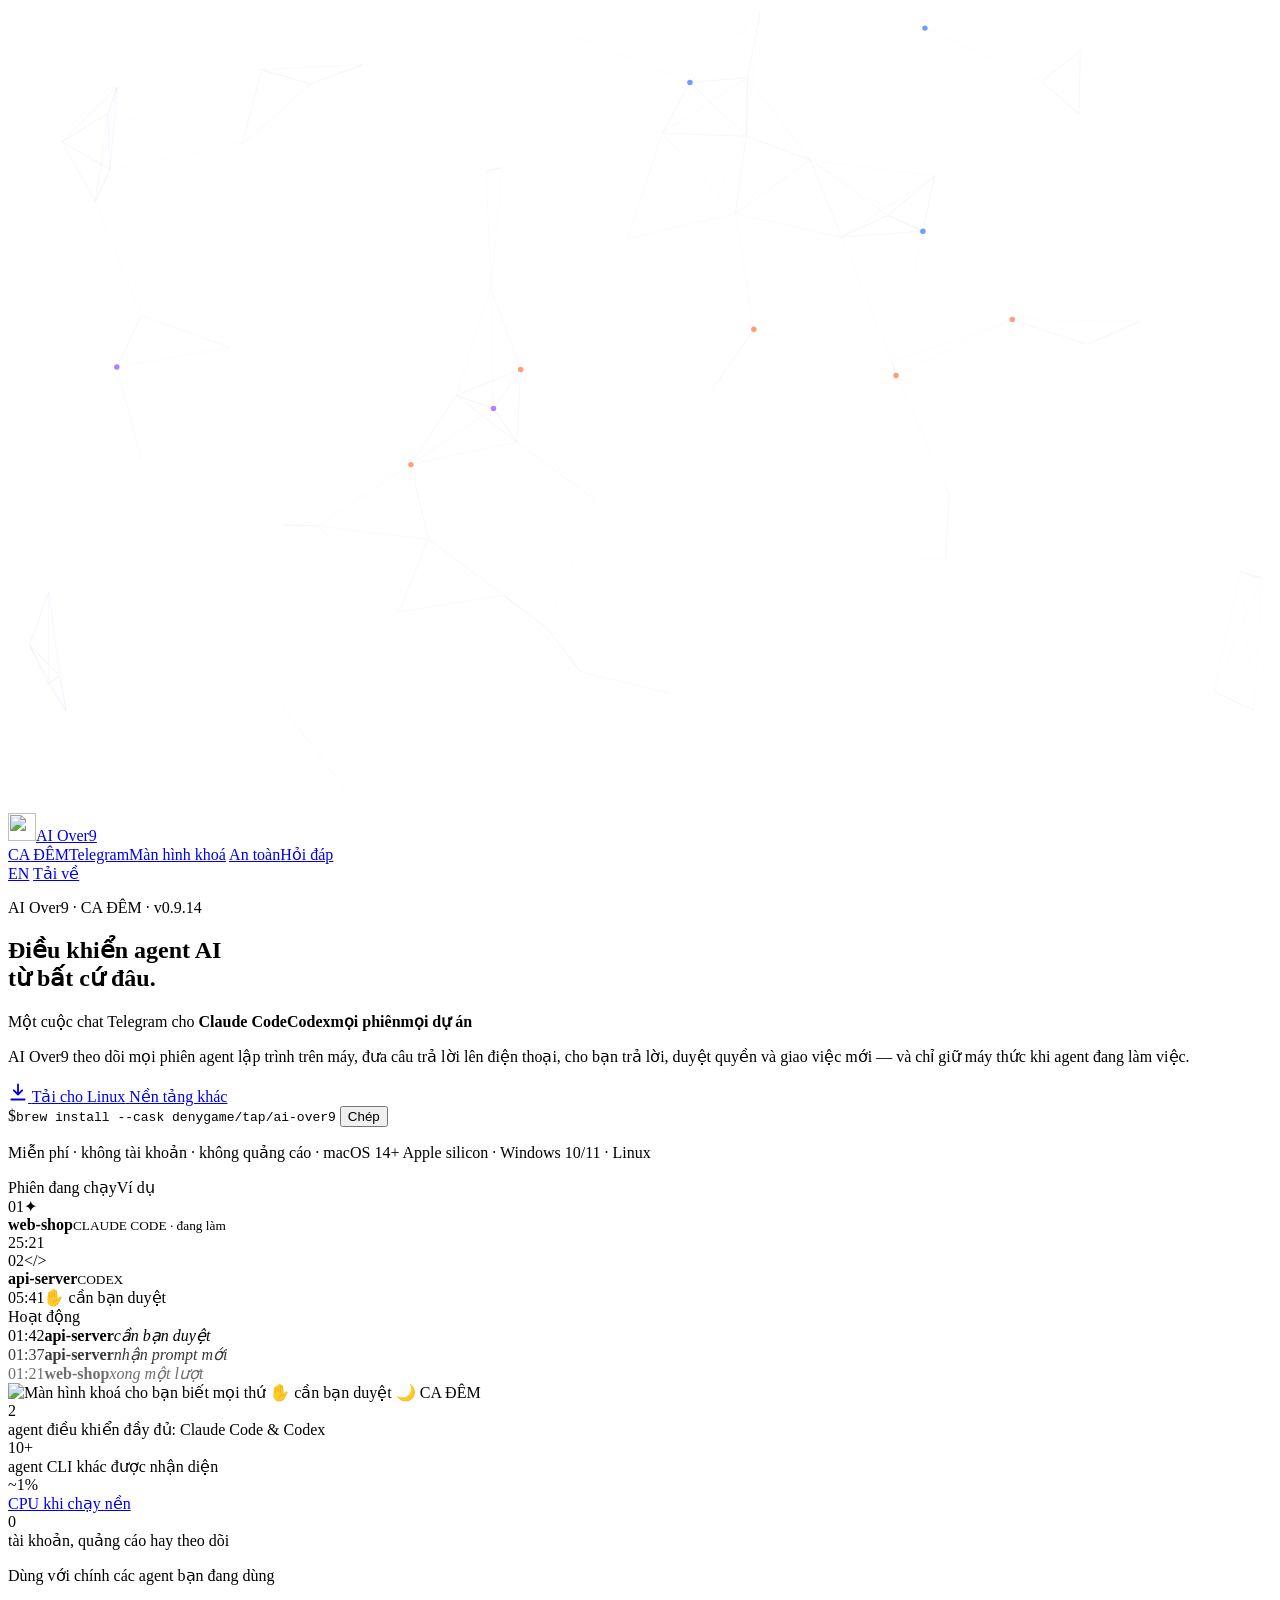
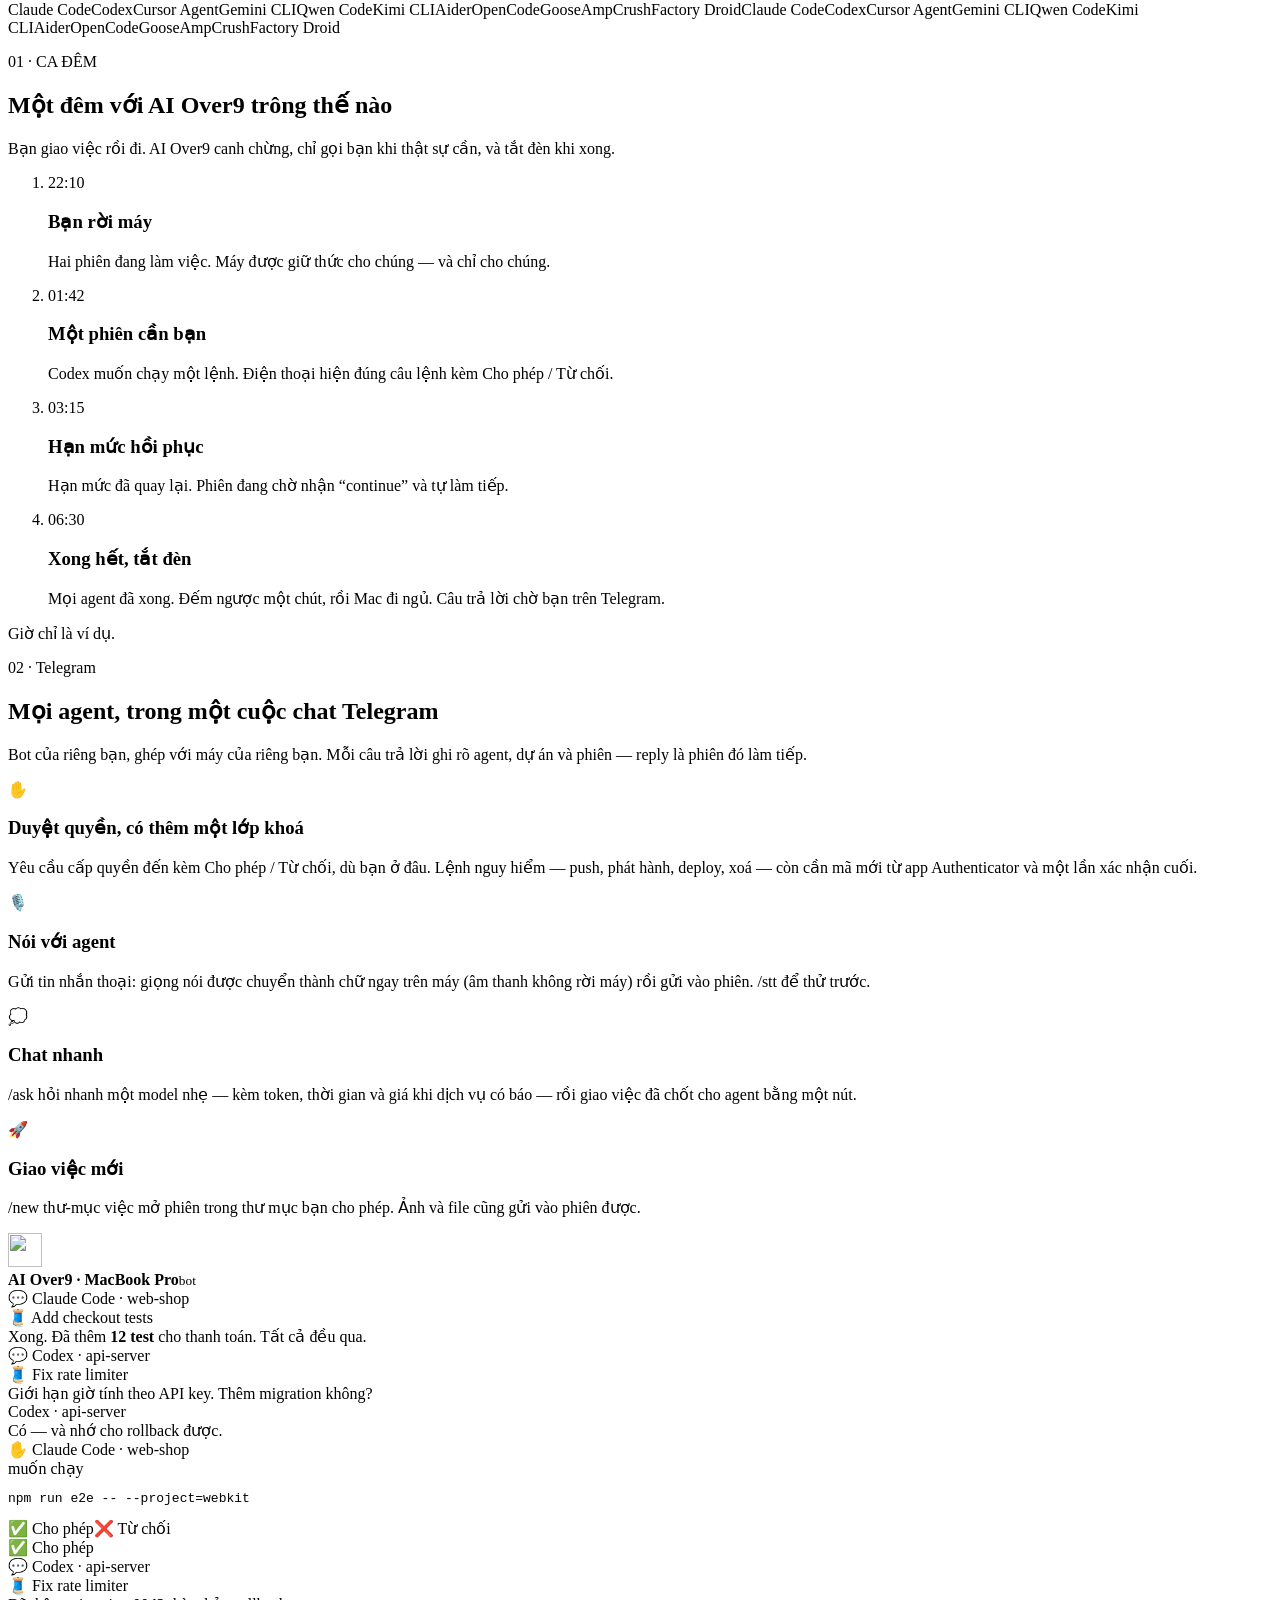
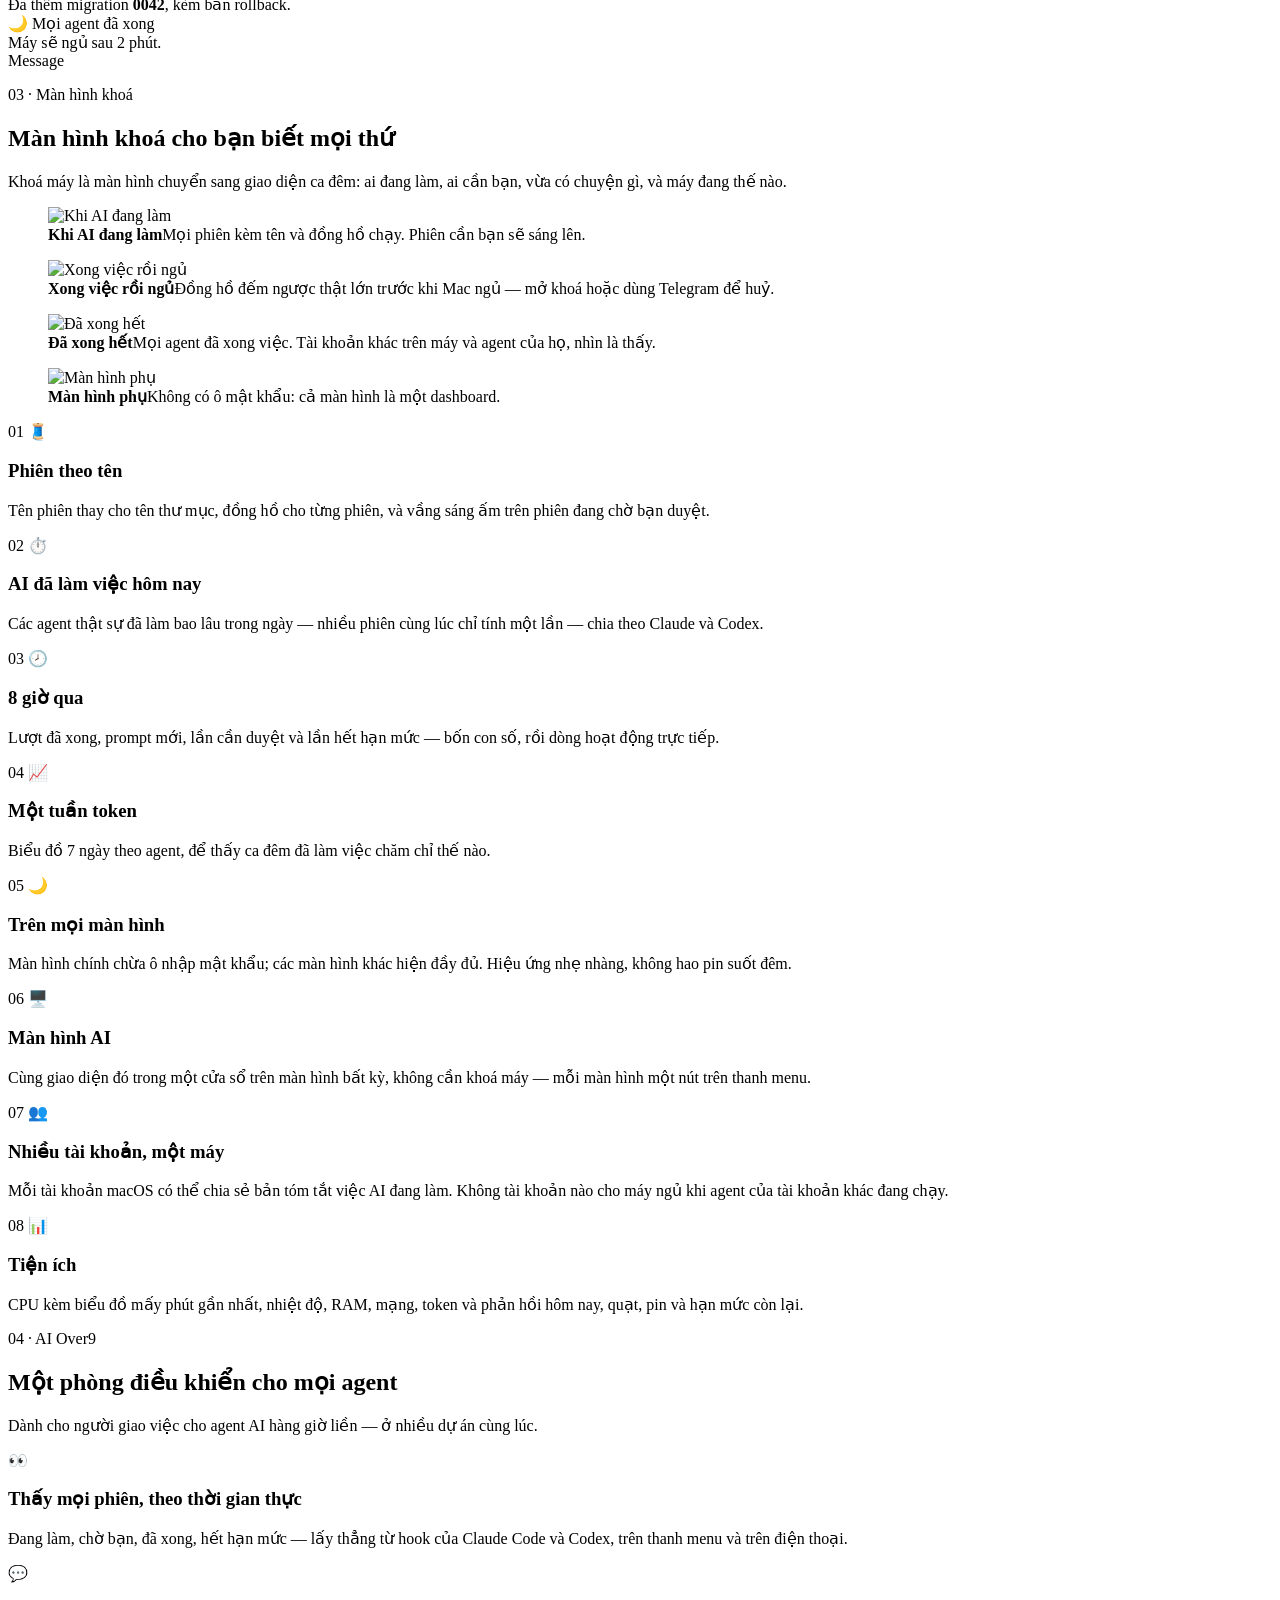
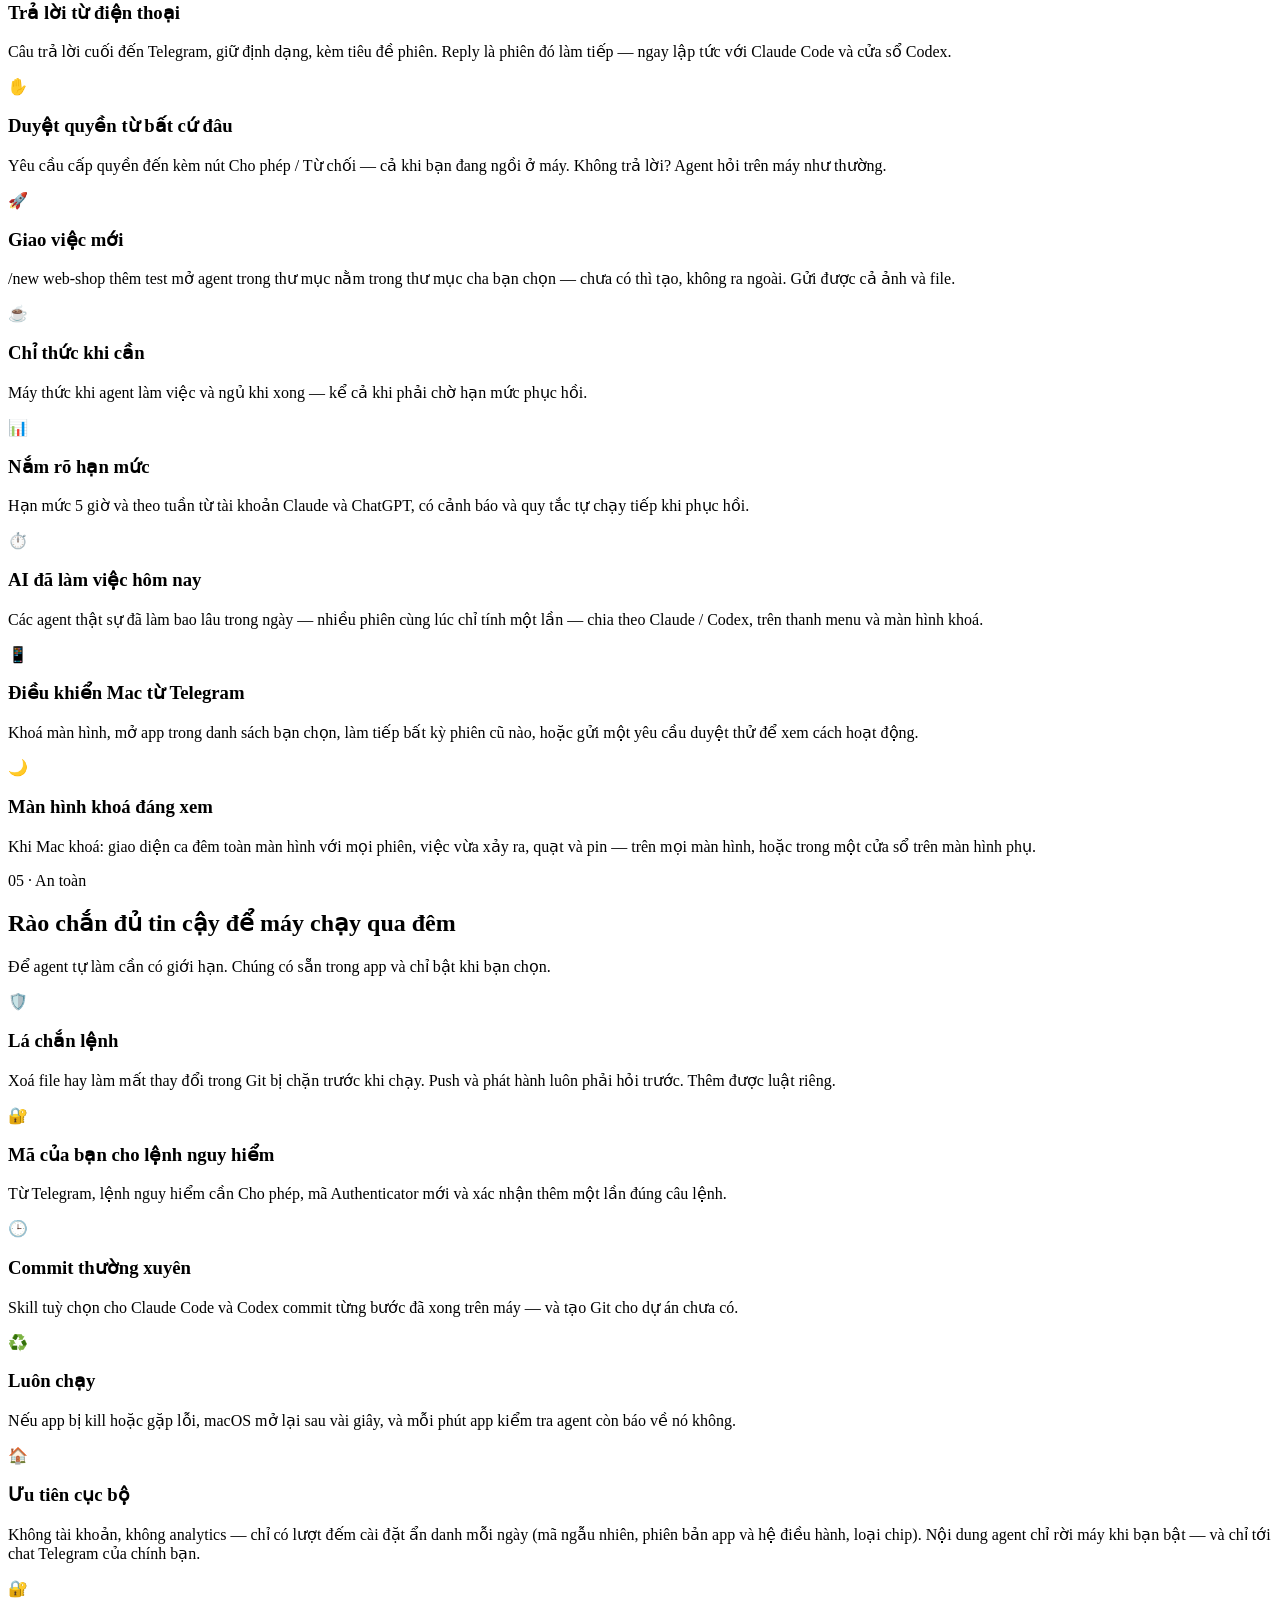
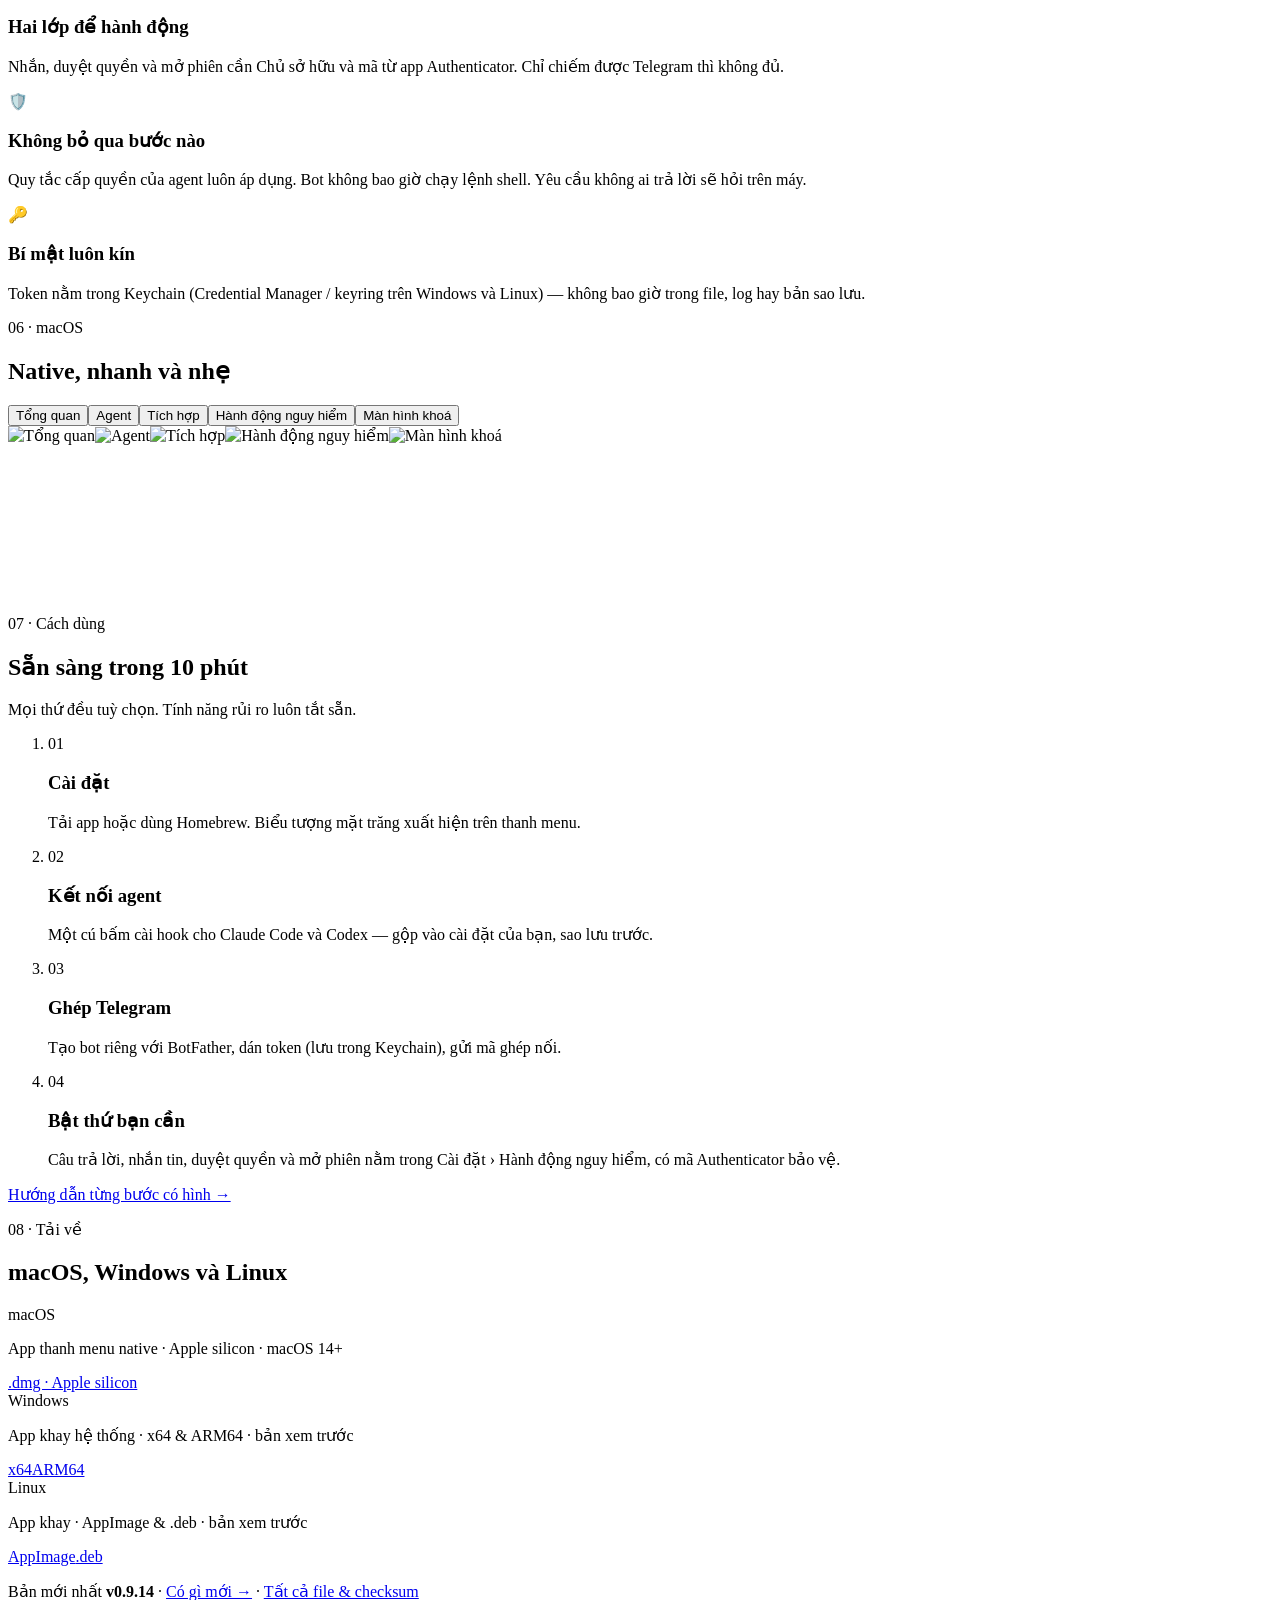
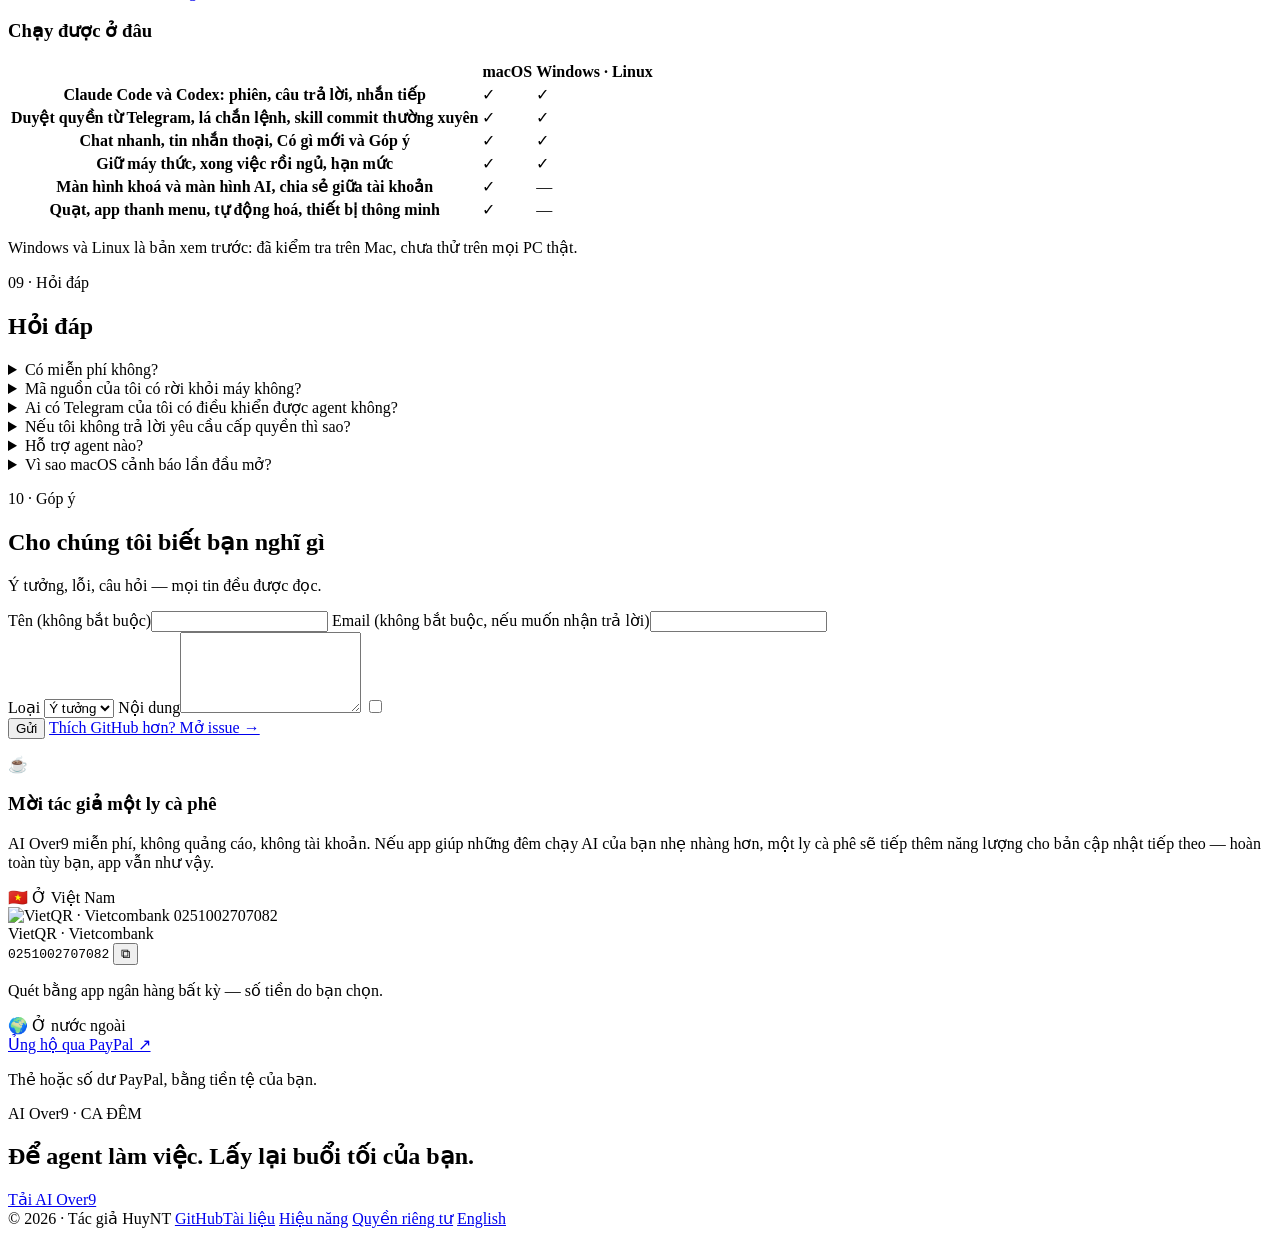
==== vi/index.html @ e2caab8d "Website 2026-11-14T16:31Z" ====
<!DOCTYPE html><html lang="vi"> <head><meta charset="utf-8"><meta name="viewport" content="width=device-width, initial-scale=1"><title>AI Over9 — điều khiển agent lập trình AI từ bất cứ đâu</title><meta name="description" content="AI Over9 theo dõi mọi phiên Claude Code và Codex, đưa câu trả lời lên Telegram, cho bạn trả lời, duyệt quyền và mở phiên mới từ điện thoại, và chỉ giữ máy thức khi agent làm việc."><link rel="canonical" href="https://denygame.github.io/ai-over9/vi/"><link rel="alternate" hreflang="en" href="https://denygame.github.io/ai-over9/"><link rel="alternate" hreflang="vi" href="https://denygame.github.io/ai-over9/vi/"><link rel="icon" type="image/png" href="/ai-over9/favicon.png"><meta property="og:type" content="website"><meta property="og:title" content="AI Over9 — điều khiển agent lập trình AI từ bất cứ đâu"><meta property="og:description" content="AI Over9 theo dõi mọi phiên Claude Code và Codex, đưa câu trả lời lên Telegram, cho bạn trả lời, duyệt quyền và mở phiên mới từ điện thoại, và chỉ giữ máy thức khi agent làm việc."><meta property="og:image" content="https://denygame.github.io/ai-over9/media/hero-vi.jpg"><meta property="og:url" content="https://denygame.github.io/ai-over9/vi/"><meta name="twitter:card" content="summary_large_image"><meta name="theme-color" content="#08080c"><link rel="preconnect" href="https://fonts.googleapis.com"><link rel="preconnect" href="https://fonts.gstatic.com" crossorigin><link href="https://fonts.googleapis.com/css2?family=Anton&family=Inter:wght@400;500;600;700;800&family=JetBrains+Mono:wght@500;700&display=swap&subset=vietnamese" rel="stylesheet"><link rel="stylesheet" href="/ai-over9/_astro/index.wZpimJ7n.css"></head> <body>  <!-- The night: a dark field with brand light and a still constellation behind everything. --><div class="night" aria-hidden="true" data-astro-cid-sefmxpgk> <div class="glow g1" data-astro-cid-sefmxpgk></div><div class="glow g2" data-astro-cid-sefmxpgk></div><div class="glow g3" data-astro-cid-sefmxpgk></div> <svg class="sky" viewBox="0 0 1200 760" preserveAspectRatio="xMidYMid slice" data-astro-cid-sefmxpgk> <line x1="287.5" y1="72.1" x2="222.4" y2="129.4" stroke="#a7a3ff" stroke-opacity="0.093" stroke-width="0.8" data-astro-cid-sefmxpgk></line><line x1="287.5" y1="72.1" x2="240.6" y2="58.5" stroke="#a7a3ff" stroke-opacity="0.148" stroke-width="0.8" data-astro-cid-sefmxpgk></line><line x1="287.5" y1="72.1" x2="336.4" y2="53.8" stroke="#a7a3ff" stroke-opacity="0.143" stroke-width="0.8" data-astro-cid-sefmxpgk></line><line x1="458.7" y1="266.9" x2="486.7" y2="343.1" stroke="#a7a3ff" stroke-opacity="0.101" stroke-width="0.8" data-astro-cid-sefmxpgk></line><line x1="458.7" y1="266.9" x2="425.5" y2="367.8" stroke="#a7a3ff" stroke-opacity="0.064" stroke-width="0.8" data-astro-cid-sefmxpgk></line><line x1="458.7" y1="266.9" x2="469.3" y2="151.5" stroke="#a7a3ff" stroke-opacity="0.05" stroke-width="0.8" data-astro-cid-sefmxpgk></line><line x1="458.7" y1="266.9" x2="588.4" y2="218.8" stroke="#a7a3ff" stroke-opacity="0.017" stroke-width="0.8" data-astro-cid-sefmxpgk></line><line x1="458.7" y1="266.9" x2="460.9" y2="380.2" stroke="#a7a3ff" stroke-opacity="0.054" stroke-width="0.8" data-astro-cid-sefmxpgk></line><line x1="458.7" y1="266.9" x2="453.9" y2="155.0" stroke="#a7a3ff" stroke-opacity="0.056" stroke-width="0.8" data-astro-cid-sefmxpgk></line><line x1="458.7" y1="266.9" x2="483.1" y2="412.0" stroke="#a7a3ff" stroke-opacity="0.004" stroke-width="0.8" data-astro-cid-sefmxpgk></line><line x1="103.5" y1="75.1" x2="82.8" y2="183.7" stroke="#a7a3ff" stroke-opacity="0.058" stroke-width="0.8" data-astro-cid-sefmxpgk></line><line x1="103.5" y1="75.1" x2="222.4" y2="129.4" stroke="#a7a3ff" stroke-opacity="0.028" stroke-width="0.8" data-astro-cid-sefmxpgk></line><line x1="103.5" y1="75.1" x2="240.6" y2="58.5" stroke="#a7a3ff" stroke-opacity="0.017" stroke-width="0.8" data-astro-cid-sefmxpgk></line><line x1="103.5" y1="75.1" x2="51.2" y2="127.1" stroke="#a7a3ff" stroke-opacity="0.112" stroke-width="0.8" data-astro-cid-sefmxpgk></line><line x1="103.5" y1="75.1" x2="96.9" y2="153.1" stroke="#a7a3ff" stroke-opacity="0.105" stroke-width="0.8" data-astro-cid-sefmxpgk></line><line x1="103.5" y1="75.1" x2="95.0" y2="100.0" stroke="#a7a3ff" stroke-opacity="0.181" stroke-width="0.8" data-astro-cid-sefmxpgk></line><line x1="486.7" y1="343.1" x2="382.5" y2="433.5" stroke="#a7a3ff" stroke-opacity="0.018" stroke-width="0.8" data-astro-cid-sefmxpgk></line><line x1="486.7" y1="343.1" x2="425.5" y2="367.8" stroke="#a7a3ff" stroke-opacity="0.123" stroke-width="0.8" data-astro-cid-sefmxpgk></line><line x1="486.7" y1="343.1" x2="557.8" y2="467.5" stroke="#a7a3ff" stroke-opacity="0.01" stroke-width="0.8" data-astro-cid-sefmxpgk></line><line x1="486.7" y1="343.1" x2="460.9" y2="380.2" stroke="#a7a3ff" stroke-opacity="0.154" stroke-width="0.8" data-astro-cid-sefmxpgk></line><line x1="486.7" y1="343.1" x2="483.1" y2="412.0" stroke="#a7a3ff" stroke-opacity="0.119" stroke-width="0.8" data-astro-cid-sefmxpgk></line><line x1="103.3" y1="340.8" x2="126.3" y2="427.9" stroke="#a7a3ff" stroke-opacity="0.088" stroke-width="0.8" data-astro-cid-sefmxpgk></line><line x1="103.3" y1="340.8" x2="210.5" y2="322.4" stroke="#a7a3ff" stroke-opacity="0.061" stroke-width="0.8" data-astro-cid-sefmxpgk></line><line x1="103.3" y1="340.8" x2="126.7" y2="291.7" stroke="#a7a3ff" stroke-opacity="0.14" stroke-width="0.8" data-astro-cid-sefmxpgk></line><line x1="893.6" y1="461.4" x2="890.1" y2="523.9" stroke="#a7a3ff" stroke-opacity="0.128" stroke-width="0.8" data-astro-cid-sefmxpgk></line><line x1="893.6" y1="461.4" x2="756.9" y2="518.1" stroke="#a7a3ff" stroke-opacity="0.003" stroke-width="0.8" data-astro-cid-sefmxpgk></line><line x1="893.6" y1="461.4" x2="839.6" y2="335.8" stroke="#a7a3ff" stroke-opacity="0.019" stroke-width="0.8" data-astro-cid-sefmxpgk></line><line x1="893.6" y1="461.4" x2="843.1" y2="348.8" stroke="#a7a3ff" stroke-opacity="0.039" stroke-width="0.8" data-astro-cid-sefmxpgk></line><line x1="82.8" y1="183.7" x2="222.4" y2="129.4" stroke="#a7a3ff" stroke-opacity="0" stroke-width="0.8" data-astro-cid-sefmxpgk></line><line x1="82.8" y1="183.7" x2="126.7" y2="291.7" stroke="#a7a3ff" stroke-opacity="0.049" stroke-width="0.8" data-astro-cid-sefmxpgk></line><line x1="82.8" y1="183.7" x2="51.2" y2="127.1" stroke="#a7a3ff" stroke-opacity="0.125" stroke-width="0.8" data-astro-cid-sefmxpgk></line><line x1="82.8" y1="183.7" x2="96.9" y2="153.1" stroke="#a7a3ff" stroke-opacity="0.171" stroke-width="0.8" data-astro-cid-sefmxpgk></line><line x1="82.8" y1="183.7" x2="95.0" y2="100.0" stroke="#a7a3ff" stroke-opacity="0.096" stroke-width="0.8" data-astro-cid-sefmxpgk></line><line x1="890.1" y1="523.9" x2="756.9" y2="518.1" stroke="#a7a3ff" stroke-opacity="0.024" stroke-width="0.8" data-astro-cid-sefmxpgk></line><line x1="48.8" y1="634.1" x2="20.5" y2="604.5" stroke="#a7a3ff" stroke-opacity="0.16" stroke-width="0.8" data-astro-cid-sefmxpgk></line><line x1="48.8" y1="634.1" x2="38.2" y2="641.4" stroke="#a7a3ff" stroke-opacity="0.201" stroke-width="0.8" data-astro-cid-sefmxpgk></line><line x1="48.8" y1="634.1" x2="55.4" y2="667.6" stroke="#a7a3ff" stroke-opacity="0.17" stroke-width="0.8" data-astro-cid-sefmxpgk></line><line x1="48.8" y1="634.1" x2="38.8" y2="554.1" stroke="#a7a3ff" stroke-opacity="0.102" stroke-width="0.8" data-astro-cid-sefmxpgk></line><line x1="382.5" y1="433.5" x2="425.5" y2="367.8" stroke="#a7a3ff" stroke-opacity="0.105" stroke-width="0.8" data-astro-cid-sefmxpgk></line><line x1="382.5" y1="433.5" x2="260.8" y2="490.8" stroke="#a7a3ff" stroke-opacity="0.023" stroke-width="0.8" data-astro-cid-sefmxpgk></line><line x1="382.5" y1="433.5" x2="399.0" y2="504.3" stroke="#a7a3ff" stroke-opacity="0.113" stroke-width="0.8" data-astro-cid-sefmxpgk></line><line x1="382.5" y1="433.5" x2="371.2" y2="573.3" stroke="#a7a3ff" stroke-opacity="0.014" stroke-width="0.8" data-astro-cid-sefmxpgk></line><line x1="382.5" y1="433.5" x2="460.9" y2="380.2" stroke="#a7a3ff" stroke-opacity="0.081" stroke-width="0.8" data-astro-cid-sefmxpgk></line><line x1="382.5" y1="433.5" x2="294.5" y2="491.6" stroke="#a7a3ff" stroke-opacity="0.065" stroke-width="0.8" data-astro-cid-sefmxpgk></line><line x1="382.5" y1="433.5" x2="483.1" y2="412.0" stroke="#a7a3ff" stroke-opacity="0.069" stroke-width="0.8" data-astro-cid-sefmxpgk></line><line x1="981.3" y1="69.9" x2="879.6" y2="159.7" stroke="#a7a3ff" stroke-opacity="0.021" stroke-width="0.8" data-astro-cid-sefmxpgk></line><line x1="981.3" y1="69.9" x2="870.5" y2="19.1" stroke="#a7a3ff" stroke-opacity="0.041" stroke-width="0.8" data-astro-cid-sefmxpgk></line><line x1="981.3" y1="69.9" x2="1016.7" y2="100.5" stroke="#a7a3ff" stroke-opacity="0.151" stroke-width="0.8" data-astro-cid-sefmxpgk></line><line x1="981.3" y1="69.9" x2="1018.0" y2="40.6" stroke="#a7a3ff" stroke-opacity="0.151" stroke-width="0.8" data-astro-cid-sefmxpgk></line><line x1="621.1" y1="118.9" x2="588.4" y2="218.8" stroke="#a7a3ff" stroke-opacity="0.066" stroke-width="0.8" data-astro-cid-sefmxpgk></line><line x1="621.1" y1="118.9" x2="647.4" y2="70.7" stroke="#a7a3ff" stroke-opacity="0.14" stroke-width="0.8" data-astro-cid-sefmxpgk></line><line x1="621.1" y1="118.9" x2="713.9" y2="3.6" stroke="#a7a3ff" stroke-opacity="0.003" stroke-width="0.8" data-astro-cid-sefmxpgk></line><line x1="621.1" y1="118.9" x2="702.3" y2="66.1" stroke="#a7a3ff" stroke-opacity="0.078" stroke-width="0.8" data-astro-cid-sefmxpgk></line><line x1="621.1" y1="118.9" x2="761.5" y2="144.1" stroke="#a7a3ff" stroke-opacity="0.011" stroke-width="0.8" data-astro-cid-sefmxpgk></line><line x1="621.1" y1="118.9" x2="532.5" y2="24.4" stroke="#a7a3ff" stroke-opacity="0.03" stroke-width="0.8" data-astro-cid-sefmxpgk></line><line x1="621.1" y1="118.9" x2="700.8" y2="121.7" stroke="#a7a3ff" stroke-opacity="0.103" stroke-width="0.8" data-astro-cid-sefmxpgk></line><line x1="621.1" y1="118.9" x2="690.6" y2="195.4" stroke="#a7a3ff" stroke-opacity="0.068" stroke-width="0.8" data-astro-cid-sefmxpgk></line><line x1="1170.1" y1="535.4" x2="1182.8" y2="666.8" stroke="#a7a3ff" stroke-opacity="0.026" stroke-width="0.8" data-astro-cid-sefmxpgk></line><line x1="1170.1" y1="535.4" x2="1190.3" y2="541.3" stroke="#a7a3ff" stroke-opacity="0.189" stroke-width="0.8" data-astro-cid-sefmxpgk></line><line x1="1170.1" y1="535.4" x2="1144.8" y2="649.1" stroke="#a7a3ff" stroke-opacity="0.049" stroke-width="0.8" data-astro-cid-sefmxpgk></line><line x1="425.5" y1="367.8" x2="399.0" y2="504.3" stroke="#a7a3ff" stroke-opacity="0.016" stroke-width="0.8" data-astro-cid-sefmxpgk></line><line x1="425.5" y1="367.8" x2="460.9" y2="380.2" stroke="#a7a3ff" stroke-opacity="0.165" stroke-width="0.8" data-astro-cid-sefmxpgk></line><line x1="425.5" y1="367.8" x2="483.1" y2="412.0" stroke="#a7a3ff" stroke-opacity="0.114" stroke-width="0.8" data-astro-cid-sefmxpgk></line><line x1="126.3" y1="427.9" x2="210.5" y2="322.4" stroke="#a7a3ff" stroke-opacity="0.022" stroke-width="0.8" data-astro-cid-sefmxpgk></line><line x1="126.3" y1="427.9" x2="126.7" y2="291.7" stroke="#a7a3ff" stroke-opacity="0.02" stroke-width="0.8" data-astro-cid-sefmxpgk></line><line x1="126.3" y1="427.9" x2="260.8" y2="490.8" stroke="#a7a3ff" stroke-opacity="0.002" stroke-width="0.8" data-astro-cid-sefmxpgk></line><line x1="1182.8" y1="666.8" x2="1190.3" y2="541.3" stroke="#a7a3ff" stroke-opacity="0.036" stroke-width="0.8" data-astro-cid-sefmxpgk></line><line x1="1182.8" y1="666.8" x2="1144.8" y2="649.1" stroke="#a7a3ff" stroke-opacity="0.158" stroke-width="0.8" data-astro-cid-sefmxpgk></line><line x1="469.3" y1="151.5" x2="588.4" y2="218.8" stroke="#a7a3ff" stroke-opacity="0.019" stroke-width="0.8" data-astro-cid-sefmxpgk></line><line x1="469.3" y1="151.5" x2="532.5" y2="24.4" stroke="#a7a3ff" stroke-opacity="0.012" stroke-width="0.8" data-astro-cid-sefmxpgk></line><line x1="469.3" y1="151.5" x2="453.9" y2="155.0" stroke="#a7a3ff" stroke-opacity="0.197" stroke-width="0.8" data-astro-cid-sefmxpgk></line><line x1="222.4" y1="129.4" x2="240.6" y2="58.5" stroke="#a7a3ff" stroke-opacity="0.113" stroke-width="0.8" data-astro-cid-sefmxpgk></line><line x1="222.4" y1="129.4" x2="336.4" y2="53.8" stroke="#a7a3ff" stroke-opacity="0.019" stroke-width="0.8" data-astro-cid-sefmxpgk></line><line x1="222.4" y1="129.4" x2="96.9" y2="153.1" stroke="#a7a3ff" stroke-opacity="0.033" stroke-width="0.8" data-astro-cid-sefmxpgk></line><line x1="222.4" y1="129.4" x2="95.0" y2="100.0" stroke="#a7a3ff" stroke-opacity="0.028" stroke-width="0.8" data-astro-cid-sefmxpgk></line><line x1="588.4" y1="218.8" x2="708.1" y2="304.9" stroke="#a7a3ff" stroke-opacity="0.004" stroke-width="0.8" data-astro-cid-sefmxpgk></line><line x1="588.4" y1="218.8" x2="700.8" y2="121.7" stroke="#a7a3ff" stroke-opacity="0.002" stroke-width="0.8" data-astro-cid-sefmxpgk></line><line x1="588.4" y1="218.8" x2="690.6" y2="195.4" stroke="#a7a3ff" stroke-opacity="0.066" stroke-width="0.8" data-astro-cid-sefmxpgk></line><line x1="588.4" y1="218.8" x2="453.9" y2="155.0" stroke="#a7a3ff" stroke-opacity="0.002" stroke-width="0.8" data-astro-cid-sefmxpgk></line><line x1="165.1" y1="750.7" x2="55.4" y2="667.6" stroke="#a7a3ff" stroke-opacity="0.018" stroke-width="0.8" data-astro-cid-sefmxpgk></line><line x1="165.1" y1="750.7" x2="261.0" y2="664.4" stroke="#a7a3ff" stroke-opacity="0.031" stroke-width="0.8" data-astro-cid-sefmxpgk></line><line x1="879.6" y1="159.7" x2="870.5" y2="19.1" stroke="#a7a3ff" stroke-opacity="0.013" stroke-width="0.8" data-astro-cid-sefmxpgk></line><line x1="879.6" y1="159.7" x2="1016.7" y2="100.5" stroke="#a7a3ff" stroke-opacity="0.001" stroke-width="0.8" data-astro-cid-sefmxpgk></line><line x1="879.6" y1="159.7" x2="868.6" y2="211.9" stroke="#a7a3ff" stroke-opacity="0.142" stroke-width="0.8" data-astro-cid-sefmxpgk></line><line x1="879.6" y1="159.7" x2="761.5" y2="144.1" stroke="#a7a3ff" stroke-opacity="0.045" stroke-width="0.8" data-astro-cid-sefmxpgk></line><line x1="879.6" y1="159.7" x2="791.4" y2="217.4" stroke="#a7a3ff" stroke-opacity="0.066" stroke-width="0.8" data-astro-cid-sefmxpgk></line><line x1="879.6" y1="159.7" x2="835.1" y2="196.8" stroke="#a7a3ff" stroke-opacity="0.135" stroke-width="0.8" data-astro-cid-sefmxpgk></line><line x1="647.4" y1="70.7" x2="713.9" y2="3.6" stroke="#a7a3ff" stroke-opacity="0.081" stroke-width="0.8" data-astro-cid-sefmxpgk></line><line x1="647.4" y1="70.7" x2="702.3" y2="66.1" stroke="#a7a3ff" stroke-opacity="0.139" stroke-width="0.8" data-astro-cid-sefmxpgk></line><line x1="647.4" y1="70.7" x2="761.5" y2="144.1" stroke="#a7a3ff" stroke-opacity="0.021" stroke-width="0.8" data-astro-cid-sefmxpgk></line><line x1="647.4" y1="70.7" x2="532.5" y2="24.4" stroke="#a7a3ff" stroke-opacity="0.038" stroke-width="0.8" data-astro-cid-sefmxpgk></line><line x1="647.4" y1="70.7" x2="700.8" y2="121.7" stroke="#a7a3ff" stroke-opacity="0.112" stroke-width="0.8" data-astro-cid-sefmxpgk></line><line x1="647.4" y1="70.7" x2="690.6" y2="195.4" stroke="#a7a3ff" stroke-opacity="0.027" stroke-width="0.8" data-astro-cid-sefmxpgk></line><line x1="20.5" y1="604.5" x2="38.2" y2="641.4" stroke="#a7a3ff" stroke-opacity="0.16" stroke-width="0.8" data-astro-cid-sefmxpgk></line><line x1="20.5" y1="604.5" x2="55.4" y2="667.6" stroke="#a7a3ff" stroke-opacity="0.114" stroke-width="0.8" data-astro-cid-sefmxpgk></line><line x1="20.5" y1="604.5" x2="38.8" y2="554.1" stroke="#a7a3ff" stroke-opacity="0.141" stroke-width="0.8" data-astro-cid-sefmxpgk></line><line x1="839.6" y1="335.8" x2="953.4" y2="295.8" stroke="#a7a3ff" stroke-opacity="0.043" stroke-width="0.8" data-astro-cid-sefmxpgk></line><line x1="839.6" y1="335.8" x2="868.6" y2="211.9" stroke="#a7a3ff" stroke-opacity="0.033" stroke-width="0.8" data-astro-cid-sefmxpgk></line><line x1="839.6" y1="335.8" x2="708.1" y2="304.9" stroke="#a7a3ff" stroke-opacity="0.022" stroke-width="0.8" data-astro-cid-sefmxpgk></line><line x1="839.6" y1="335.8" x2="791.4" y2="217.4" stroke="#a7a3ff" stroke-opacity="0.033" stroke-width="0.8" data-astro-cid-sefmxpgk></line><line x1="839.6" y1="335.8" x2="843.1" y2="348.8" stroke="#a7a3ff" stroke-opacity="0.2" stroke-width="0.8" data-astro-cid-sefmxpgk></line><line x1="839.6" y1="335.8" x2="835.1" y2="196.8" stroke="#a7a3ff" stroke-opacity="0.016" stroke-width="0.8" data-astro-cid-sefmxpgk></line><line x1="1024.6" y1="319.6" x2="953.4" y2="295.8" stroke="#a7a3ff" stroke-opacity="0.11" stroke-width="0.8" data-astro-cid-sefmxpgk></line><line x1="1024.6" y1="319.6" x2="1074.4" y2="297.3" stroke="#a7a3ff" stroke-opacity="0.14" stroke-width="0.8" data-astro-cid-sefmxpgk></line><line x1="713.9" y1="3.6" x2="702.3" y2="66.1" stroke="#a7a3ff" stroke-opacity="0.127" stroke-width="0.8" data-astro-cid-sefmxpgk></line><line x1="713.9" y1="3.6" x2="761.5" y2="144.1" stroke="#a7a3ff" stroke-opacity="0.003" stroke-width="0.8" data-astro-cid-sefmxpgk></line><line x1="713.9" y1="3.6" x2="700.8" y2="121.7" stroke="#a7a3ff" stroke-opacity="0.046" stroke-width="0.8" data-astro-cid-sefmxpgk></line><line x1="38.2" y1="641.4" x2="55.4" y2="667.6" stroke="#a7a3ff" stroke-opacity="0.174" stroke-width="0.8" data-astro-cid-sefmxpgk></line><line x1="38.2" y1="641.4" x2="38.8" y2="554.1" stroke="#a7a3ff" stroke-opacity="0.092" stroke-width="0.8" data-astro-cid-sefmxpgk></line><line x1="669.3" y1="361.1" x2="708.1" y2="304.9" stroke="#a7a3ff" stroke-opacity="0.12" stroke-width="0.8" data-astro-cid-sefmxpgk></line><line x1="702.3" y1="66.1" x2="761.5" y2="144.1" stroke="#a7a3ff" stroke-opacity="0.076" stroke-width="0.8" data-astro-cid-sefmxpgk></line><line x1="702.3" y1="66.1" x2="700.8" y2="121.7" stroke="#a7a3ff" stroke-opacity="0.139" stroke-width="0.8" data-astro-cid-sefmxpgk></line><line x1="702.3" y1="66.1" x2="690.6" y2="195.4" stroke="#a7a3ff" stroke-opacity="0.03" stroke-width="0.8" data-astro-cid-sefmxpgk></line><line x1="210.5" y1="322.4" x2="126.7" y2="291.7" stroke="#a7a3ff" stroke-opacity="0.089" stroke-width="0.8" data-astro-cid-sefmxpgk></line><line x1="319.6" y1="740.7" x2="261.0" y2="664.4" stroke="#a7a3ff" stroke-opacity="0.079" stroke-width="0.8" data-astro-cid-sefmxpgk></line><line x1="544.1" y1="630.4" x2="628.8" y2="650.8" stroke="#a7a3ff" stroke-opacity="0.092" stroke-width="0.8" data-astro-cid-sefmxpgk></line><line x1="544.1" y1="630.4" x2="511.7" y2="589.3" stroke="#a7a3ff" stroke-opacity="0.143" stroke-width="0.8" data-astro-cid-sefmxpgk></line><line x1="544.1" y1="630.4" x2="471.0" y2="557.5" stroke="#a7a3ff" stroke-opacity="0.069" stroke-width="0.8" data-astro-cid-sefmxpgk></line><line x1="628.8" y1="650.8" x2="511.7" y2="589.3" stroke="#a7a3ff" stroke-opacity="0.026" stroke-width="0.8" data-astro-cid-sefmxpgk></line><line x1="240.6" y1="58.5" x2="336.4" y2="53.8" stroke="#a7a3ff" stroke-opacity="0.079" stroke-width="0.8" data-astro-cid-sefmxpgk></line><line x1="953.4" y1="295.8" x2="868.6" y2="211.9" stroke="#a7a3ff" stroke-opacity="0.045" stroke-width="0.8" data-astro-cid-sefmxpgk></line><line x1="953.4" y1="295.8" x2="1074.4" y2="297.3" stroke="#a7a3ff" stroke-opacity="0.043" stroke-width="0.8" data-astro-cid-sefmxpgk></line><line x1="953.4" y1="295.8" x2="843.1" y2="348.8" stroke="#a7a3ff" stroke-opacity="0.041" stroke-width="0.8" data-astro-cid-sefmxpgk></line><line x1="870.5" y1="19.1" x2="1018.0" y2="40.6" stroke="#a7a3ff" stroke-opacity="0.001" stroke-width="0.8" data-astro-cid-sefmxpgk></line><line x1="126.7" y1="291.7" x2="96.9" y2="153.1" stroke="#a7a3ff" stroke-opacity="0.012" stroke-width="0.8" data-astro-cid-sefmxpgk></line><line x1="1016.7" y1="100.5" x2="1018.0" y2="40.6" stroke="#a7a3ff" stroke-opacity="0.132" stroke-width="0.8" data-astro-cid-sefmxpgk></line><line x1="1190.3" y1="541.3" x2="1144.8" y2="649.1" stroke="#a7a3ff" stroke-opacity="0.048" stroke-width="0.8" data-astro-cid-sefmxpgk></line><line x1="260.8" y1="490.8" x2="399.0" y2="504.3" stroke="#a7a3ff" stroke-opacity="0.016" stroke-width="0.8" data-astro-cid-sefmxpgk></line><line x1="260.8" y1="490.8" x2="371.2" y2="573.3" stroke="#a7a3ff" stroke-opacity="0.018" stroke-width="0.8" data-astro-cid-sefmxpgk></line><line x1="260.8" y1="490.8" x2="294.5" y2="491.6" stroke="#a7a3ff" stroke-opacity="0.17" stroke-width="0.8" data-astro-cid-sefmxpgk></line><line x1="868.6" y1="211.9" x2="761.5" y2="144.1" stroke="#a7a3ff" stroke-opacity="0.034" stroke-width="0.8" data-astro-cid-sefmxpgk></line><line x1="868.6" y1="211.9" x2="791.4" y2="217.4" stroke="#a7a3ff" stroke-opacity="0.107" stroke-width="0.8" data-astro-cid-sefmxpgk></line><line x1="868.6" y1="211.9" x2="843.1" y2="348.8" stroke="#a7a3ff" stroke-opacity="0.016" stroke-width="0.8" data-astro-cid-sefmxpgk></line><line x1="868.6" y1="211.9" x2="835.1" y2="196.8" stroke="#a7a3ff" stroke-opacity="0.166" stroke-width="0.8" data-astro-cid-sefmxpgk></line><line x1="708.1" y1="304.9" x2="791.4" y2="217.4" stroke="#a7a3ff" stroke-opacity="0.043" stroke-width="0.8" data-astro-cid-sefmxpgk></line><line x1="708.1" y1="304.9" x2="690.6" y2="195.4" stroke="#a7a3ff" stroke-opacity="0.057" stroke-width="0.8" data-astro-cid-sefmxpgk></line><line x1="708.1" y1="304.9" x2="843.1" y2="348.8" stroke="#a7a3ff" stroke-opacity="0.012" stroke-width="0.8" data-astro-cid-sefmxpgk></line><line x1="51.2" y1="127.1" x2="96.9" y2="153.1" stroke="#a7a3ff" stroke-opacity="0.143" stroke-width="0.8" data-astro-cid-sefmxpgk></line><line x1="51.2" y1="127.1" x2="95.0" y2="100.0" stroke="#a7a3ff" stroke-opacity="0.144" stroke-width="0.8" data-astro-cid-sefmxpgk></line><line x1="399.0" y1="504.3" x2="371.2" y2="573.3" stroke="#a7a3ff" stroke-opacity="0.111" stroke-width="0.8" data-astro-cid-sefmxpgk></line><line x1="399.0" y1="504.3" x2="511.7" y2="589.3" stroke="#a7a3ff" stroke-opacity="0.013" stroke-width="0.8" data-astro-cid-sefmxpgk></line><line x1="399.0" y1="504.3" x2="460.9" y2="380.2" stroke="#a7a3ff" stroke-opacity="0.017" stroke-width="0.8" data-astro-cid-sefmxpgk></line><line x1="399.0" y1="504.3" x2="471.0" y2="557.5" stroke="#a7a3ff" stroke-opacity="0.089" stroke-width="0.8" data-astro-cid-sefmxpgk></line><line x1="399.0" y1="504.3" x2="294.5" y2="491.6" stroke="#a7a3ff" stroke-opacity="0.066" stroke-width="0.8" data-astro-cid-sefmxpgk></line><line x1="399.0" y1="504.3" x2="483.1" y2="412.0" stroke="#a7a3ff" stroke-opacity="0.037" stroke-width="0.8" data-astro-cid-sefmxpgk></line><line x1="761.5" y1="144.1" x2="700.8" y2="121.7" stroke="#a7a3ff" stroke-opacity="0.125" stroke-width="0.8" data-astro-cid-sefmxpgk></line><line x1="761.5" y1="144.1" x2="791.4" y2="217.4" stroke="#a7a3ff" stroke-opacity="0.104" stroke-width="0.8" data-astro-cid-sefmxpgk></line><line x1="761.5" y1="144.1" x2="690.6" y2="195.4" stroke="#a7a3ff" stroke-opacity="0.092" stroke-width="0.8" data-astro-cid-sefmxpgk></line><line x1="761.5" y1="144.1" x2="835.1" y2="196.8" stroke="#a7a3ff" stroke-opacity="0.087" stroke-width="0.8" data-astro-cid-sefmxpgk></line><line x1="371.2" y1="573.3" x2="511.7" y2="589.3" stroke="#a7a3ff" stroke-opacity="0.013" stroke-width="0.8" data-astro-cid-sefmxpgk></line><line x1="371.2" y1="573.3" x2="261.0" y2="664.4" stroke="#a7a3ff" stroke-opacity="0.01" stroke-width="0.8" data-astro-cid-sefmxpgk></line><line x1="371.2" y1="573.3" x2="471.0" y2="557.5" stroke="#a7a3ff" stroke-opacity="0.072" stroke-width="0.8" data-astro-cid-sefmxpgk></line><line x1="371.2" y1="573.3" x2="294.5" y2="491.6" stroke="#a7a3ff" stroke-opacity="0.056" stroke-width="0.8" data-astro-cid-sefmxpgk></line><line x1="96.9" y1="153.1" x2="95.0" y2="100.0" stroke="#a7a3ff" stroke-opacity="0.142" stroke-width="0.8" data-astro-cid-sefmxpgk></line><line x1="700.8" y1="121.7" x2="791.4" y2="217.4" stroke="#a7a3ff" stroke-opacity="0.027" stroke-width="0.8" data-astro-cid-sefmxpgk></line><line x1="700.8" y1="121.7" x2="690.6" y2="195.4" stroke="#a7a3ff" stroke-opacity="0.111" stroke-width="0.8" data-astro-cid-sefmxpgk></line><line x1="55.4" y1="667.6" x2="38.8" y2="554.1" stroke="#a7a3ff" stroke-opacity="0.052" stroke-width="0.8" data-astro-cid-sefmxpgk></line><line x1="511.7" y1="589.3" x2="557.8" y2="467.5" stroke="#a7a3ff" stroke-opacity="0.029" stroke-width="0.8" data-astro-cid-sefmxpgk></line><line x1="511.7" y1="589.3" x2="471.0" y2="557.5" stroke="#a7a3ff" stroke-opacity="0.144" stroke-width="0.8" data-astro-cid-sefmxpgk></line><line x1="557.8" y1="467.5" x2="460.9" y2="380.2" stroke="#a7a3ff" stroke-opacity="0.029" stroke-width="0.8" data-astro-cid-sefmxpgk></line><line x1="557.8" y1="467.5" x2="471.0" y2="557.5" stroke="#a7a3ff" stroke-opacity="0.037" stroke-width="0.8" data-astro-cid-sefmxpgk></line><line x1="557.8" y1="467.5" x2="483.1" y2="412.0" stroke="#a7a3ff" stroke-opacity="0.083" stroke-width="0.8" data-astro-cid-sefmxpgk></line><line x1="460.9" y1="380.2" x2="483.1" y2="412.0" stroke="#a7a3ff" stroke-opacity="0.163" stroke-width="0.8" data-astro-cid-sefmxpgk></line><line x1="791.4" y1="217.4" x2="690.6" y2="195.4" stroke="#a7a3ff" stroke-opacity="0.069" stroke-width="0.8" data-astro-cid-sefmxpgk></line><line x1="791.4" y1="217.4" x2="843.1" y2="348.8" stroke="#a7a3ff" stroke-opacity="0.013" stroke-width="0.8" data-astro-cid-sefmxpgk></line><line x1="791.4" y1="217.4" x2="835.1" y2="196.8" stroke="#a7a3ff" stroke-opacity="0.149" stroke-width="0.8" data-astro-cid-sefmxpgk></line><line x1="690.6" y1="195.4" x2="835.1" y2="196.8" stroke="#a7a3ff" stroke-opacity="0.008" stroke-width="0.8" data-astro-cid-sefmxpgk></line><line x1="471.0" y1="557.5" x2="483.1" y2="412.0" stroke="#a7a3ff" stroke-opacity="0.006" stroke-width="0.8" data-astro-cid-sefmxpgk></line> <circle cx="287.5" cy="72.1" r="1.2" fill="#ffffff" fill-opacity="0.35" data-astro-cid-sefmxpgk></circle><circle cx="458.7" cy="266.9" r="1.2" fill="#ffffff" fill-opacity="0.35" data-astro-cid-sefmxpgk></circle><circle cx="103.5" cy="75.1" r="1.2" fill="#ffffff" fill-opacity="0.35" data-astro-cid-sefmxpgk></circle><circle class="twinkle" style="--t:2.7s" cx="486.7" cy="343.1" r="2.6" fill="#ff9e73" data-astro-cid-sefmxpgk></circle><circle class="twinkle" style="--t:3.6s" cx="103.3" cy="340.8" r="2.6" fill="#b380ff" data-astro-cid-sefmxpgk></circle><circle cx="893.6" cy="461.4" r="1.2" fill="#ffffff" fill-opacity="0.35" data-astro-cid-sefmxpgk></circle><circle cx="82.8" cy="183.7" r="1.2" fill="#ffffff" fill-opacity="0.35" data-astro-cid-sefmxpgk></circle><circle cx="890.1" cy="523.9" r="1.2" fill="#ffffff" fill-opacity="0.35" data-astro-cid-sefmxpgk></circle><circle cx="48.8" cy="634.1" r="1.2" fill="#ffffff" fill-opacity="0.35" data-astro-cid-sefmxpgk></circle><circle class="twinkle" style="--t:1.8s" cx="382.5" cy="433.5" r="2.6" fill="#ff9e73" data-astro-cid-sefmxpgk></circle><circle cx="981.3" cy="69.9" r="1.2" fill="#ffffff" fill-opacity="0.35" data-astro-cid-sefmxpgk></circle><circle cx="621.1" cy="118.9" r="1.2" fill="#ffffff" fill-opacity="0.35" data-astro-cid-sefmxpgk></circle><circle cx="1170.1" cy="535.4" r="1.2" fill="#ffffff" fill-opacity="0.35" data-astro-cid-sefmxpgk></circle><circle cx="425.5" cy="367.8" r="1.2" fill="#ffffff" fill-opacity="0.35" data-astro-cid-sefmxpgk></circle><circle cx="126.3" cy="427.9" r="1.2" fill="#ffffff" fill-opacity="0.35" data-astro-cid-sefmxpgk></circle><circle cx="1182.8" cy="666.8" r="1.2" fill="#ffffff" fill-opacity="0.35" data-astro-cid-sefmxpgk></circle><circle cx="469.3" cy="151.5" r="1.2" fill="#ffffff" fill-opacity="0.35" data-astro-cid-sefmxpgk></circle><circle cx="222.4" cy="129.4" r="1.2" fill="#ffffff" fill-opacity="0.35" data-astro-cid-sefmxpgk></circle><circle cx="588.4" cy="218.8" r="1.2" fill="#ffffff" fill-opacity="0.35" data-astro-cid-sefmxpgk></circle><circle cx="165.1" cy="750.7" r="1.2" fill="#ffffff" fill-opacity="0.35" data-astro-cid-sefmxpgk></circle><circle cx="879.6" cy="159.7" r="1.2" fill="#ffffff" fill-opacity="0.35" data-astro-cid-sefmxpgk></circle><circle class="twinkle" style="--t:0s" cx="647.4" cy="70.7" r="2.6" fill="#6b9eff" data-astro-cid-sefmxpgk></circle><circle cx="756.9" cy="518.1" r="1.2" fill="#ffffff" fill-opacity="0.35" data-astro-cid-sefmxpgk></circle><circle cx="20.5" cy="604.5" r="1.2" fill="#ffffff" fill-opacity="0.35" data-astro-cid-sefmxpgk></circle><circle cx="839.6" cy="335.8" r="1.2" fill="#ffffff" fill-opacity="0.35" data-astro-cid-sefmxpgk></circle><circle cx="1024.6" cy="319.6" r="1.2" fill="#ffffff" fill-opacity="0.35" data-astro-cid-sefmxpgk></circle><circle cx="713.9" cy="3.6" r="1.2" fill="#ffffff" fill-opacity="0.35" data-astro-cid-sefmxpgk></circle><circle cx="38.2" cy="641.4" r="1.2" fill="#ffffff" fill-opacity="0.35" data-astro-cid-sefmxpgk></circle><circle cx="669.3" cy="361.1" r="1.2" fill="#ffffff" fill-opacity="0.35" data-astro-cid-sefmxpgk></circle><circle cx="702.3" cy="66.1" r="1.2" fill="#ffffff" fill-opacity="0.35" data-astro-cid-sefmxpgk></circle><circle cx="210.5" cy="322.4" r="1.2" fill="#ffffff" fill-opacity="0.35" data-astro-cid-sefmxpgk></circle><circle cx="319.6" cy="740.7" r="1.2" fill="#ffffff" fill-opacity="0.35" data-astro-cid-sefmxpgk></circle><circle cx="544.1" cy="630.4" r="1.2" fill="#ffffff" fill-opacity="0.35" data-astro-cid-sefmxpgk></circle><circle cx="628.8" cy="650.8" r="1.2" fill="#ffffff" fill-opacity="0.35" data-astro-cid-sefmxpgk></circle><circle cx="240.6" cy="58.5" r="1.2" fill="#ffffff" fill-opacity="0.35" data-astro-cid-sefmxpgk></circle><circle class="twinkle" style="--t:0s" cx="953.4" cy="295.8" r="2.6" fill="#ff9e73" data-astro-cid-sefmxpgk></circle><circle class="twinkle" style="--t:0.9s" cx="870.5" cy="19.1" r="2.6" fill="#6b9eff" data-astro-cid-sefmxpgk></circle><circle cx="126.7" cy="291.7" r="1.2" fill="#ffffff" fill-opacity="0.35" data-astro-cid-sefmxpgk></circle><circle cx="1016.7" cy="100.5" r="1.2" fill="#ffffff" fill-opacity="0.35" data-astro-cid-sefmxpgk></circle><circle cx="1190.3" cy="541.3" r="1.2" fill="#ffffff" fill-opacity="0.35" data-astro-cid-sefmxpgk></circle><circle cx="260.8" cy="490.8" r="1.2" fill="#ffffff" fill-opacity="0.35" data-astro-cid-sefmxpgk></circle><circle class="twinkle" style="--t:5.4s" cx="868.6" cy="211.9" r="2.6" fill="#6b9eff" data-astro-cid-sefmxpgk></circle><circle cx="1144.8" cy="649.1" r="1.2" fill="#ffffff" fill-opacity="0.35" data-astro-cid-sefmxpgk></circle><circle cx="1018.0" cy="40.6" r="1.2" fill="#ffffff" fill-opacity="0.35" data-astro-cid-sefmxpgk></circle><circle class="twinkle" style="--t:1.8s" cx="708.1" cy="304.9" r="2.6" fill="#ff9e73" data-astro-cid-sefmxpgk></circle><circle cx="51.2" cy="127.1" r="1.2" fill="#ffffff" fill-opacity="0.35" data-astro-cid-sefmxpgk></circle><circle cx="399.0" cy="504.3" r="1.2" fill="#ffffff" fill-opacity="0.35" data-astro-cid-sefmxpgk></circle><circle cx="336.4" cy="53.8" r="1.2" fill="#ffffff" fill-opacity="0.35" data-astro-cid-sefmxpgk></circle><circle cx="761.5" cy="144.1" r="1.2" fill="#ffffff" fill-opacity="0.35" data-astro-cid-sefmxpgk></circle><circle cx="371.2" cy="573.3" r="1.2" fill="#ffffff" fill-opacity="0.35" data-astro-cid-sefmxpgk></circle><circle cx="96.9" cy="153.1" r="1.2" fill="#ffffff" fill-opacity="0.35" data-astro-cid-sefmxpgk></circle><circle cx="532.5" cy="24.4" r="1.2" fill="#ffffff" fill-opacity="0.35" data-astro-cid-sefmxpgk></circle><circle cx="700.8" cy="121.7" r="1.2" fill="#ffffff" fill-opacity="0.35" data-astro-cid-sefmxpgk></circle><circle cx="799.8" cy="673.9" r="1.2" fill="#ffffff" fill-opacity="0.35" data-astro-cid-sefmxpgk></circle><circle cx="1074.4" cy="297.3" r="1.2" fill="#ffffff" fill-opacity="0.35" data-astro-cid-sefmxpgk></circle><circle cx="55.4" cy="667.6" r="1.2" fill="#ffffff" fill-opacity="0.35" data-astro-cid-sefmxpgk></circle><circle cx="511.7" cy="589.3" r="1.2" fill="#ffffff" fill-opacity="0.35" data-astro-cid-sefmxpgk></circle><circle cx="557.8" cy="467.5" r="1.2" fill="#ffffff" fill-opacity="0.35" data-astro-cid-sefmxpgk></circle><circle class="twinkle" style="--t:1.8s" cx="460.9" cy="380.2" r="2.6" fill="#b380ff" data-astro-cid-sefmxpgk></circle><circle cx="791.4" cy="217.4" r="1.2" fill="#ffffff" fill-opacity="0.35" data-astro-cid-sefmxpgk></circle><circle cx="261.0" cy="664.4" r="1.2" fill="#ffffff" fill-opacity="0.35" data-astro-cid-sefmxpgk></circle><circle cx="690.6" cy="195.4" r="1.2" fill="#ffffff" fill-opacity="0.35" data-astro-cid-sefmxpgk></circle><circle cx="453.9" cy="155.0" r="1.2" fill="#ffffff" fill-opacity="0.35" data-astro-cid-sefmxpgk></circle><circle cx="38.8" cy="554.1" r="1.2" fill="#ffffff" fill-opacity="0.35" data-astro-cid-sefmxpgk></circle><circle cx="471.0" cy="557.5" r="1.2" fill="#ffffff" fill-opacity="0.35" data-astro-cid-sefmxpgk></circle><circle class="twinkle" style="--t:1.8s" cx="843.1" cy="348.8" r="2.6" fill="#ff9e73" data-astro-cid-sefmxpgk></circle><circle cx="294.5" cy="491.6" r="1.2" fill="#ffffff" fill-opacity="0.35" data-astro-cid-sefmxpgk></circle><circle cx="483.1" cy="412.0" r="1.2" fill="#ffffff" fill-opacity="0.35" data-astro-cid-sefmxpgk></circle><circle cx="95.0" cy="100.0" r="1.2" fill="#ffffff" fill-opacity="0.35" data-astro-cid-sefmxpgk></circle><circle cx="835.1" cy="196.8" r="1.2" fill="#ffffff" fill-opacity="0.35" data-astro-cid-sefmxpgk></circle> </svg> </div> <header class="nav" data-astro-cid-sefmxpgk> <div class="wrap nav-in" data-astro-cid-sefmxpgk> <a class="brand" href="/ai-over9/vi/" data-astro-cid-sefmxpgk><img src="/ai-over9/icon.png" alt="" width="28" height="28" data-astro-cid-sefmxpgk><span data-astro-cid-sefmxpgk>AI Over9</span></a> <nav class="links" aria-label="Sections" data-astro-cid-sefmxpgk> <a href="#night" data-astro-cid-sefmxpgk>CA ĐÊM</a><a href="#telegram" data-astro-cid-sefmxpgk>Telegram</a><a href="#lock" data-astro-cid-sefmxpgk>Màn hình khoá</a> <a href="#safety" data-astro-cid-sefmxpgk>An toàn</a><a href="#faq" data-astro-cid-sefmxpgk>Hỏi đáp</a> </nav> <div class="nav-actions" data-astro-cid-sefmxpgk> <a class="pill" href="/ai-over9/" hreflang="en" data-astro-cid-sefmxpgk>EN</a> <a class="btn primary small" href="#download" data-astro-cid-sefmxpgk>Tải về</a> </div> </div> </header> <!-- HERO --> <section class="hero" data-astro-cid-sefmxpgk> <div class="wrap hero-grid" data-astro-cid-sefmxpgk> <div class="hero-copy" data-astro-cid-sefmxpgk> <p class="label reveal" data-astro-cid-sefmxpgk>AI Over9 · CA ĐÊM · v0.9.14</p> <h1 class="display reveal" style="--d:.06s" data-astro-cid-sefmxpgk>Điều khiển agent AI<br data-astro-cid-sefmxpgk><span class="grad-text" data-astro-cid-sefmxpgk>từ bất cứ đâu.</span></h1> <p class="rotator reveal" style="--d:.14s" data-astro-cid-sefmxpgk>Một cuộc chat Telegram cho <span class="rot" data-astro-cid-sefmxpgk><b class="on" data-astro-cid-sefmxpgk>Claude Code</b><b data-astro-cid-sefmxpgk>Codex</b><b data-astro-cid-sefmxpgk>mọi phiên</b><b data-astro-cid-sefmxpgk>mọi dự án</b></span></p> <p class="lead reveal" style="--d:.2s" data-astro-cid-sefmxpgk>AI Over9 theo dõi mọi phiên agent lập trình trên máy, đưa câu trả lời lên điện thoại, cho bạn trả lời, duyệt quyền và giao việc mới — và chỉ giữ máy thức khi agent đang làm việc.</p> <div class="cta reveal" style="--d:.28s" data-astro-cid-sefmxpgk> <a class="btn primary big" href="https://github.com/denygame/ai-over9/releases/download/v0.9.14/AIOver9-0.9.14-macos-arm64.dmg" data-download data-asset-file="macos-arm64.dmg" data-astro-cid-sefmxpgk> <svg width="20" height="20" viewBox="0 0 24 24" fill="none" aria-hidden="true" data-astro-cid-sefmxpgk><path d="M12 3v12m0 0l-5-5m5 5l5-5M4 21h16" stroke="currentColor" stroke-width="2.2" stroke-linecap="round" stroke-linejoin="round" data-astro-cid-sefmxpgk></path></svg> <span data-download-label data-mac="Tải cho macOS" data-win="Tải cho Windows" data-linux="Tải cho Linux" data-astro-cid-sefmxpgk>Tải cho macOS</span> </a> <a class="btn big" href="#download" data-astro-cid-sefmxpgk>Nền tảng khác</a> </div> <div class="brew reveal" style="--d:.34s" data-astro-cid-sefmxpgk> <span class="prompt" data-astro-cid-sefmxpgk>$</span><code data-astro-cid-sefmxpgk>brew install --cask denygame/tap/ai-over9</code> <button type="button" data-copy="brew install --cask denygame/tap/ai-over9" data-ok="Đã chép" data-astro-cid-sefmxpgk>Chép</button> </div> <p class="note reveal" style="--d:.4s" data-astro-cid-sefmxpgk>Miễn phí · không tài khoản · không quảng cáo · macOS 14+ Apple silicon · Windows 10/11 · Linux</p> </div> <aside class="live reveal" style="--d:.35s" aria-label="Ví dụ" data-astro-cid-sefmxpgk> <div class="live-head" data-astro-cid-sefmxpgk><span class="pulse" aria-hidden="true" data-astro-cid-sefmxpgk></span>Phiên đang chạy<span class="live-tag" data-astro-cid-sefmxpgk>Ví dụ</span></div> <div class="lrow" data-astro-cid-sefmxpgk><span class="lnum" data-astro-cid-sefmxpgk>01</span><span class="lbadge c" data-astro-cid-sefmxpgk>✦</span><div data-astro-cid-sefmxpgk><b data-astro-cid-sefmxpgk>web-shop</b><small data-astro-cid-sefmxpgk>CLAUDE CODE · đang làm</small></div><span class="ltime" data-astro-cid-sefmxpgk>25:21</span></div> <div class="lrow hot" data-astro-cid-sefmxpgk><span class="lnum" data-astro-cid-sefmxpgk>02</span><span class="lbadge x" data-astro-cid-sefmxpgk>&lt;/&gt;</span><div data-astro-cid-sefmxpgk><b data-astro-cid-sefmxpgk>api-server</b><small data-astro-cid-sefmxpgk>CODEX</small></div><span class="ltime" data-astro-cid-sefmxpgk>05:41</span><span class="lneeds" data-astro-cid-sefmxpgk>✋ cần bạn duyệt</span></div> <div class="live-head sm" data-astro-cid-sefmxpgk>Hoạt động</div> <div class="lfeed" style="opacity:1" data-astro-cid-sefmxpgk><span data-astro-cid-sefmxpgk>01:42</span><b data-astro-cid-sefmxpgk>api-server</b><em data-astro-cid-sefmxpgk>cần bạn duyệt</em></div><div class="lfeed" style="opacity:0.78" data-astro-cid-sefmxpgk><span data-astro-cid-sefmxpgk>01:37</span><b data-astro-cid-sefmxpgk>api-server</b><em data-astro-cid-sefmxpgk>nhận prompt mới</em></div><div class="lfeed" style="opacity:0.56" data-astro-cid-sefmxpgk><span data-astro-cid-sefmxpgk>01:21</span><b data-astro-cid-sefmxpgk>web-shop</b><em data-astro-cid-sefmxpgk>xong một lượt</em></div> </aside> </div> <div class="wrap monitor-wrap reveal" style="--d:.3s" data-astro-cid-sefmxpgk> <div class="monitor" data-tilt data-astro-cid-sefmxpgk> <img src="/ai-over9/media/lock-screen-vi.jpg" alt="Màn hình khoá cho bạn biết mọi thứ" width="1800" height="1169" fetchpriority="high" data-astro-cid-sefmxpgk> <span class="tag tag-a" data-astro-cid-sefmxpgk>✋ cần bạn duyệt</span> <span class="tag tag-b" data-astro-cid-sefmxpgk>🌙 CA ĐÊM</span> </div> <div class="monitor-glow" aria-hidden="true" data-astro-cid-sefmxpgk></div> </div> </section> <!-- STATS + AGENTS --> <section class="stats-sec" data-astro-cid-sefmxpgk> <div class="wrap stats" data-astro-cid-sefmxpgk> <div class="stat reveal" style="--d:0s" data-astro-cid-sefmxpgk> <div class="num grad-text" data-astro-cid-sefmxpgk>2</div> <div class="lbl" data-astro-cid-sefmxpgk>agent điều khiển đầy đủ: Claude Code &amp; Codex</div> </div><div class="stat reveal" style="--d:0.07s" data-astro-cid-sefmxpgk> <div class="num grad-text" data-astro-cid-sefmxpgk>10+</div> <div class="lbl" data-astro-cid-sefmxpgk>agent CLI khác được nhận diện</div> </div><div class="stat reveal" style="--d:0.14s" data-astro-cid-sefmxpgk> <div class="num grad-text" data-astro-cid-sefmxpgk>~1%</div> <div class="lbl" data-astro-cid-sefmxpgk><a href="https://github.com/denygame/ai-over9/blob/main/docs/benchmark.vi.md" data-astro-cid-sefmxpgk>CPU khi chạy nền</a></div> </div><div class="stat reveal" style="--d:0.21000000000000002s" data-astro-cid-sefmxpgk> <div class="num grad-text" data-astro-cid-sefmxpgk>0</div> <div class="lbl" data-astro-cid-sefmxpgk>tài khoản, quảng cáo hay theo dõi</div> </div> </div> <div class="marquee" aria-label="Dùng với chính các agent bạn đang dùng" data-astro-cid-sefmxpgk> <p class="eyebrow center-x" data-astro-cid-sefmxpgk>Dùng với chính các agent bạn đang dùng</p> <div class="track" data-astro-cid-sefmxpgk><span data-astro-cid-sefmxpgk>Claude Code</span><span data-astro-cid-sefmxpgk>Codex</span><span data-astro-cid-sefmxpgk>Cursor Agent</span><span data-astro-cid-sefmxpgk>Gemini CLI</span><span data-astro-cid-sefmxpgk>Qwen Code</span><span data-astro-cid-sefmxpgk>Kimi CLI</span><span data-astro-cid-sefmxpgk>Aider</span><span data-astro-cid-sefmxpgk>OpenCode</span><span data-astro-cid-sefmxpgk>Goose</span><span data-astro-cid-sefmxpgk>Amp</span><span data-astro-cid-sefmxpgk>Crush</span><span data-astro-cid-sefmxpgk>Factory Droid</span><span data-astro-cid-sefmxpgk>Claude Code</span><span data-astro-cid-sefmxpgk>Codex</span><span data-astro-cid-sefmxpgk>Cursor Agent</span><span data-astro-cid-sefmxpgk>Gemini CLI</span><span data-astro-cid-sefmxpgk>Qwen Code</span><span data-astro-cid-sefmxpgk>Kimi CLI</span><span data-astro-cid-sefmxpgk>Aider</span><span data-astro-cid-sefmxpgk>OpenCode</span><span data-astro-cid-sefmxpgk>Goose</span><span data-astro-cid-sefmxpgk>Amp</span><span data-astro-cid-sefmxpgk>Crush</span><span data-astro-cid-sefmxpgk>Factory Droid</span></div> </div> </section> <!-- A NIGHT --> <section id="night" class="night-sec" data-astro-cid-sefmxpgk> <div class="wrap" data-astro-cid-sefmxpgk> <p class="label reveal" data-astro-cid-sefmxpgk>01 · CA ĐÊM</p> <h2 class="title reveal" data-astro-cid-sefmxpgk>Một đêm với AI Over9 trông thế nào</h2> <p class="sub reveal" data-astro-cid-sefmxpgk>Bạn giao việc rồi đi. AI Over9 canh chừng, chỉ gọi bạn khi thật sự cần, và tắt đèn khi xong.</p> <ol class="timeline" data-astro-cid-sefmxpgk> <li class="tl reveal" style="--d:0s" data-astro-cid-sefmxpgk> <span class="time" data-astro-cid-sefmxpgk>22:10</span> <span class="node" aria-hidden="true" data-astro-cid-sefmxpgk></span> <h3 data-astro-cid-sefmxpgk>Bạn rời máy</h3> <p data-astro-cid-sefmxpgk>Hai phiên đang làm việc. Máy được giữ thức cho chúng — và chỉ cho chúng.</p> </li><li class="tl reveal lit" style="--d:0.1s" data-astro-cid-sefmxpgk> <span class="time" data-astro-cid-sefmxpgk>01:42</span> <span class="node" aria-hidden="true" data-astro-cid-sefmxpgk></span> <h3 data-astro-cid-sefmxpgk>Một phiên cần bạn</h3> <p data-astro-cid-sefmxpgk>Codex muốn chạy một lệnh. Điện thoại hiện đúng câu lệnh kèm Cho phép / Từ chối.</p> </li><li class="tl reveal" style="--d:0.2s" data-astro-cid-sefmxpgk> <span class="time" data-astro-cid-sefmxpgk>03:15</span> <span class="node" aria-hidden="true" data-astro-cid-sefmxpgk></span> <h3 data-astro-cid-sefmxpgk>Hạn mức hồi phục</h3> <p data-astro-cid-sefmxpgk>Hạn mức đã quay lại. Phiên đang chờ nhận “continue” và tự làm tiếp.</p> </li><li class="tl reveal" style="--d:0.30000000000000004s" data-astro-cid-sefmxpgk> <span class="time" data-astro-cid-sefmxpgk>06:30</span> <span class="node" aria-hidden="true" data-astro-cid-sefmxpgk></span> <h3 data-astro-cid-sefmxpgk>Xong hết, tắt đèn</h3> <p data-astro-cid-sefmxpgk>Mọi agent đã xong. Đếm ngược một chút, rồi Mac đi ngủ. Câu trả lời chờ bạn trên Telegram.</p> </li> </ol> <p class="fine" data-astro-cid-sefmxpgk>Giờ chỉ là ví dụ.</p> </div> </section> <!-- TELEGRAM --> <section id="telegram" class="tg-sec" data-astro-cid-sefmxpgk> <div class="wrap split" data-astro-cid-sefmxpgk> <div data-astro-cid-sefmxpgk> <p class="label reveal" data-astro-cid-sefmxpgk>02 · Telegram</p> <h2 class="title reveal" data-astro-cid-sefmxpgk>Mọi agent, trong một cuộc chat Telegram</h2> <p class="sub reveal" data-astro-cid-sefmxpgk>Bot của riêng bạn, ghép với máy của riêng bạn. Mỗi câu trả lời ghi rõ agent, dự án và phiên — reply là phiên đó làm tiếp.</p> <div class="points" data-astro-cid-sefmxpgk> <div class="point reveal hot" style="--d:0s" data-astro-cid-sefmxpgk> <span class="pi" data-astro-cid-sefmxpgk>✋</span> <div data-astro-cid-sefmxpgk><h3 data-astro-cid-sefmxpgk>Duyệt quyền, có thêm một lớp khoá</h3><p data-astro-cid-sefmxpgk>Yêu cầu cấp quyền đến kèm Cho phép / Từ chối, dù bạn ở đâu. Lệnh nguy hiểm — push, phát hành, deploy, xoá — còn cần mã mới từ app Authenticator và một lần xác nhận cuối.</p></div> </div><div class="point reveal" style="--d:0.08s" data-astro-cid-sefmxpgk> <span class="pi" data-astro-cid-sefmxpgk>🎙️</span> <div data-astro-cid-sefmxpgk><h3 data-astro-cid-sefmxpgk>Nói với agent</h3><p data-astro-cid-sefmxpgk>Gửi tin nhắn thoại: giọng nói được chuyển thành chữ ngay trên máy (âm thanh không rời máy) rồi gửi vào phiên. /stt để thử trước.</p></div> </div><div class="point reveal" style="--d:0.16s" data-astro-cid-sefmxpgk> <span class="pi" data-astro-cid-sefmxpgk>💭</span> <div data-astro-cid-sefmxpgk><h3 data-astro-cid-sefmxpgk>Chat nhanh</h3><p data-astro-cid-sefmxpgk>/ask hỏi nhanh một model nhẹ — kèm token, thời gian và giá khi dịch vụ có báo — rồi giao việc đã chốt cho agent bằng một nút.</p></div> </div><div class="point reveal" style="--d:0.24s" data-astro-cid-sefmxpgk> <span class="pi" data-astro-cid-sefmxpgk>🚀</span> <div data-astro-cid-sefmxpgk><h3 data-astro-cid-sefmxpgk>Giao việc mới</h3><p data-astro-cid-sefmxpgk>/new thư-mục việc mở phiên trong thư mục bạn cho phép. Ảnh và file cũng gửi vào phiên được.</p></div> </div> </div> </div> <div class="phone reveal" style="--d:.15s" aria-hidden="true" data-astro-cid-sefmxpgk> <div class="phone-top" data-astro-cid-sefmxpgk><img src="/ai-over9/icon.png" alt="" width="34" height="34" data-astro-cid-sefmxpgk><div data-astro-cid-sefmxpgk><b data-astro-cid-sefmxpgk>AI Over9 · MacBook Pro</b><small data-astro-cid-sefmxpgk>bot</small></div></div> <div class="phone-body" data-chat data-astro-cid-sefmxpgk> <div class="bubble bot" style="--n:0" data-astro-cid-sefmxpgk>  <div class="head" data-astro-cid-sefmxpgk>💬 Claude Code · web-shop</div> <div class="sub2" data-astro-cid-sefmxpgk>🧵 Add checkout tests</div>  <div class="body" data-astro-cid-sefmxpgk>Xong. Đã thêm <b>12 test</b> cho thanh toán. Tất cả đều qua.</div>  </div><div class="bubble bot" style="--n:1" data-astro-cid-sefmxpgk>  <div class="head" data-astro-cid-sefmxpgk>💬 Codex · api-server</div> <div class="sub2" data-astro-cid-sefmxpgk>🧵 Fix rate limiter</div>  <div class="body" data-astro-cid-sefmxpgk>Giới hạn giờ tính theo API key. Thêm migration không?</div>  </div><div class="bubble me" style="--n:2" data-astro-cid-sefmxpgk> <div class="quote" data-astro-cid-sefmxpgk>Codex · api-server</div>    <div class="body" data-astro-cid-sefmxpgk>Có — và nhớ cho rollback được.</div>  </div><div class="bubble bot" style="--n:3" data-astro-cid-sefmxpgk>  <div class="head" data-astro-cid-sefmxpgk>✋ Claude Code · web-shop</div> <div class="sub2" data-astro-cid-sefmxpgk>muốn chạy</div> <pre data-astro-cid-sefmxpgk>npm run e2e -- --project=webkit</pre>  <div class="btns" data-astro-cid-sefmxpgk><span data-astro-cid-sefmxpgk>✅ Cho phép</span><span data-astro-cid-sefmxpgk>❌ Từ chối</span></div> </div><div class="bubble me" style="--n:4" data-astro-cid-sefmxpgk>     <div class="body" data-astro-cid-sefmxpgk>✅ Cho phép</div>  </div><div class="bubble bot" style="--n:5" data-astro-cid-sefmxpgk>  <div class="head" data-astro-cid-sefmxpgk>💬 Codex · api-server</div> <div class="sub2" data-astro-cid-sefmxpgk>🧵 Fix rate limiter</div>  <div class="body" data-astro-cid-sefmxpgk>Đã thêm migration <b>0042</b>, kèm bản rollback.</div>  </div><div class="bubble bot" style="--n:6" data-astro-cid-sefmxpgk>  <div class="head" data-astro-cid-sefmxpgk>🌙 Mọi agent đã xong</div>   <div class="body" data-astro-cid-sefmxpgk>Máy sẽ ngủ sau 2 phút.</div>  </div> </div> <div class="phone-input" data-astro-cid-sefmxpgk><span data-astro-cid-sefmxpgk>Message</span><i data-astro-cid-sefmxpgk></i></div> </div> </div> </section> <!-- LOCK SCREEN + AI SCREEN + ACCOUNTS --> <section id="lock" class="lock-sec" data-astro-cid-sefmxpgk> <div class="wrap" data-astro-cid-sefmxpgk> <div class="center" data-astro-cid-sefmxpgk> <p class="label reveal" data-astro-cid-sefmxpgk>03 · Màn hình khoá</p> <h2 class="title reveal" data-astro-cid-sefmxpgk>Màn hình khoá cho bạn biết mọi thứ</h2> <p class="sub reveal" data-astro-cid-sefmxpgk>Khoá máy là màn hình chuyển sang giao diện ca đêm: ai đang làm, ai cần bạn, vừa có chuyện gì, và máy đang thế nào.</p> </div> <div class="lock-shots" data-astro-cid-sefmxpgk> <figure class="lshot reveal" style="--d:0s" data-glow data-astro-cid-sefmxpgk> <img src="/ai-over9/media/lock-screen-vi.jpg" alt="Khi AI đang làm" width="1200" height="779" loading="lazy" data-astro-cid-sefmxpgk> <figcaption data-astro-cid-sefmxpgk><b data-astro-cid-sefmxpgk>Khi AI đang làm</b><span data-astro-cid-sefmxpgk>Mọi phiên kèm tên và đồng hồ chạy. Phiên cần bạn sẽ sáng lên.</span></figcaption> </figure><figure class="lshot reveal" style="--d:0.08s" data-glow data-astro-cid-sefmxpgk> <img src="/ai-over9/media/lock-countdown-vi.jpg" alt="Xong việc rồi ngủ" width="1200" height="779" loading="lazy" data-astro-cid-sefmxpgk> <figcaption data-astro-cid-sefmxpgk><b data-astro-cid-sefmxpgk>Xong việc rồi ngủ</b><span data-astro-cid-sefmxpgk>Đồng hồ đếm ngược thật lớn trước khi Mac ngủ — mở khoá hoặc dùng Telegram để huỷ.</span></figcaption> </figure><figure class="lshot reveal" style="--d:0.16s" data-glow data-astro-cid-sefmxpgk> <img src="/ai-over9/media/lock-done-vi.jpg" alt="Đã xong hết" width="1200" height="779" loading="lazy" data-astro-cid-sefmxpgk> <figcaption data-astro-cid-sefmxpgk><b data-astro-cid-sefmxpgk>Đã xong hết</b><span data-astro-cid-sefmxpgk>Mọi agent đã xong việc. Tài khoản khác trên máy và agent của họ, nhìn là thấy.</span></figcaption> </figure><figure class="lshot reveal" style="--d:0.24s" data-glow data-astro-cid-sefmxpgk> <img src="/ai-over9/media/lock-display2-vi.jpg" alt="Màn hình phụ" width="1200" height="779" loading="lazy" data-astro-cid-sefmxpgk> <figcaption data-astro-cid-sefmxpgk><b data-astro-cid-sefmxpgk>Màn hình phụ</b><span data-astro-cid-sefmxpgk>Không có ô mật khẩu: cả màn hình là một dashboard.</span></figcaption> </figure> </div> <div class="lock-grid" data-astro-cid-sefmxpgk> <article class="exhibit reveal" style="--d:0s" data-glow data-astro-cid-sefmxpgk> <span class="num-tag" data-astro-cid-sefmxpgk>01</span> <span class="ei" data-astro-cid-sefmxpgk>🧵</span> <h3 data-astro-cid-sefmxpgk>Phiên theo tên</h3> <p data-astro-cid-sefmxpgk>Tên phiên thay cho tên thư mục, đồng hồ cho từng phiên, và vầng sáng ấm trên phiên đang chờ bạn duyệt.</p> </article><article class="exhibit reveal" style="--d:0.08s" data-glow data-astro-cid-sefmxpgk> <span class="num-tag" data-astro-cid-sefmxpgk>02</span> <span class="ei" data-astro-cid-sefmxpgk>⏱️</span> <h3 data-astro-cid-sefmxpgk>AI đã làm việc hôm nay</h3> <p data-astro-cid-sefmxpgk>Các agent thật sự đã làm bao lâu trong ngày — nhiều phiên cùng lúc chỉ tính một lần — chia theo Claude và Codex.</p> </article><article class="exhibit reveal" style="--d:0.16s" data-glow data-astro-cid-sefmxpgk> <span class="num-tag" data-astro-cid-sefmxpgk>03</span> <span class="ei" data-astro-cid-sefmxpgk>🕗</span> <h3 data-astro-cid-sefmxpgk>8 giờ qua</h3> <p data-astro-cid-sefmxpgk>Lượt đã xong, prompt mới, lần cần duyệt và lần hết hạn mức — bốn con số, rồi dòng hoạt động trực tiếp.</p> </article><article class="exhibit reveal" style="--d:0.24s" data-glow data-astro-cid-sefmxpgk> <span class="num-tag" data-astro-cid-sefmxpgk>04</span> <span class="ei" data-astro-cid-sefmxpgk>📈</span> <h3 data-astro-cid-sefmxpgk>Một tuần token</h3> <p data-astro-cid-sefmxpgk>Biểu đồ 7 ngày theo agent, để thấy ca đêm đã làm việc chăm chỉ thế nào.</p> </article><article class="exhibit reveal" style="--d:0s" data-glow data-astro-cid-sefmxpgk> <span class="num-tag" data-astro-cid-sefmxpgk>05</span> <span class="ei" data-astro-cid-sefmxpgk>🌙</span> <h3 data-astro-cid-sefmxpgk>Trên mọi màn hình</h3> <p data-astro-cid-sefmxpgk>Màn hình chính chừa ô nhập mật khẩu; các màn hình khác hiện đầy đủ. Hiệu ứng nhẹ nhàng, không hao pin suốt đêm.</p> </article><article class="exhibit reveal" style="--d:0.08s" data-glow data-astro-cid-sefmxpgk> <span class="num-tag" data-astro-cid-sefmxpgk>06</span> <span class="ei" data-astro-cid-sefmxpgk>🖥️</span> <h3 data-astro-cid-sefmxpgk>Màn hình AI</h3> <p data-astro-cid-sefmxpgk>Cùng giao diện đó trong một cửa sổ trên màn hình bất kỳ, không cần khoá máy — mỗi màn hình một nút trên thanh menu.</p> </article><article class="exhibit reveal" style="--d:0.16s" data-glow data-astro-cid-sefmxpgk> <span class="num-tag" data-astro-cid-sefmxpgk>07</span> <span class="ei" data-astro-cid-sefmxpgk>👥</span> <h3 data-astro-cid-sefmxpgk>Nhiều tài khoản, một máy</h3> <p data-astro-cid-sefmxpgk>Mỗi tài khoản macOS có thể chia sẻ bản tóm tắt việc AI đang làm. Không tài khoản nào cho máy ngủ khi agent của tài khoản khác đang chạy.</p> </article><article class="exhibit reveal" style="--d:0.24s" data-glow data-astro-cid-sefmxpgk> <span class="num-tag" data-astro-cid-sefmxpgk>08</span> <span class="ei" data-astro-cid-sefmxpgk>📊</span> <h3 data-astro-cid-sefmxpgk>Tiện ích</h3> <p data-astro-cid-sefmxpgk>CPU kèm biểu đồ mấy phút gần nhất, nhiệt độ, RAM, mạng, token và phản hồi hôm nay, quạt, pin và hạn mức còn lại.</p> </article> </div> </div> </section> <!-- FEATURES --> <section id="features" data-astro-cid-sefmxpgk> <div class="wrap" data-astro-cid-sefmxpgk> <p class="label reveal" data-astro-cid-sefmxpgk>04 · AI Over9</p> <h2 class="title reveal" data-astro-cid-sefmxpgk>Một phòng điều khiển cho mọi agent</h2> <p class="sub reveal" data-astro-cid-sefmxpgk>Dành cho người giao việc cho agent AI hàng giờ liền — ở nhiều dự án cùng lúc.</p> <div class="features" data-astro-cid-sefmxpgk> <article class="feature reveal" style="--d:0s" data-glow data-astro-cid-sefmxpgk> <div class="fi" data-astro-cid-sefmxpgk>👀</div> <h3 data-astro-cid-sefmxpgk>Thấy mọi phiên, theo thời gian thực</h3> <p data-astro-cid-sefmxpgk>Đang làm, chờ bạn, đã xong, hết hạn mức — lấy thẳng từ hook của Claude Code và Codex, trên thanh menu và trên điện thoại.</p> </article><article class="feature reveal" style="--d:0.07s" data-glow data-astro-cid-sefmxpgk> <div class="fi" data-astro-cid-sefmxpgk>💬</div> <h3 data-astro-cid-sefmxpgk>Trả lời từ điện thoại</h3> <p data-astro-cid-sefmxpgk>Câu trả lời cuối đến Telegram, giữ định dạng, kèm tiêu đề phiên. Reply là phiên đó làm tiếp — ngay lập tức với Claude Code và cửa sổ Codex.</p> </article><article class="feature reveal" style="--d:0.14s" data-glow data-astro-cid-sefmxpgk> <div class="fi" data-astro-cid-sefmxpgk>✋</div> <h3 data-astro-cid-sefmxpgk>Duyệt quyền từ bất cứ đâu</h3> <p data-astro-cid-sefmxpgk>Yêu cầu cấp quyền đến kèm nút Cho phép / Từ chối — cả khi bạn đang ngồi ở máy. Không trả lời? Agent hỏi trên máy như thường.</p> </article><article class="feature reveal" style="--d:0.21000000000000002s" data-glow data-astro-cid-sefmxpgk> <div class="fi" data-astro-cid-sefmxpgk>🚀</div> <h3 data-astro-cid-sefmxpgk>Giao việc mới</h3> <p data-astro-cid-sefmxpgk>/new web-shop thêm test mở agent trong thư mục nằm trong thư mục cha bạn chọn — chưa có thì tạo, không ra ngoài. Gửi được cả ảnh và file.</p> </article><article class="feature reveal" style="--d:0s" data-glow data-astro-cid-sefmxpgk> <div class="fi" data-astro-cid-sefmxpgk>☕</div> <h3 data-astro-cid-sefmxpgk>Chỉ thức khi cần</h3> <p data-astro-cid-sefmxpgk>Máy thức khi agent làm việc và ngủ khi xong — kể cả khi phải chờ hạn mức phục hồi.</p> </article><article class="feature reveal" style="--d:0.07s" data-glow data-astro-cid-sefmxpgk> <div class="fi" data-astro-cid-sefmxpgk>📊</div> <h3 data-astro-cid-sefmxpgk>Nắm rõ hạn mức</h3> <p data-astro-cid-sefmxpgk>Hạn mức 5 giờ và theo tuần từ tài khoản Claude và ChatGPT, có cảnh báo và quy tắc tự chạy tiếp khi phục hồi.</p> </article><article class="feature reveal" style="--d:0.14s" data-glow data-astro-cid-sefmxpgk> <div class="fi" data-astro-cid-sefmxpgk>⏱️</div> <h3 data-astro-cid-sefmxpgk>AI đã làm việc hôm nay</h3> <p data-astro-cid-sefmxpgk>Các agent thật sự đã làm bao lâu trong ngày — nhiều phiên cùng lúc chỉ tính một lần — chia theo Claude / Codex, trên thanh menu và màn hình khoá.</p> </article><article class="feature reveal" style="--d:0.21000000000000002s" data-glow data-astro-cid-sefmxpgk> <div class="fi" data-astro-cid-sefmxpgk>📱</div> <h3 data-astro-cid-sefmxpgk>Điều khiển Mac từ Telegram</h3> <p data-astro-cid-sefmxpgk>Khoá màn hình, mở app trong danh sách bạn chọn, làm tiếp bất kỳ phiên cũ nào, hoặc gửi một yêu cầu duyệt thử để xem cách hoạt động.</p> </article><article class="feature reveal" style="--d:0s" data-glow data-astro-cid-sefmxpgk> <div class="fi" data-astro-cid-sefmxpgk>🌙</div> <h3 data-astro-cid-sefmxpgk>Màn hình khoá đáng xem</h3> <p data-astro-cid-sefmxpgk>Khi Mac khoá: giao diện ca đêm toàn màn hình với mọi phiên, việc vừa xảy ra, quạt và pin — trên mọi màn hình, hoặc trong một cửa sổ trên màn hình phụ.</p> </article> </div> </div> </section> <!-- SAFETY --> <section id="safety" class="safety-sec" data-astro-cid-sefmxpgk> <div class="wrap" data-astro-cid-sefmxpgk> <p class="label reveal" data-astro-cid-sefmxpgk>05 · An toàn</p> <h2 class="title reveal" data-astro-cid-sefmxpgk>Rào chắn đủ tin cậy để máy chạy qua đêm</h2> <p class="sub reveal" data-astro-cid-sefmxpgk>Để agent tự làm cần có giới hạn. Chúng có sẵn trong app và chỉ bật khi bạn chọn.</p> <div class="guard" data-astro-cid-sefmxpgk> <div class="gcard reveal" style="--d:0s" data-astro-cid-sefmxpgk><span class="gi" data-astro-cid-sefmxpgk>🛡️</span><h3 data-astro-cid-sefmxpgk>Lá chắn lệnh</h3><p data-astro-cid-sefmxpgk>Xoá file hay làm mất thay đổi trong Git bị chặn trước khi chạy. Push và phát hành luôn phải hỏi trước. Thêm được luật riêng.</p></div><div class="gcard reveal lit" style="--d:0.07s" data-astro-cid-sefmxpgk><span class="gi" data-astro-cid-sefmxpgk>🔐</span><h3 data-astro-cid-sefmxpgk>Mã của bạn cho lệnh nguy hiểm</h3><p data-astro-cid-sefmxpgk>Từ Telegram, lệnh nguy hiểm cần Cho phép, mã Authenticator mới và xác nhận thêm một lần đúng câu lệnh.</p></div><div class="gcard reveal" style="--d:0.14s" data-astro-cid-sefmxpgk><span class="gi" data-astro-cid-sefmxpgk>🕒</span><h3 data-astro-cid-sefmxpgk>Commit thường xuyên</h3><p data-astro-cid-sefmxpgk>Skill tuỳ chọn cho Claude Code và Codex commit từng bước đã xong trên máy — và tạo Git cho dự án chưa có.</p></div><div class="gcard reveal" style="--d:0.21000000000000002s" data-astro-cid-sefmxpgk><span class="gi" data-astro-cid-sefmxpgk>♻️</span><h3 data-astro-cid-sefmxpgk>Luôn chạy</h3><p data-astro-cid-sefmxpgk>Nếu app bị kill hoặc gặp lỗi, macOS mở lại sau vài giây, và mỗi phút app kiểm tra agent còn báo về nó không.</p></div> </div> <div class="guard small-guard" data-astro-cid-sefmxpgk> <div class="gcard soft reveal" style="--d:0s" data-astro-cid-sefmxpgk><span class="gi" data-astro-cid-sefmxpgk>🏠</span><h3 data-astro-cid-sefmxpgk>Ưu tiên cục bộ</h3><p data-astro-cid-sefmxpgk>Không tài khoản, không analytics — chỉ có lượt đếm cài đặt ẩn danh mỗi ngày (mã ngẫu nhiên, phiên bản app và hệ điều hành, loại chip). Nội dung agent chỉ rời máy khi bạn bật — và chỉ tới chat Telegram của chính bạn.</p></div><div class="gcard soft reveal" style="--d:0.06s" data-astro-cid-sefmxpgk><span class="gi" data-astro-cid-sefmxpgk>🔐</span><h3 data-astro-cid-sefmxpgk>Hai lớp để hành động</h3><p data-astro-cid-sefmxpgk>Nhắn, duyệt quyền và mở phiên cần Chủ sở hữu và mã từ app Authenticator. Chỉ chiếm được Telegram thì không đủ.</p></div><div class="gcard soft reveal" style="--d:0.12s" data-astro-cid-sefmxpgk><span class="gi" data-astro-cid-sefmxpgk>🛡️</span><h3 data-astro-cid-sefmxpgk>Không bỏ qua bước nào</h3><p data-astro-cid-sefmxpgk>Quy tắc cấp quyền của agent luôn áp dụng. Bot không bao giờ chạy lệnh shell. Yêu cầu không ai trả lời sẽ hỏi trên máy.</p></div><div class="gcard soft reveal" style="--d:0.18s" data-astro-cid-sefmxpgk><span class="gi" data-astro-cid-sefmxpgk>🔑</span><h3 data-astro-cid-sefmxpgk>Bí mật luôn kín</h3><p data-astro-cid-sefmxpgk>Token nằm trong Keychain (Credential Manager / keyring trên Windows và Linux) — không bao giờ trong file, log hay bản sao lưu.</p></div> </div> </div> </section> <!-- SCREENSHOTS --> <section class="shots-sec" data-astro-cid-sefmxpgk> <div class="wrap" data-astro-cid-sefmxpgk> <div class="center" data-astro-cid-sefmxpgk><p class="label reveal" data-astro-cid-sefmxpgk>06 · macOS</p><h2 class="title reveal" data-astro-cid-sefmxpgk>Native, nhanh và nhẹ</h2></div> <div class="tabs reveal" role="tablist" data-astro-cid-sefmxpgk> <button type="button" role="tab" class="on" data-tab="0" aria-selected="true" data-astro-cid-sefmxpgk>Tổng quan</button><button type="button" role="tab" class data-tab="1" aria-selected="false" data-astro-cid-sefmxpgk>Agent</button><button type="button" role="tab" class data-tab="2" aria-selected="false" data-astro-cid-sefmxpgk>Tích hợp</button><button type="button" role="tab" class data-tab="3" aria-selected="false" data-astro-cid-sefmxpgk>Hành động nguy hiểm</button><button type="button" role="tab" class data-tab="4" aria-selected="false" data-astro-cid-sefmxpgk>Màn hình khoá</button> </div> <div class="shot-frame reveal" data-astro-cid-sefmxpgk> <img src="/ai-over9/media/dashboard-vi.png" alt="Tổng quan" class="on" data-pane="0" loading="lazy" data-astro-cid-sefmxpgk><img src="/ai-over9/media/shot-agents-vi.jpg" alt="Agent" class data-pane="1" loading="lazy" data-astro-cid-sefmxpgk><img src="/ai-over9/media/shot-integrations-vi.jpg" alt="Tích hợp" class data-pane="2" loading="lazy" data-astro-cid-sefmxpgk><img src="/ai-over9/media/shot-dangerous-vi.jpg" alt="Hành động nguy hiểm" class data-pane="3" loading="lazy" data-astro-cid-sefmxpgk><img src="/ai-over9/media/lock-screen-vi.jpg" alt="Màn hình khoá" class data-pane="4" loading="lazy" data-astro-cid-sefmxpgk> </div> <div class="video-row reveal" data-astro-cid-sefmxpgk> <video src="/ai-over9/media/demo.mp4" poster="/ai-over9/media/demo-poster.jpg" muted loop playsinline preload="none" data-autoplay data-astro-cid-sefmxpgk></video> </div> </div> </section> <!-- HOW --> <section id="how" data-astro-cid-sefmxpgk> <div class="wrap" data-astro-cid-sefmxpgk> <p class="label reveal" data-astro-cid-sefmxpgk>07 · Cách dùng</p> <h2 class="title reveal" data-astro-cid-sefmxpgk>Sẵn sàng trong 10 phút</h2> <p class="sub reveal" data-astro-cid-sefmxpgk>Mọi thứ đều tuỳ chọn. Tính năng rủi ro luôn tắt sẵn.</p> <ol class="steps" data-astro-cid-sefmxpgk> <li class="step reveal" style="--d:0s" data-astro-cid-sefmxpgk><span class="n" data-astro-cid-sefmxpgk>01</span><h3 data-astro-cid-sefmxpgk>Cài đặt</h3><p data-astro-cid-sefmxpgk>Tải app hoặc dùng Homebrew. Biểu tượng mặt trăng xuất hiện trên thanh menu.</p></li><li class="step reveal" style="--d:0.08s" data-astro-cid-sefmxpgk><span class="n" data-astro-cid-sefmxpgk>02</span><h3 data-astro-cid-sefmxpgk>Kết nối agent</h3><p data-astro-cid-sefmxpgk>Một cú bấm cài hook cho Claude Code và Codex — gộp vào cài đặt của bạn, sao lưu trước.</p></li><li class="step reveal" style="--d:0.16s" data-astro-cid-sefmxpgk><span class="n" data-astro-cid-sefmxpgk>03</span><h3 data-astro-cid-sefmxpgk>Ghép Telegram</h3><p data-astro-cid-sefmxpgk>Tạo bot riêng với BotFather, dán token (lưu trong Keychain), gửi mã ghép nối.</p></li><li class="step reveal" style="--d:0.24s" data-astro-cid-sefmxpgk><span class="n" data-astro-cid-sefmxpgk>04</span><h3 data-astro-cid-sefmxpgk>Bật thứ bạn cần</h3><p data-astro-cid-sefmxpgk>Câu trả lời, nhắn tin, duyệt quyền và mở phiên nằm trong Cài đặt › Hành động nguy hiểm, có mã Authenticator bảo vệ.</p></li> </ol> <p data-astro-cid-sefmxpgk><a class="link" href="https://github.com/denygame/ai-over9/blob/main/README_VI.md" data-astro-cid-sefmxpgk>Hướng dẫn từng bước có hình →</a></p> </div> </section> <!-- PLATFORMS + DOWNLOAD --> <section class="plat-sec" id="download" data-astro-cid-sefmxpgk> <div class="wrap" data-astro-cid-sefmxpgk> <div class="center" data-astro-cid-sefmxpgk><p class="label reveal" data-astro-cid-sefmxpgk>08 · Tải về</p><h2 class="title reveal" data-astro-cid-sefmxpgk>macOS, Windows và Linux</h2></div> <div class="plats" data-astro-cid-sefmxpgk> <div class="plat reveal" data-astro-cid-sefmxpgk><span class="os" data-astro-cid-sefmxpgk>macOS</span><p data-astro-cid-sefmxpgk>App thanh menu native · Apple silicon · macOS 14+</p> <div class="dl" data-astro-cid-sefmxpgk><a class="btn primary small" href="https://github.com/denygame/ai-over9/releases/download/v0.9.14/AIOver9-0.9.14-macos-arm64.dmg" data-asset-file="macos-arm64.dmg" data-astro-cid-sefmxpgk>.dmg · Apple silicon</a></div></div> <div class="plat reveal" style="--d:.08s" data-astro-cid-sefmxpgk><span class="os" data-astro-cid-sefmxpgk>Windows</span><p data-astro-cid-sefmxpgk>App khay hệ thống · x64 &amp; ARM64 · bản xem trước</p> <div class="dl" data-astro-cid-sefmxpgk><a class="btn primary small" href="https://github.com/denygame/ai-over9/releases/download/v0.9.14/AIOver9-0.9.14-windows-x64-setup.exe" data-asset-file="windows-x64-setup.exe" data-astro-cid-sefmxpgk>x64</a><a class="btn small" href="https://github.com/denygame/ai-over9/releases/download/v0.9.14/AIOver9-0.9.14-windows-arm64-setup.exe" data-asset-file="windows-arm64-setup.exe" data-astro-cid-sefmxpgk>ARM64</a></div></div> <div class="plat reveal" style="--d:.16s" data-astro-cid-sefmxpgk><span class="os" data-astro-cid-sefmxpgk>Linux</span><p data-astro-cid-sefmxpgk>App khay · AppImage &amp; .deb · bản xem trước</p> <div class="dl" data-astro-cid-sefmxpgk><a class="btn primary small" href="https://github.com/denygame/ai-over9/releases/download/v0.9.14/AIOver9-0.9.14-linux-x64.AppImage" data-asset-file="linux-x64.AppImage" data-astro-cid-sefmxpgk>AppImage</a><a class="btn small" href="https://github.com/denygame/ai-over9/releases/download/v0.9.14/AIOver9-0.9.14-linux-amd64.deb" data-asset-file="linux-amd64.deb" data-astro-cid-sefmxpgk>.deb</a></div></div> </div> <p class="latest reveal" data-astro-cid-sefmxpgk>Bản mới nhất <b data-version data-astro-cid-sefmxpgk>v0.9.14</b> · <a href="https://github.com/denygame/ai-over9/releases/latest" data-astro-cid-sefmxpgk>Có gì mới →</a> · <a href="https://github.com/denygame/ai-over9/releases" data-astro-cid-sefmxpgk>Tất cả file &amp; checksum</a></p> <h3 class="matrix-title reveal" data-astro-cid-sefmxpgk>Chạy được ở đâu</h3> <div class="matrix-wrap reveal" data-astro-cid-sefmxpgk> <table class="matrix" data-astro-cid-sefmxpgk> <thead data-astro-cid-sefmxpgk><tr data-astro-cid-sefmxpgk><th scope="col" data-astro-cid-sefmxpgk></th><th scope="col" data-astro-cid-sefmxpgk>macOS</th><th scope="col" data-astro-cid-sefmxpgk>Windows · Linux</th></tr></thead> <tbody data-astro-cid-sefmxpgk><tr data-astro-cid-sefmxpgk><th scope="row" data-astro-cid-sefmxpgk>Claude Code và Codex: phiên, câu trả lời, nhắn tiếp</th><td class="yes" data-astro-cid-sefmxpgk>✓</td><td class="yes" data-astro-cid-sefmxpgk>✓</td></tr><tr data-astro-cid-sefmxpgk><th scope="row" data-astro-cid-sefmxpgk>Duyệt quyền từ Telegram, lá chắn lệnh, skill commit thường xuyên</th><td class="yes" data-astro-cid-sefmxpgk>✓</td><td class="yes" data-astro-cid-sefmxpgk>✓</td></tr><tr data-astro-cid-sefmxpgk><th scope="row" data-astro-cid-sefmxpgk>Chat nhanh, tin nhắn thoại, Có gì mới và Góp ý</th><td class="yes" data-astro-cid-sefmxpgk>✓</td><td class="yes" data-astro-cid-sefmxpgk>✓</td></tr><tr data-astro-cid-sefmxpgk><th scope="row" data-astro-cid-sefmxpgk>Giữ máy thức, xong việc rồi ngủ, hạn mức</th><td class="yes" data-astro-cid-sefmxpgk>✓</td><td class="yes" data-astro-cid-sefmxpgk>✓</td></tr><tr data-astro-cid-sefmxpgk><th scope="row" data-astro-cid-sefmxpgk>Màn hình khoá và màn hình AI, chia sẻ giữa tài khoản</th><td class="yes" data-astro-cid-sefmxpgk>✓</td><td class="no" data-astro-cid-sefmxpgk>—</td></tr><tr data-astro-cid-sefmxpgk><th scope="row" data-astro-cid-sefmxpgk>Quạt, app thanh menu, tự động hoá, thiết bị thông minh</th><td class="yes" data-astro-cid-sefmxpgk>✓</td><td class="no" data-astro-cid-sefmxpgk>—</td></tr></tbody> </table> </div> <p class="fine center" data-astro-cid-sefmxpgk>Windows và Linux là bản xem trước: đã kiểm tra trên Mac, chưa thử trên mọi PC thật.</p> </div> </section> <!-- FAQ --> <section id="faq" data-astro-cid-sefmxpgk> <div class="wrap narrow" data-astro-cid-sefmxpgk> <div class="center" data-astro-cid-sefmxpgk><p class="label reveal" data-astro-cid-sefmxpgk>09 · Hỏi đáp</p><h2 class="title reveal" data-astro-cid-sefmxpgk>Hỏi đáp</h2></div> <details class="faq reveal" style="--d:0s" data-astro-cid-sefmxpgk><summary data-astro-cid-sefmxpgk>Có miễn phí không?</summary><p data-astro-cid-sefmxpgk>Có. Không quảng cáo, không tài khoản. Muốn thì mời tác giả ly cà phê trong app.</p></details><details class="faq reveal" style="--d:0.04s" data-astro-cid-sefmxpgk><summary data-astro-cid-sefmxpgk>Mã nguồn của tôi có rời khỏi máy không?</summary><p data-astro-cid-sefmxpgk>Không, trừ khi bạn bật chia sẻ câu trả lời của agent — và khi đó chỉ tới chat với bot Telegram của chính bạn. Hook chỉ chuyển metadata sự kiện; số token chỉ đọc dạng con số.</p></details><details class="faq reveal" style="--d:0.08s" data-astro-cid-sefmxpgk><summary data-astro-cid-sefmxpgk>Ai có Telegram của tôi có điều khiển được agent không?</summary><p data-astro-cid-sefmxpgk>Không. Nhắn cho agent, duyệt quyền và mở phiên đều cần mã từ app Authenticator, và chỉ Chủ sở hữu làm được.</p></details><details class="faq reveal" style="--d:0.12s" data-astro-cid-sefmxpgk><summary data-astro-cid-sefmxpgk>Nếu tôi không trả lời yêu cầu cấp quyền thì sao?</summary><p data-astro-cid-sefmxpgk>Không có gì được cho phép. Sau vài phút agent hỏi trên máy y như khi không có AI Over9.</p></details><details class="faq reveal" style="--d:0.16s" data-astro-cid-sefmxpgk><summary data-astro-cid-sefmxpgk>Hỗ trợ agent nào?</summary><p data-astro-cid-sefmxpgk>Claude Code (terminal, VS Code, app desktop) và Codex (CLI, VS Code, ChatGPT app) điều khiển đầy đủ. Cursor Agent, Gemini CLI, Aider, OpenCode và nhiều agent khác được nhận diện qua tiến trình.</p></details><details class="faq reveal" style="--d:0.2s" data-astro-cid-sefmxpgk><summary data-astro-cid-sefmxpgk>Vì sao macOS cảnh báo lần đầu mở?</summary><p data-astro-cid-sefmxpgk>App được tác giả ký nhưng chưa được Apple notarize. Nhấp phải › Open một lần, hoặc cài bằng Homebrew.</p></details> </div> </section> <!-- FEEDBACK --> <section id="feedback" class="fb-sec" data-astro-cid-sefmxpgk> <div class="wrap narrow" data-astro-cid-sefmxpgk> <div class="center" data-astro-cid-sefmxpgk><p class="label reveal" data-astro-cid-sefmxpgk>10 · Góp ý</p><h2 class="title reveal" data-astro-cid-sefmxpgk>Cho chúng tôi biết bạn nghĩ gì</h2><p class="sub reveal" data-astro-cid-sefmxpgk>Ý tưởng, lỗi, câu hỏi — mọi tin đều được đọc.</p></div> <form class="fb card reveal" data-feedback data-key="48437372-e680-4db5-9b5c-fcc28ae4ba2b" data-ok="Cảm ơn bạn! Góp ý đã được gửi." data-fail="Gửi không được. Hãy thử lại, hoặc mở issue trên GitHub." data-sending="Đang gửi…" data-captcha="Vui lòng xác nhận captcha trước." data-astro-cid-sefmxpgk> <div class="row2" data-astro-cid-sefmxpgk> <label data-astro-cid-sefmxpgk><span data-astro-cid-sefmxpgk>Tên (không bắt buộc)</span><input name="name" autocomplete="name" maxlength="80" data-astro-cid-sefmxpgk></label> <label data-astro-cid-sefmxpgk><span data-astro-cid-sefmxpgk>Email (không bắt buộc, nếu muốn nhận trả lời)</span><input name="email" type="email" autocomplete="email" maxlength="120" data-astro-cid-sefmxpgk></label> </div> <label data-astro-cid-sefmxpgk><span data-astro-cid-sefmxpgk>Loại</span> <select name="type" data-astro-cid-sefmxpgk><option data-astro-cid-sefmxpgk>Ý tưởng</option><option data-astro-cid-sefmxpgk>Lỗi</option><option data-astro-cid-sefmxpgk>Câu hỏi</option><option data-astro-cid-sefmxpgk>Khác</option></select> </label> <label data-astro-cid-sefmxpgk><span data-astro-cid-sefmxpgk>Nội dung</span><textarea name="message" rows="5" required maxlength="4000" data-astro-cid-sefmxpgk></textarea></label> <!-- Honeypot: people never see or fill it; bots do. --> <input type="checkbox" name="botcheck" class="hp" tabindex="-1" autocomplete="off" data-astro-cid-sefmxpgk> <input type="hidden" name="subject" value="AI Over9 feedback (vi)" data-astro-cid-sefmxpgk> <input type="hidden" name="from_name" value="AI Over9 website" data-astro-cid-sefmxpgk> <div class="h-captcha" data-captcha="true" data-astro-cid-sefmxpgk></div> <div class="fb-foot" data-astro-cid-sefmxpgk> <button class="btn primary" type="submit" data-astro-cid-sefmxpgk>Gửi</button> <a class="link" href="https://github.com/denygame/ai-over9/issues/new/choose" data-astro-cid-sefmxpgk>Thích GitHub hơn? Mở issue →</a> </div>  <p class="status" role="status" aria-live="polite" data-astro-cid-sefmxpgk></p> </form> </div> </section> <script src="https://web3forms.com/client/script.js" async defer></script> <!-- Build-time download links per installer (used when GitHub's API cannot be reached from the visitor's browser). --> <script type="application/json" id="dl-map">{"macos-arm64.dmg":"https://github.com/denygame/ai-over9/releases/download/v0.9.14/AIOver9-0.9.14-macos-arm64.dmg","windows-x64-setup.exe":"https://github.com/denygame/ai-over9/releases/download/v0.9.14/AIOver9-0.9.14-windows-x64-setup.exe","windows-arm64-setup.exe":"https://github.com/denygame/ai-over9/releases/download/v0.9.14/AIOver9-0.9.14-windows-arm64-setup.exe","linux-x64.AppImage":"https://github.com/denygame/ai-over9/releases/download/v0.9.14/AIOver9-0.9.14-linux-x64.AppImage","linux-amd64.deb":"https://github.com/denygame/ai-over9/releases/download/v0.9.14/AIOver9-0.9.14-linux-amd64.deb"}</script> <!-- SUPPORT (same card as About in the app) --> <section class="support-sec" id="coffee" data-astro-cid-sefmxpgk> <div class="wrap narrow" data-astro-cid-sefmxpgk> <div class="support card reveal" data-astro-cid-sefmxpgk> <div class="sup-head" data-astro-cid-sefmxpgk><span class="cup" aria-hidden="true" data-astro-cid-sefmxpgk>☕</span><h3 data-astro-cid-sefmxpgk>Mời tác giả một ly cà phê</h3></div> <p class="sup-body" data-astro-cid-sefmxpgk>AI Over9 miễn phí, không quảng cáo, không tài khoản. Nếu app giúp những đêm chạy AI của bạn nhẹ nhàng hơn, một ly cà phê sẽ tiếp thêm năng lượng cho bản cập nhật tiếp theo — hoàn toàn tùy bạn, app vẫn như vậy.</p> <div class="ways" data-astro-cid-sefmxpgk> <div class="way" data-astro-cid-sefmxpgk> <div class="way-title" data-astro-cid-sefmxpgk>🇻🇳 Ở Việt Nam</div> <div class="way-in" data-astro-cid-sefmxpgk> <div class="qr" data-astro-cid-sefmxpgk><img src="/ai-over9/media/support-qr.png" width="96" height="96" alt="VietQR · Vietcombank 0251002707082" loading="lazy" data-astro-cid-sefmxpgk></div> <div data-astro-cid-sefmxpgk> <div class="chip" data-astro-cid-sefmxpgk>VietQR · Vietcombank</div> <div class="acct" data-astro-cid-sefmxpgk><code data-astro-cid-sefmxpgk>0251002707082</code> <button type="button" class="copy-acct" data-copy="0251002707082" data-ok="Đã chép" aria-label="Sao chép số tài khoản" title="Sao chép số tài khoản" data-astro-cid-sefmxpgk>⧉</button></div> <p class="way-note" data-astro-cid-sefmxpgk>Quét bằng app ngân hàng bất kỳ — số tiền do bạn chọn.</p> </div> </div> </div> <div class="way" data-astro-cid-sefmxpgk> <div class="way-title" data-astro-cid-sefmxpgk>🌍 Ở nước ngoài</div> <div class="way-in intl" data-astro-cid-sefmxpgk> <a class="pp" href="https://paypal.me/HuyNT2202" target="_blank" rel="noopener" data-astro-cid-sefmxpgk>Ủng hộ qua PayPal ↗</a> <p class="way-note" data-astro-cid-sefmxpgk>Thẻ hoặc số dư PayPal, bằng tiền tệ của bạn.</p> </div> </div> </div> </div> </div> </section> <!-- FINAL CTA --> <section class="final" data-astro-cid-sefmxpgk> <div class="wrap center" data-astro-cid-sefmxpgk> <p class="label reveal" data-astro-cid-sefmxpgk>AI Over9 · CA ĐÊM</p> <h2 class="title big-final reveal" data-astro-cid-sefmxpgk>Để agent làm việc. Lấy lại buổi tối của bạn.</h2> <a class="btn primary big reveal" href="https://github.com/denygame/ai-over9/releases/download/v0.9.14/AIOver9-0.9.14-macos-arm64.dmg" data-download data-asset-file="macos-arm64.dmg" data-astro-cid-sefmxpgk>Tải AI Over9</a> </div> </section> <footer class="foot" data-astro-cid-sefmxpgk> <div class="wrap foot-in" data-astro-cid-sefmxpgk> <span class="mono" data-astro-cid-sefmxpgk>© 2026 · Tác giả HuyNT</span> <span class="foot-links" data-astro-cid-sefmxpgk> <a href="https://github.com/denygame/ai-over9" data-astro-cid-sefmxpgk>GitHub</a><a href="https://github.com/denygame/ai-over9/blob/main/docs/telegram.vi.md" data-astro-cid-sefmxpgk>Tài liệu</a> <a href="https://github.com/denygame/ai-over9/blob/main/docs/benchmark.vi.md" data-astro-cid-sefmxpgk>Hiệu năng</a> <a href="https://github.com/denygame/ai-over9/blob/main/README_VI.md#quyền-riêng-tư-và-bảo-mật" data-astro-cid-sefmxpgk>Quyền riêng tư</a> <a href="/ai-over9/" data-astro-cid-sefmxpgk>English</a> </span> </div> </footer> <script type="module">const h=matchMedia("(prefers-reduced-motion: reduce)").matches,g=new IntersectionObserver(e=>e.forEach(t=>{t.isIntersecting&&(t.target.classList.add("in"),g.unobserve(t.target))}),{threshold:.12});document.querySelectorAll(".reveal").forEach(e=>g.observe(e));const d=navigator.userAgent,c=/Windows/i.test(d)?"win":/Android|iPhone|iPad/i.test(d)?"other":/Linux|X11|CrOS/i.test(d)?"linux":"mac",m={mac:"macos-arm64.dmg",win:"windows-x64-setup.exe",linux:"linux-x64.AppImage"};let v={};try{v=JSON.parse(document.getElementById("dl-map")?.textContent||"{}")}catch{}const l=document.querySelector("[data-download-label]");l&&c!=="other"&&(l.textContent=l.dataset[c]);document.querySelectorAll("[data-download]").forEach(e=>{if(c==="other")e.href="#download",e.removeAttribute("data-asset-file");else{e.dataset.assetFile=m[c];const t=v[m[c]];t&&(e.href=t)}});const y=document.querySelector("[data-version]");fetch("https://api.github.com/repos/denygame/ai-over9/releases?per_page=10",{headers:{Accept:"application/vnd.github+json"}}).then(e=>e.ok?e.json():null).then(e=>{Array.isArray(e)&&(e=e.filter(t=>!t.draft&&!t.prerelease),document.querySelectorAll("[data-asset-file]").forEach(t=>{for(const a of e){const r=String(a.tag_name).replace(/^v/,""),i=(a.assets??[]).find(p=>p.name===`AIOver9-${r}-${t.dataset.assetFile}`);if(i){t.href=i.browser_download_url,t.title=`v${r}`;break}}}),y&&e[0]&&(y.textContent=String(e[0].tag_name)))}).catch(()=>{});document.querySelectorAll("[data-copy]").forEach(e=>e.addEventListener("click",async()=>{try{await navigator.clipboard.writeText(e.dataset.copy);const t=e.textContent;e.textContent=e.dataset.ok,setTimeout(()=>e.textContent=t,1600)}catch{}}));const n=document.querySelector("[data-tilt]");n&&!h&&matchMedia("(pointer: fine)").matches&&(n.addEventListener("pointermove",e=>{const t=n.getBoundingClientRect(),a=(e.clientX-t.left)/t.width-.5,r=(e.clientY-t.top)/t.height-.5;n.style.setProperty("--rx",`${(-r*5).toFixed(2)}deg`),n.style.setProperty("--ry",`${(a*7).toFixed(2)}deg`)}),n.addEventListener("pointerleave",()=>{n.style.setProperty("--rx","0deg"),n.style.setProperty("--ry","0deg")}));document.querySelectorAll("[data-glow]").forEach(e=>e.addEventListener("pointermove",t=>{const a=e.getBoundingClientRect();e.style.setProperty("--mx",`${t.clientX-a.left}px`),e.style.setProperty("--my",`${t.clientY-a.top}px`)}));const u=document.querySelector("[data-chat]");u&&new IntersectionObserver(e=>e.forEach(t=>u.classList.toggle("play",t.isIntersecting)),{threshold:.3}).observe(u);document.querySelectorAll("video[data-autoplay]").forEach(e=>{h||new IntersectionObserver(t=>t.forEach(a=>a.isIntersecting?e.play().catch(()=>{}):e.pause()),{threshold:.35}).observe(e)});const f=document.querySelectorAll("[data-tab]");f.forEach(e=>e.addEventListener("click",()=>{f.forEach(t=>{t.classList.toggle("on",t===e),t.setAttribute("aria-selected",t===e?"true":"false")}),document.querySelectorAll("[data-pane]").forEach(t=>t.classList.toggle("on",t.dataset.pane===e.dataset.tab))}));const s=[...document.querySelectorAll(".rot b")];if(s.length>1&&!h){let e=0;setInterval(()=>{const t=s[e];e=(e+1)%s.length,t.classList.remove("on"),t.classList.add("out"),s[e].classList.remove("out"),s[e].classList.add("on")},2600)}const o=document.querySelector("[data-feedback]");o?.addEventListener("submit",async e=>{e.preventDefault();const t=o.querySelector(".status"),a=o.querySelector("button[type=submit]");if(o.elements.namedItem("botcheck").checked)return;const r=Object.fromEntries(new FormData(o).entries());if(!r["h-captcha-response"]){t.textContent=o.dataset.captcha;return}a.disabled=!0,t.textContent=o.dataset.sending;try{if(!(await(await fetch("https://api.web3forms.com/submit",{method:"POST",headers:{"Content-Type":"application/json",Accept:"application/json"},body:JSON.stringify({...r,access_key:o.dataset.key})})).json()).success)throw new Error;t.textContent=o.dataset.ok,o.reset(),window.hcaptcha?.reset()}catch{t.textContent=o.dataset.fail,window.hcaptcha?.reset()}a.disabled=!1});</script>   </body></html>
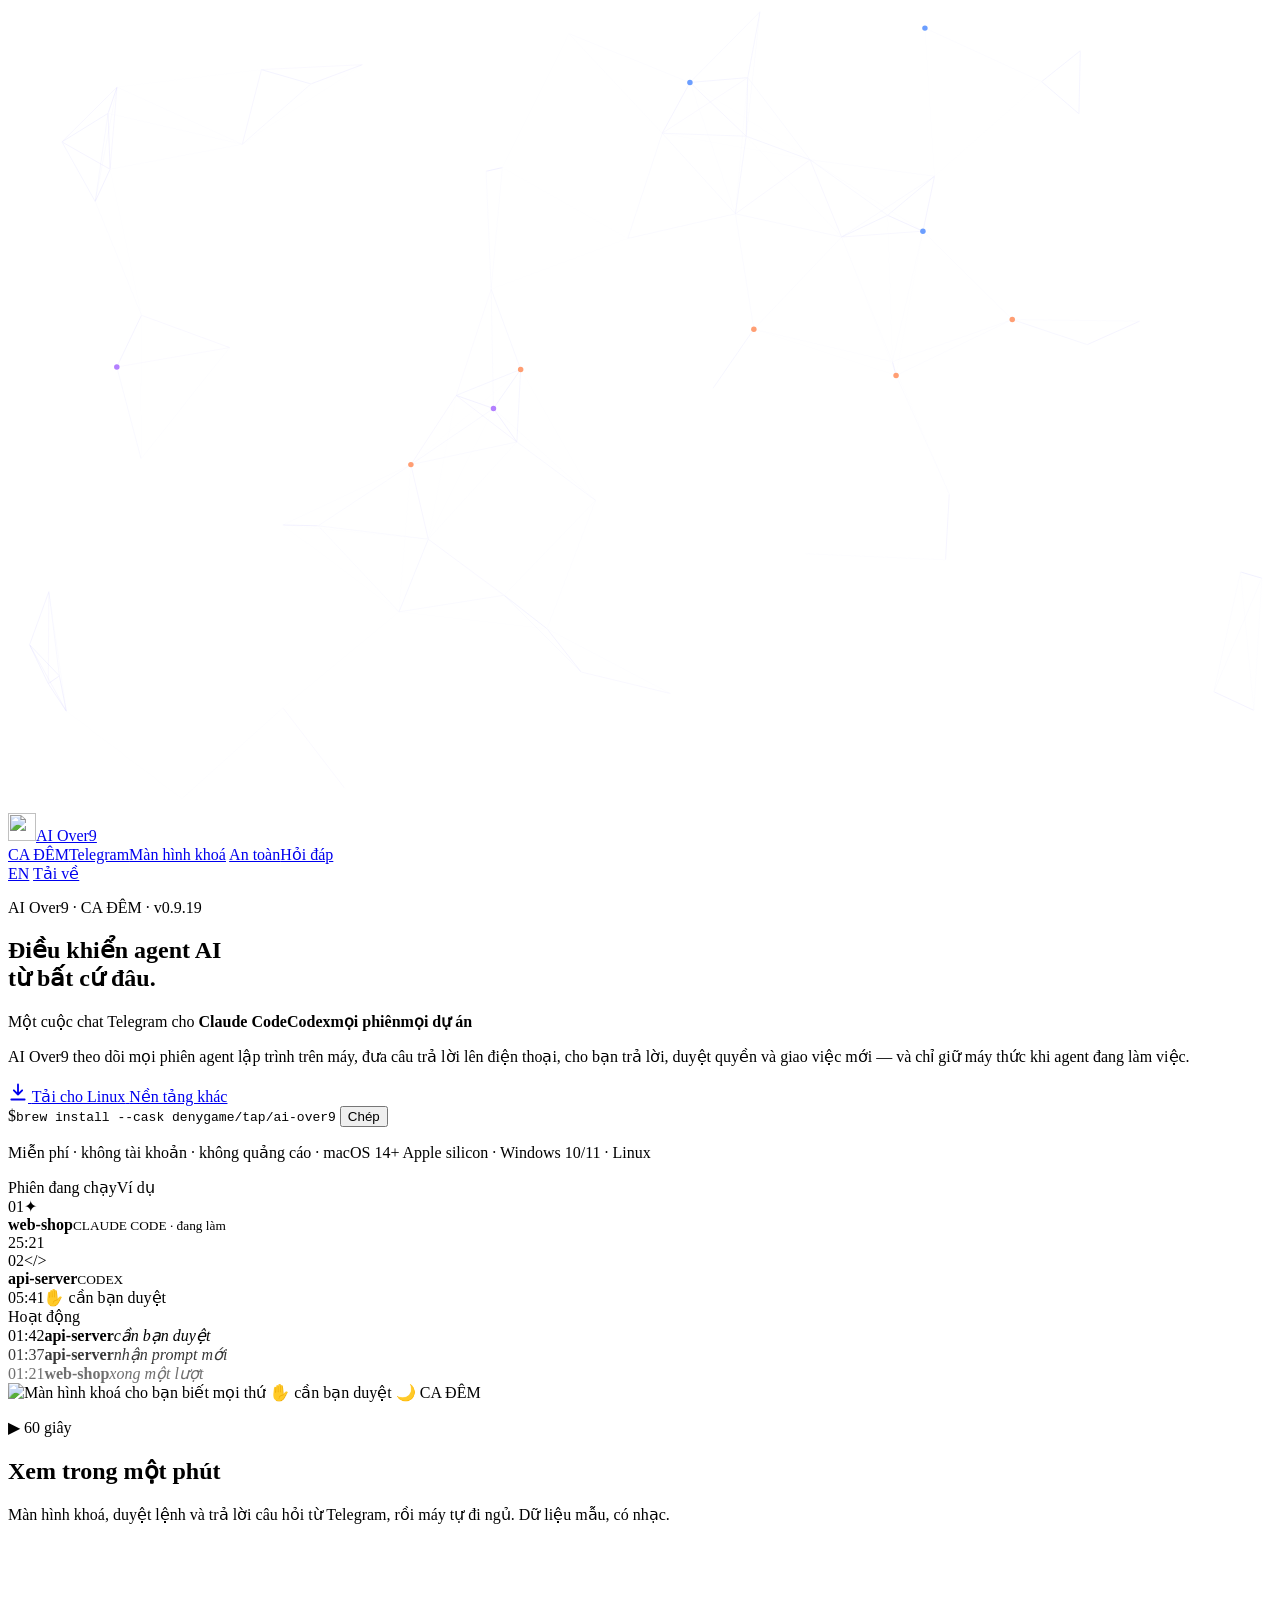
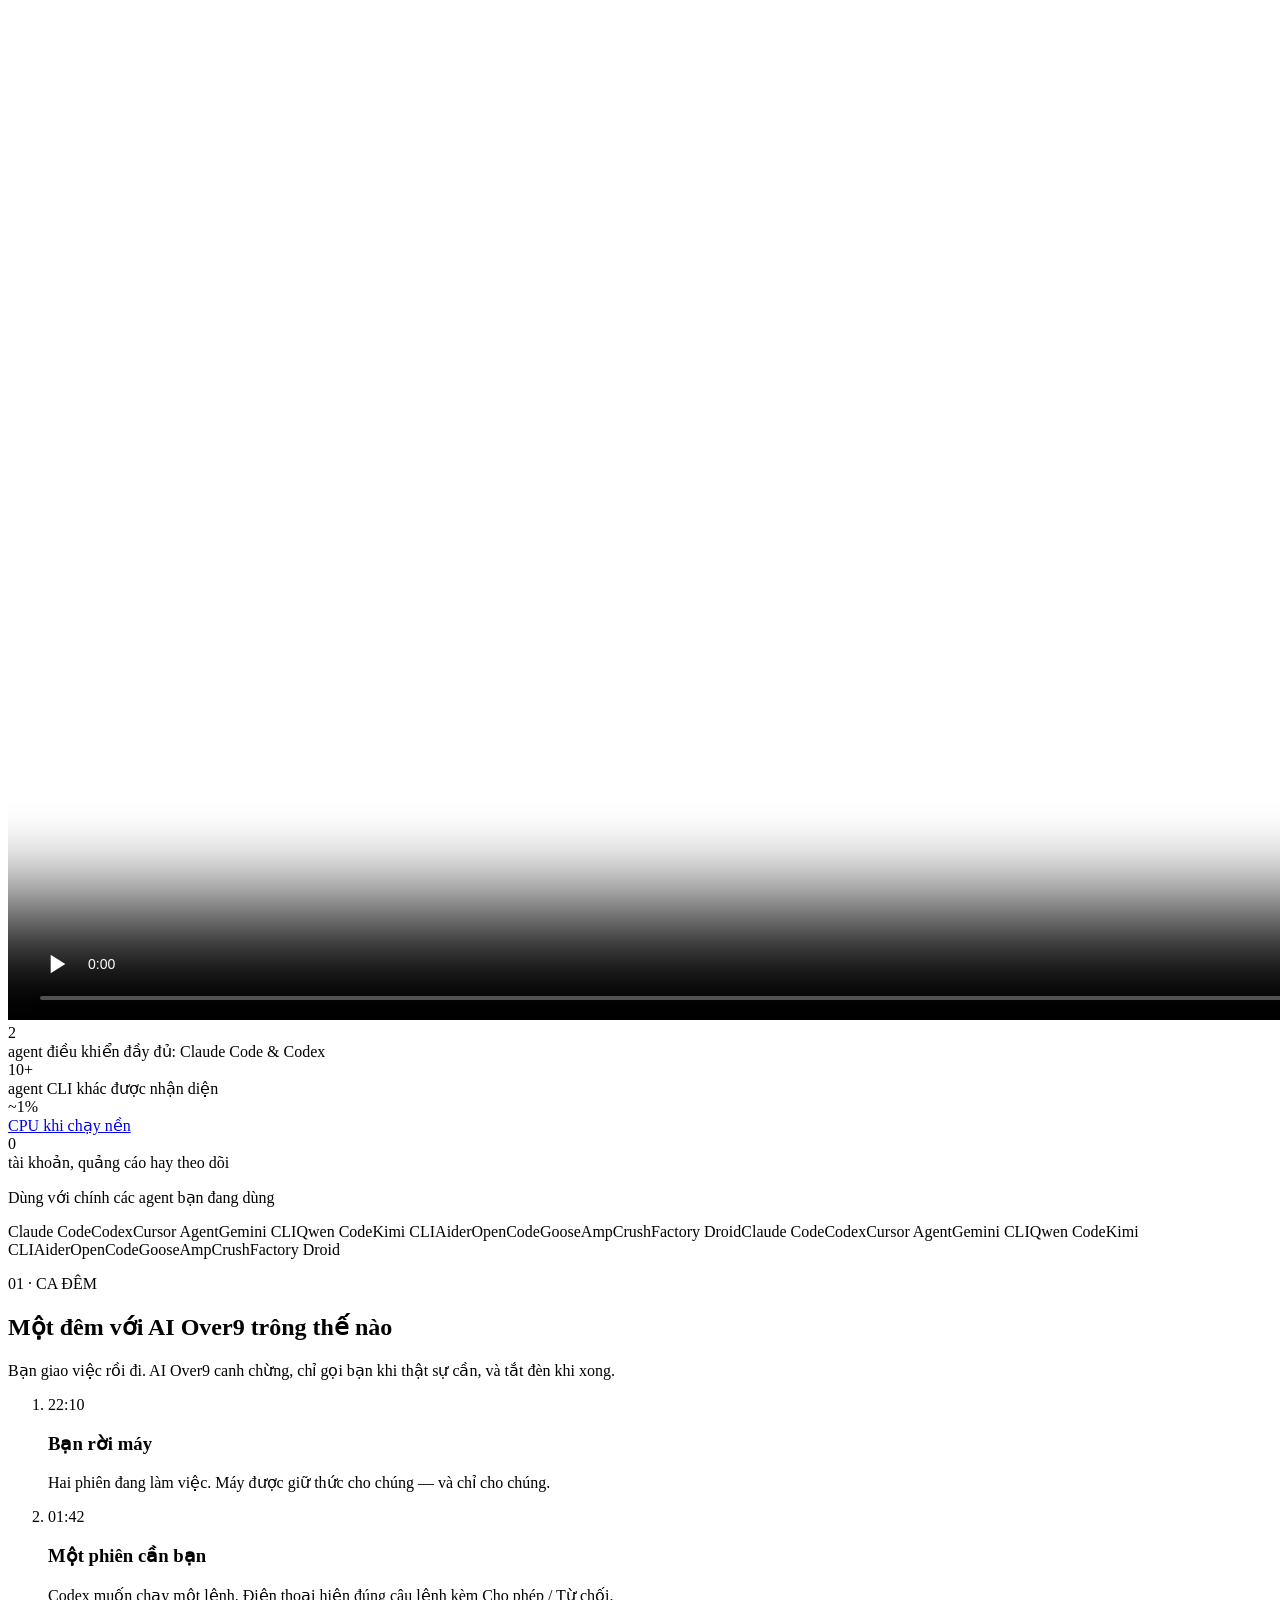
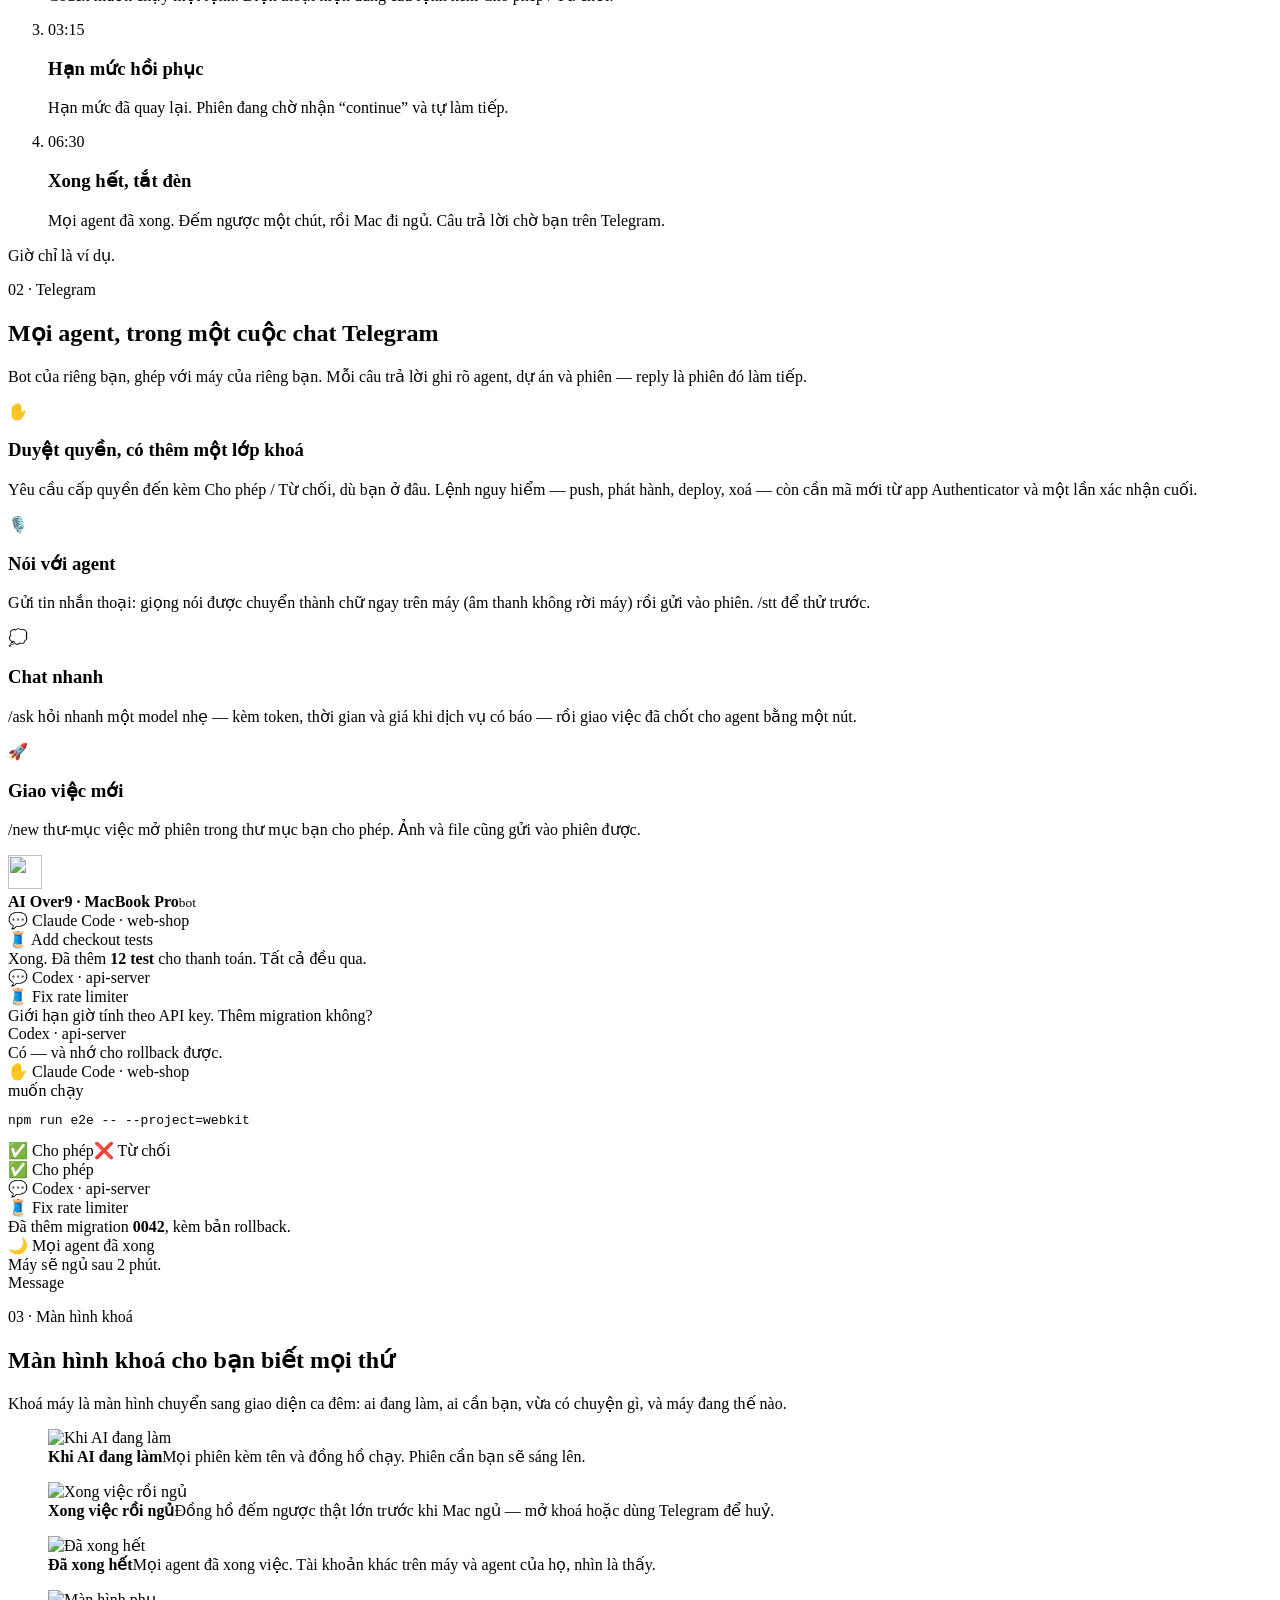
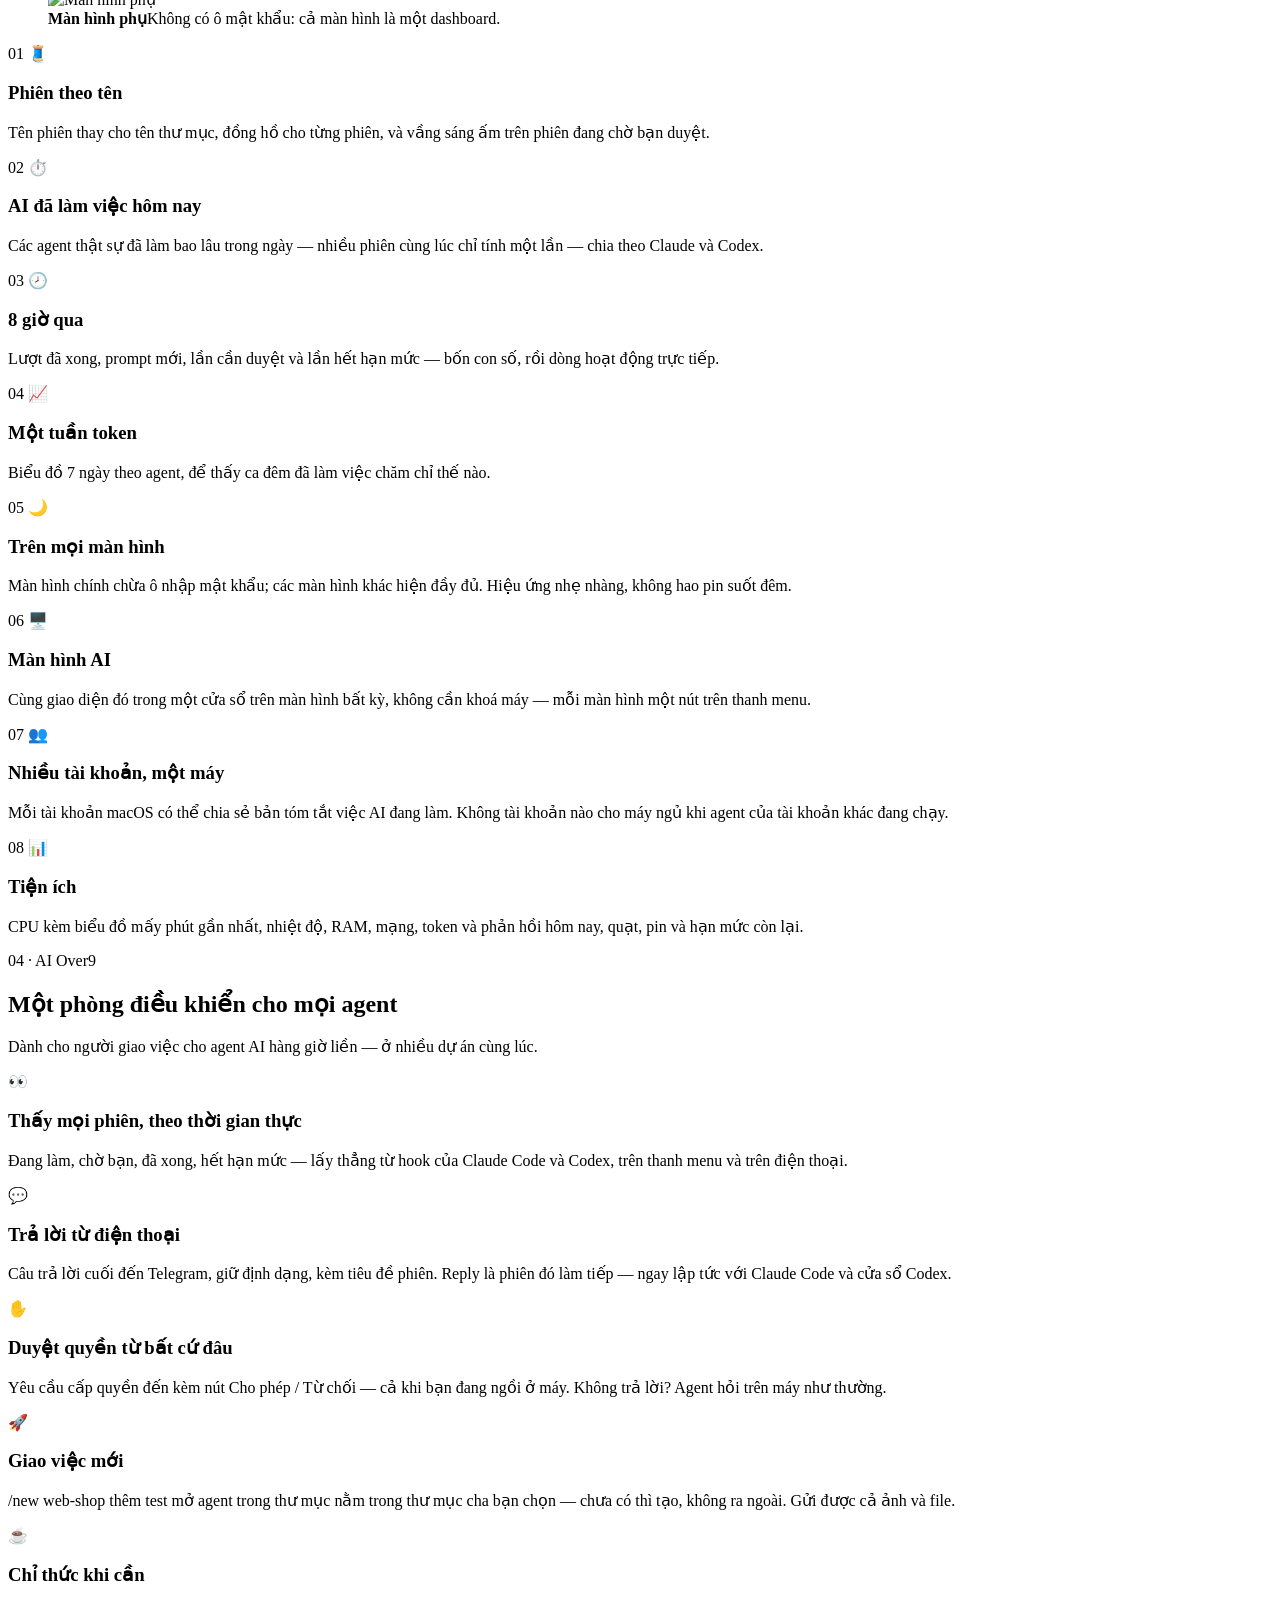
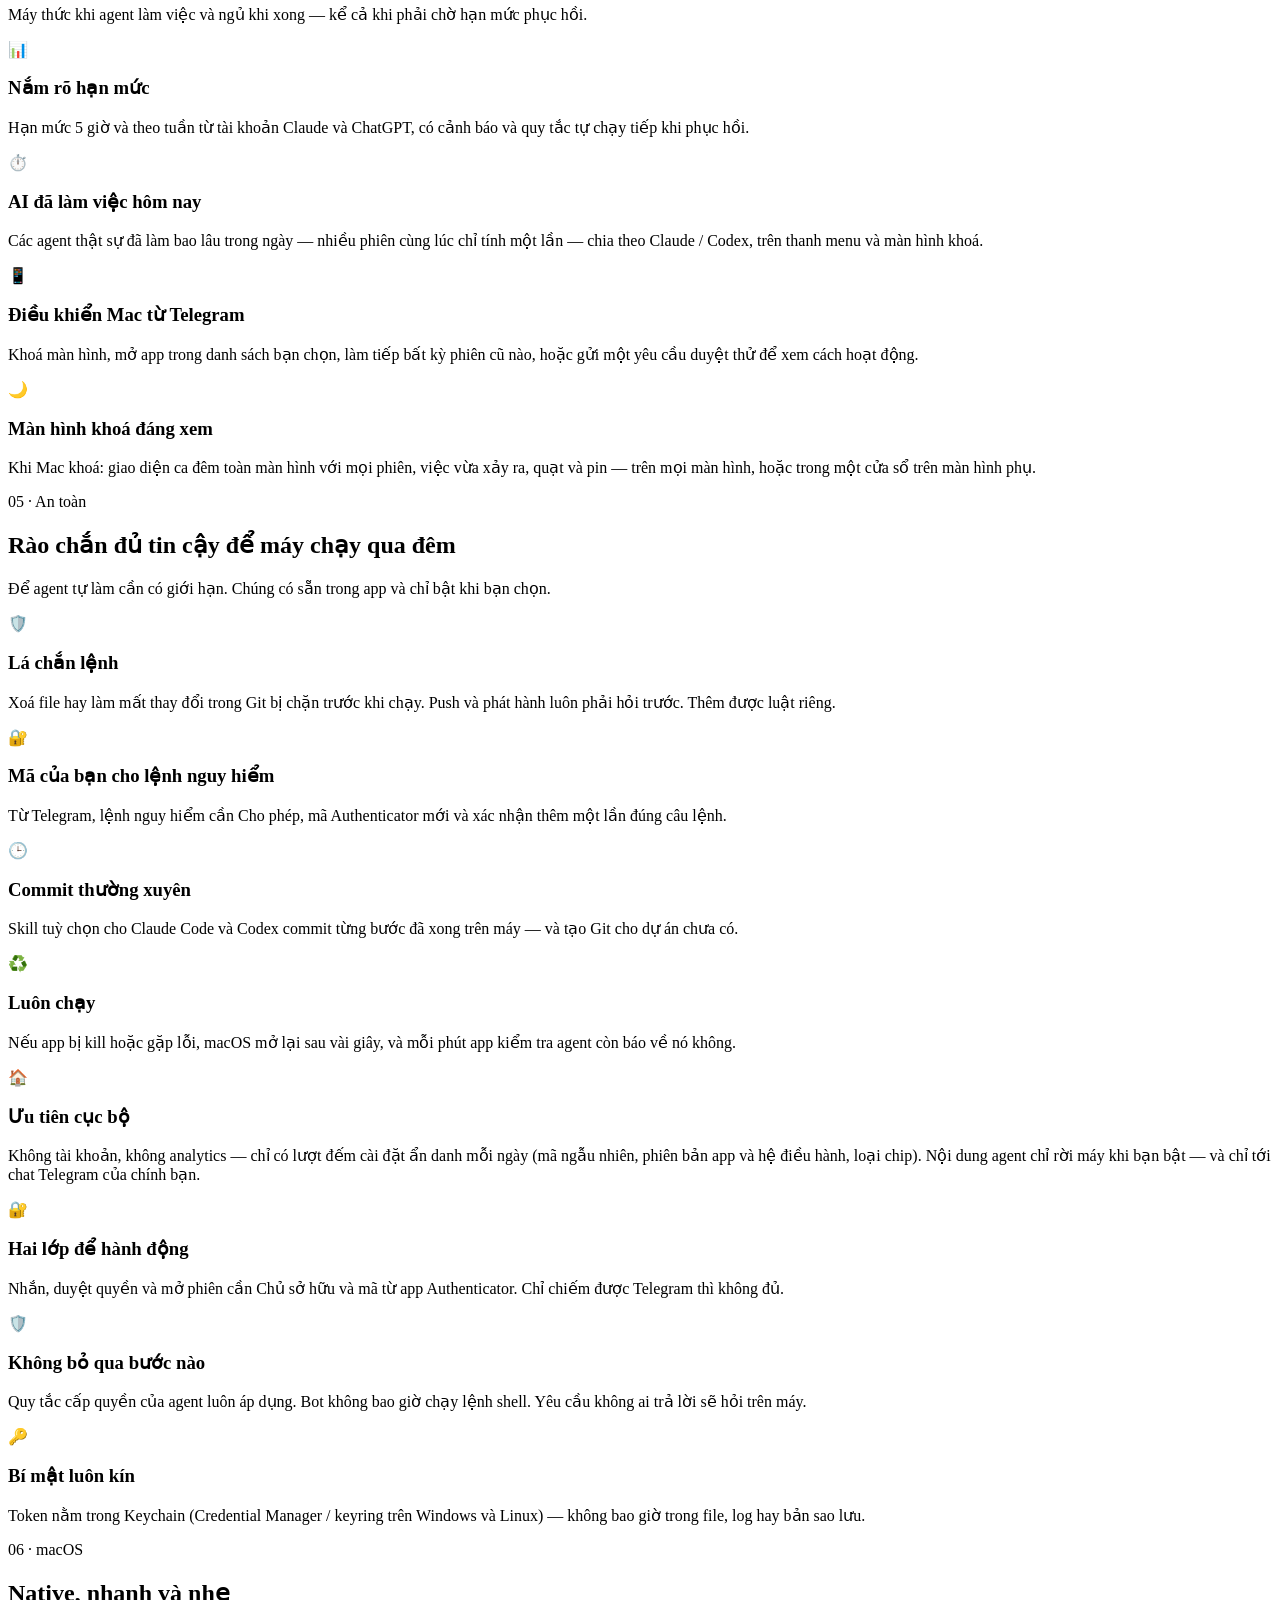
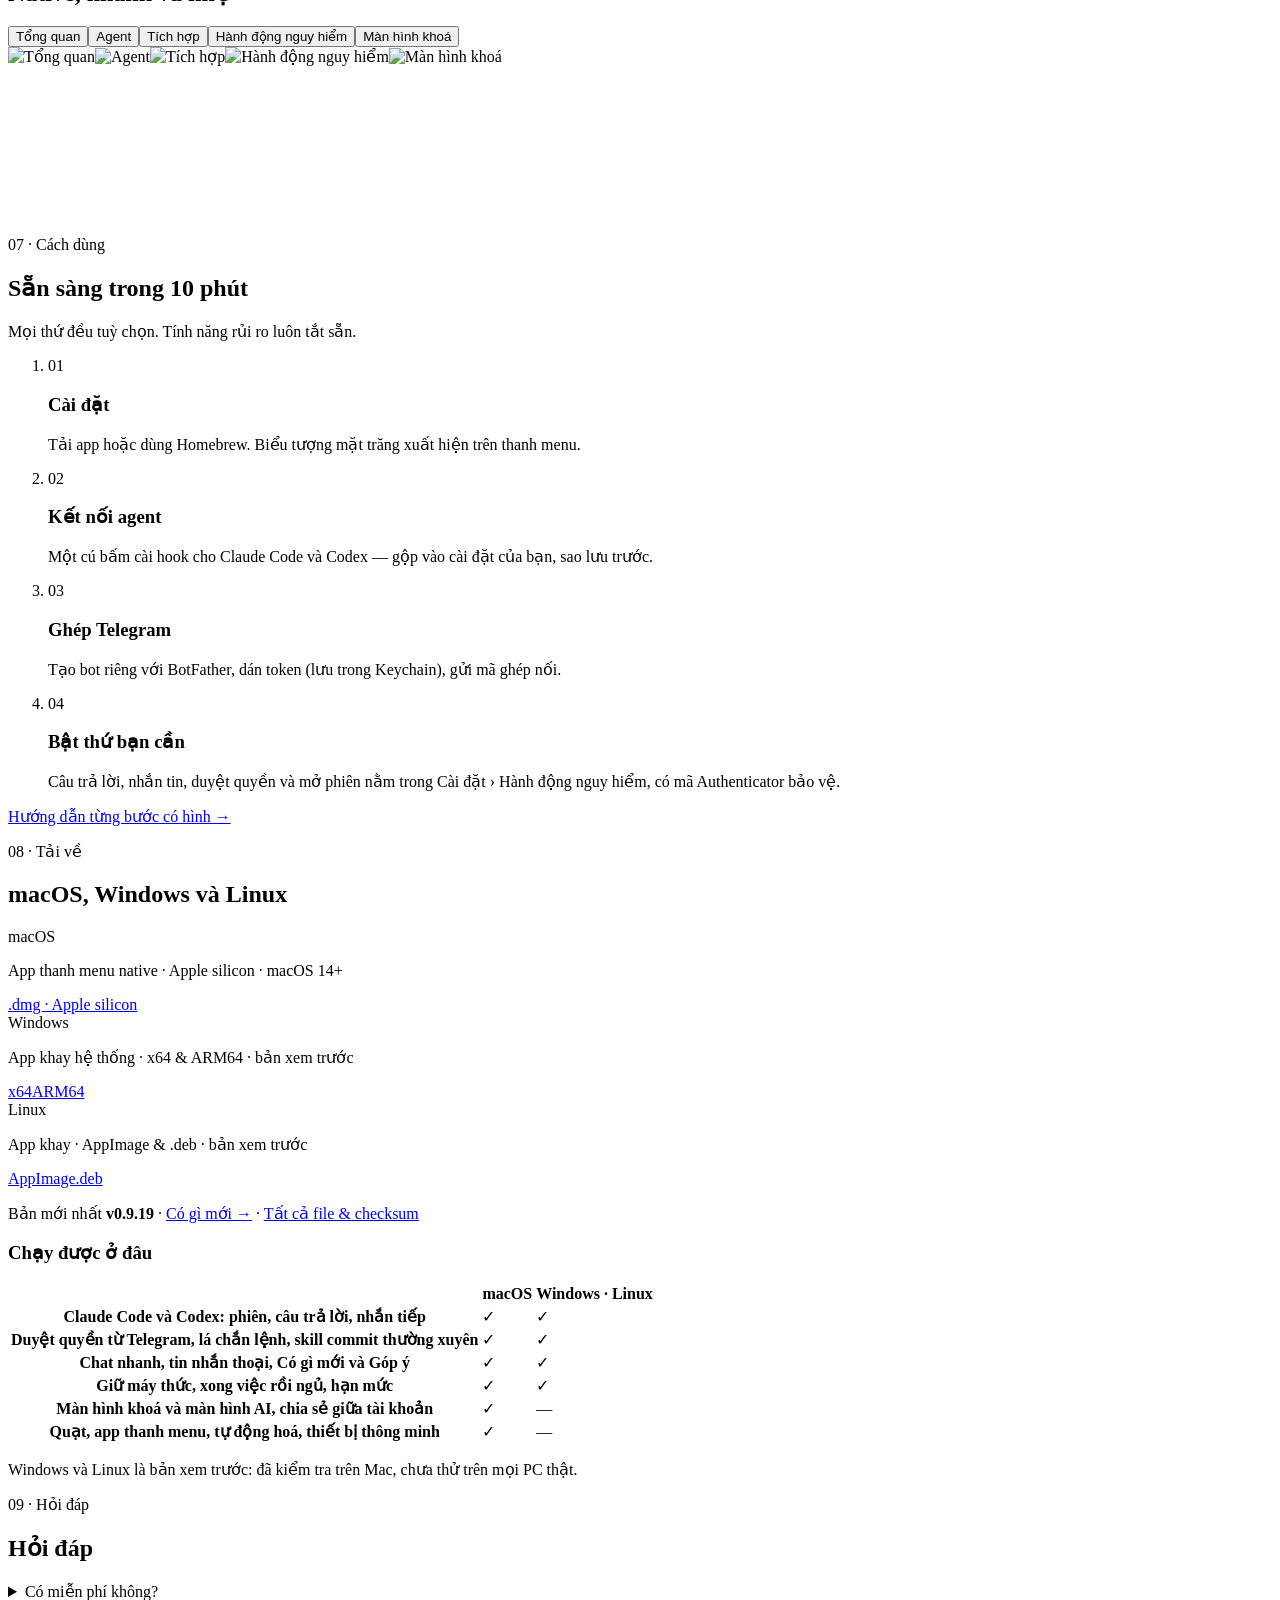
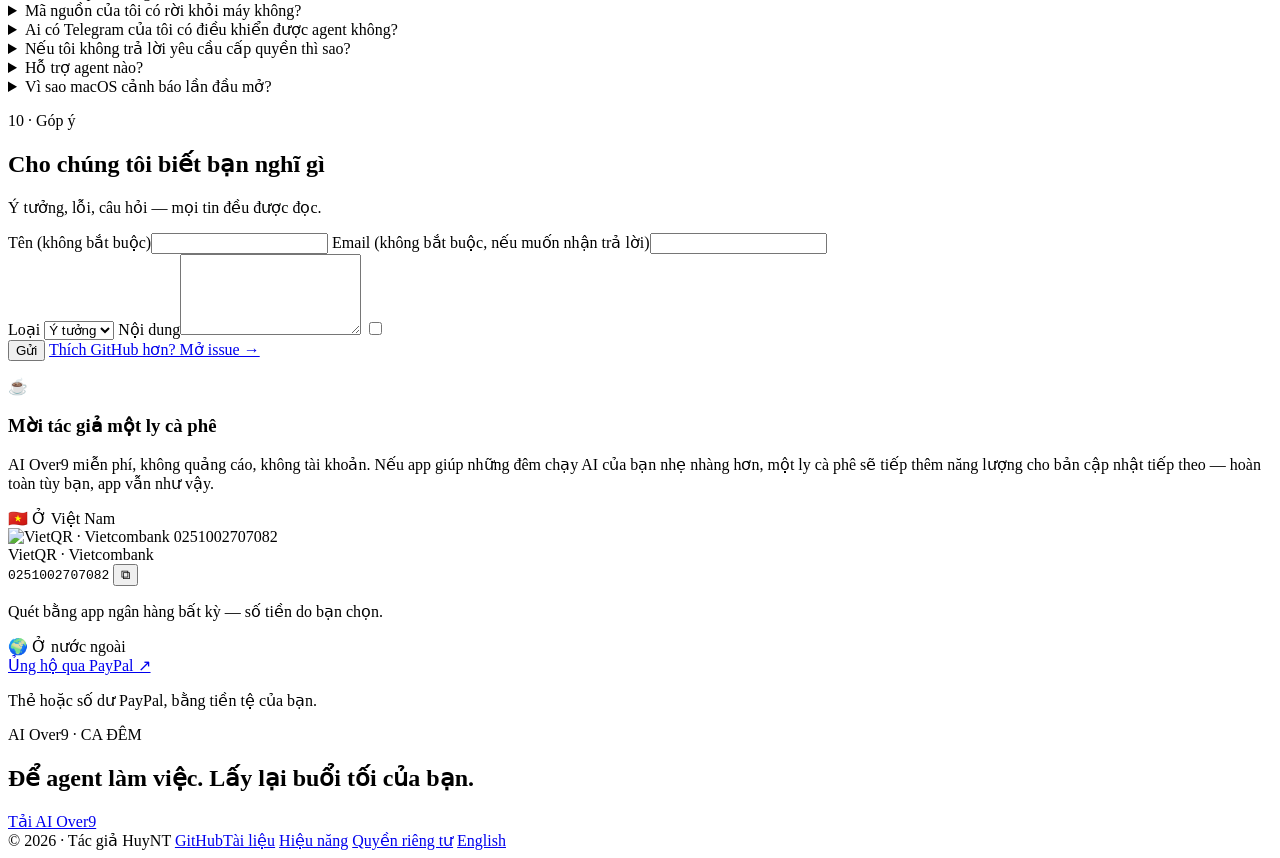
==== commit d88affce: "Website 2026-11-17T08:19Z" ====
--- a/vi/index.html
+++ b/vi/index.html
@@ -1 +1 @@
-<!DOCTYPE html><html lang="vi"> <head><meta charset="utf-8"><meta name="viewport" content="width=device-width, initial-scale=1"><title>AI Over9 — điều khiển agent lập trình AI từ bất cứ đâu</title><meta name="description" content="AI Over9 theo dõi mọi phiên Claude Code và Codex, đưa câu trả lời lên Telegram, cho bạn trả lời, duyệt quyền và mở phiên mới từ điện thoại, và chỉ giữ máy thức khi agent làm việc."><link rel="canonical" href="https://denygame.github.io/ai-over9/vi/"><link rel="alternate" hreflang="en" href="https://denygame.github.io/ai-over9/"><link rel="alternate" hreflang="vi" href="https://denygame.github.io/ai-over9/vi/"><link rel="icon" type="image/png" href="/ai-over9/favicon.png"><meta property="og:type" content="website"><meta property="og:title" content="AI Over9 — điều khiển agent lập trình AI từ bất cứ đâu"><meta property="og:description" content="AI Over9 theo dõi mọi phiên Claude Code và Codex, đưa câu trả lời lên Telegram, cho bạn trả lời, duyệt quyền và mở phiên mới từ điện thoại, và chỉ giữ máy thức khi agent làm việc."><meta property="og:image" content="https://denygame.github.io/ai-over9/media/hero-vi.jpg"><meta property="og:url" content="https://denygame.github.io/ai-over9/vi/"><meta name="twitter:card" content="summary_large_image"><meta name="theme-color" content="#08080c"><link rel="preconnect" href="https://fonts.googleapis.com"><link rel="preconnect" href="https://fonts.gstatic.com" crossorigin><link href="https://fonts.googleapis.com/css2?family=Anton&family=Inter:wght@400;500;600;700;800&family=JetBrains+Mono:wght@500;700&display=swap&subset=vietnamese" rel="stylesheet"><link rel="stylesheet" href="/ai-over9/_astro/index.wZpimJ7n.css"></head> <body>  <!-- The night: a dark field with brand light and a still constellation behind everything. --><div class="night" aria-hidden="true" data-astro-cid-sefmxpgk> <div class="glow g1" data-astro-cid-sefmxpgk></div><div class="glow g2" data-astro-cid-sefmxpgk></div><div class="glow g3" data-astro-cid-sefmxpgk></div> <svg class="sky" viewBox="0 0 1200 760" preserveAspectRatio="xMidYMid slice" data-astro-cid-sefmxpgk> <line x1="287.5" y1="72.1" x2="222.4" y2="129.4" stroke="#a7a3ff" stroke-opacity="0.093" stroke-width="0.8" data-astro-cid-sefmxpgk></line><line x1="287.5" y1="72.1" x2="240.6" y2="58.5" stroke="#a7a3ff" stroke-opacity="0.148" stroke-width="0.8" data-astro-cid-sefmxpgk></line><line x1="287.5" y1="72.1" x2="336.4" y2="53.8" stroke="#a7a3ff" stroke-opacity="0.143" stroke-width="0.8" data-astro-cid-sefmxpgk></line><line x1="458.7" y1="266.9" x2="486.7" y2="343.1" stroke="#a7a3ff" stroke-opacity="0.101" stroke-width="0.8" data-astro-cid-sefmxpgk></line><line x1="458.7" y1="266.9" x2="425.5" y2="367.8" stroke="#a7a3ff" stroke-opacity="0.064" stroke-width="0.8" data-astro-cid-sefmxpgk></line><line x1="458.7" y1="266.9" x2="469.3" y2="151.5" stroke="#a7a3ff" stroke-opacity="0.05" stroke-width="0.8" data-astro-cid-sefmxpgk></line><line x1="458.7" y1="266.9" x2="588.4" y2="218.8" stroke="#a7a3ff" stroke-opacity="0.017" stroke-width="0.8" data-astro-cid-sefmxpgk></line><line x1="458.7" y1="266.9" x2="460.9" y2="380.2" stroke="#a7a3ff" stroke-opacity="0.054" stroke-width="0.8" data-astro-cid-sefmxpgk></line><line x1="458.7" y1="266.9" x2="453.9" y2="155.0" stroke="#a7a3ff" stroke-opacity="0.056" stroke-width="0.8" data-astro-cid-sefmxpgk></line><line x1="458.7" y1="266.9" x2="483.1" y2="412.0" stroke="#a7a3ff" stroke-opacity="0.004" stroke-width="0.8" data-astro-cid-sefmxpgk></line><line x1="103.5" y1="75.1" x2="82.8" y2="183.7" stroke="#a7a3ff" stroke-opacity="0.058" stroke-width="0.8" data-astro-cid-sefmxpgk></line><line x1="103.5" y1="75.1" x2="222.4" y2="129.4" stroke="#a7a3ff" stroke-opacity="0.028" stroke-width="0.8" data-astro-cid-sefmxpgk></line><line x1="103.5" y1="75.1" x2="240.6" y2="58.5" stroke="#a7a3ff" stroke-opacity="0.017" stroke-width="0.8" data-astro-cid-sefmxpgk></line><line x1="103.5" y1="75.1" x2="51.2" y2="127.1" stroke="#a7a3ff" stroke-opacity="0.112" stroke-width="0.8" data-astro-cid-sefmxpgk></line><line x1="103.5" y1="75.1" x2="96.9" y2="153.1" stroke="#a7a3ff" stroke-opacity="0.105" stroke-width="0.8" data-astro-cid-sefmxpgk></line><line x1="103.5" y1="75.1" x2="95.0" y2="100.0" stroke="#a7a3ff" stroke-opacity="0.181" stroke-width="0.8" data-astro-cid-sefmxpgk></line><line x1="486.7" y1="343.1" x2="382.5" y2="433.5" stroke="#a7a3ff" stroke-opacity="0.018" stroke-width="0.8" data-astro-cid-sefmxpgk></line><line x1="486.7" y1="343.1" x2="425.5" y2="367.8" stroke="#a7a3ff" stroke-opacity="0.123" stroke-width="0.8" data-astro-cid-sefmxpgk></line><line x1="486.7" y1="343.1" x2="557.8" y2="467.5" stroke="#a7a3ff" stroke-opacity="0.01" stroke-width="0.8" data-astro-cid-sefmxpgk></line><line x1="486.7" y1="343.1" x2="460.9" y2="380.2" stroke="#a7a3ff" stroke-opacity="0.154" stroke-width="0.8" data-astro-cid-sefmxpgk></line><line x1="486.7" y1="343.1" x2="483.1" y2="412.0" stroke="#a7a3ff" stroke-opacity="0.119" stroke-width="0.8" data-astro-cid-sefmxpgk></line><line x1="103.3" y1="340.8" x2="126.3" y2="427.9" stroke="#a7a3ff" stroke-opacity="0.088" stroke-width="0.8" data-astro-cid-sefmxpgk></line><line x1="103.3" y1="340.8" x2="210.5" y2="322.4" stroke="#a7a3ff" stroke-opacity="0.061" stroke-width="0.8" data-astro-cid-sefmxpgk></line><line x1="103.3" y1="340.8" x2="126.7" y2="291.7" stroke="#a7a3ff" stroke-opacity="0.14" stroke-width="0.8" data-astro-cid-sefmxpgk></line><line x1="893.6" y1="461.4" x2="890.1" y2="523.9" stroke="#a7a3ff" stroke-opacity="0.128" stroke-width="0.8" data-astro-cid-sefmxpgk></line><line x1="893.6" y1="461.4" x2="756.9" y2="518.1" stroke="#a7a3ff" stroke-opacity="0.003" stroke-width="0.8" data-astro-cid-sefmxpgk></line><line x1="893.6" y1="461.4" x2="839.6" y2="335.8" stroke="#a7a3ff" stroke-opacity="0.019" stroke-width="0.8" data-astro-cid-sefmxpgk></line><line x1="893.6" y1="461.4" x2="843.1" y2="348.8" stroke="#a7a3ff" stroke-opacity="0.039" stroke-width="0.8" data-astro-cid-sefmxpgk></line><line x1="82.8" y1="183.7" x2="222.4" y2="129.4" stroke="#a7a3ff" stroke-opacity="0" stroke-width="0.8" data-astro-cid-sefmxpgk></line><line x1="82.8" y1="183.7" x2="126.7" y2="291.7" stroke="#a7a3ff" stroke-opacity="0.049" stroke-width="0.8" data-astro-cid-sefmxpgk></line><line x1="82.8" y1="183.7" x2="51.2" y2="127.1" stroke="#a7a3ff" stroke-opacity="0.125" stroke-width="0.8" data-astro-cid-sefmxpgk></line><line x1="82.8" y1="183.7" x2="96.9" y2="153.1" stroke="#a7a3ff" stroke-opacity="0.171" stroke-width="0.8" data-astro-cid-sefmxpgk></line><line x1="82.8" y1="183.7" x2="95.0" y2="100.0" stroke="#a7a3ff" stroke-opacity="0.096" stroke-width="0.8" data-astro-cid-sefmxpgk></line><line x1="890.1" y1="523.9" x2="756.9" y2="518.1" stroke="#a7a3ff" stroke-opacity="0.024" stroke-width="0.8" data-astro-cid-sefmxpgk></line><line x1="48.8" y1="634.1" x2="20.5" y2="604.5" stroke="#a7a3ff" stroke-opacity="0.16" stroke-width="0.8" data-astro-cid-sefmxpgk></line><line x1="48.8" y1="634.1" x2="38.2" y2="641.4" stroke="#a7a3ff" stroke-opacity="0.201" stroke-width="0.8" data-astro-cid-sefmxpgk></line><line x1="48.8" y1="634.1" x2="55.4" y2="667.6" stroke="#a7a3ff" stroke-opacity="0.17" stroke-width="0.8" data-astro-cid-sefmxpgk></line><line x1="48.8" y1="634.1" x2="38.8" y2="554.1" stroke="#a7a3ff" stroke-opacity="0.102" stroke-width="0.8" data-astro-cid-sefmxpgk></line><line x1="382.5" y1="433.5" x2="425.5" y2="367.8" stroke="#a7a3ff" stroke-opacity="0.105" stroke-width="0.8" data-astro-cid-sefmxpgk></line><line x1="382.5" y1="433.5" x2="260.8" y2="490.8" stroke="#a7a3ff" stroke-opacity="0.023" stroke-width="0.8" data-astro-cid-sefmxpgk></line><line x1="382.5" y1="433.5" x2="399.0" y2="504.3" stroke="#a7a3ff" stroke-opacity="0.113" stroke-width="0.8" data-astro-cid-sefmxpgk></line><line x1="382.5" y1="433.5" x2="371.2" y2="573.3" stroke="#a7a3ff" stroke-opacity="0.014" stroke-width="0.8" data-astro-cid-sefmxpgk></line><line x1="382.5" y1="433.5" x2="460.9" y2="380.2" stroke="#a7a3ff" stroke-opacity="0.081" stroke-width="0.8" data-astro-cid-sefmxpgk></line><line x1="382.5" y1="433.5" x2="294.5" y2="491.6" stroke="#a7a3ff" stroke-opacity="0.065" stroke-width="0.8" data-astro-cid-sefmxpgk></line><line x1="382.5" y1="433.5" x2="483.1" y2="412.0" stroke="#a7a3ff" stroke-opacity="0.069" stroke-width="0.8" data-astro-cid-sefmxpgk></line><line x1="981.3" y1="69.9" x2="879.6" y2="159.7" stroke="#a7a3ff" stroke-opacity="0.021" stroke-width="0.8" data-astro-cid-sefmxpgk></line><line x1="981.3" y1="69.9" x2="870.5" y2="19.1" stroke="#a7a3ff" stroke-opacity="0.041" stroke-width="0.8" data-astro-cid-sefmxpgk></line><line x1="981.3" y1="69.9" x2="1016.7" y2="100.5" stroke="#a7a3ff" stroke-opacity="0.151" stroke-width="0.8" data-astro-cid-sefmxpgk></line><line x1="981.3" y1="69.9" x2="1018.0" y2="40.6" stroke="#a7a3ff" stroke-opacity="0.151" stroke-width="0.8" data-astro-cid-sefmxpgk></line><line x1="621.1" y1="118.9" x2="588.4" y2="218.8" stroke="#a7a3ff" stroke-opacity="0.066" stroke-width="0.8" data-astro-cid-sefmxpgk></line><line x1="621.1" y1="118.9" x2="647.4" y2="70.7" stroke="#a7a3ff" stroke-opacity="0.14" stroke-width="0.8" data-astro-cid-sefmxpgk></line><line x1="621.1" y1="118.9" x2="713.9" y2="3.6" stroke="#a7a3ff" stroke-opacity="0.003" stroke-width="0.8" data-astro-cid-sefmxpgk></line><line x1="621.1" y1="118.9" x2="702.3" y2="66.1" stroke="#a7a3ff" stroke-opacity="0.078" stroke-width="0.8" data-astro-cid-sefmxpgk></line><line x1="621.1" y1="118.9" x2="761.5" y2="144.1" stroke="#a7a3ff" stroke-opacity="0.011" stroke-width="0.8" data-astro-cid-sefmxpgk></line><line x1="621.1" y1="118.9" x2="532.5" y2="24.4" stroke="#a7a3ff" stroke-opacity="0.03" stroke-width="0.8" data-astro-cid-sefmxpgk></line><line x1="621.1" y1="118.9" x2="700.8" y2="121.7" stroke="#a7a3ff" stroke-opacity="0.103" stroke-width="0.8" data-astro-cid-sefmxpgk></line><line x1="621.1" y1="118.9" x2="690.6" y2="195.4" stroke="#a7a3ff" stroke-opacity="0.068" stroke-width="0.8" data-astro-cid-sefmxpgk></line><line x1="1170.1" y1="535.4" x2="1182.8" y2="666.8" stroke="#a7a3ff" stroke-opacity="0.026" stroke-width="0.8" data-astro-cid-sefmxpgk></line><line x1="1170.1" y1="535.4" x2="1190.3" y2="541.3" stroke="#a7a3ff" stroke-opacity="0.189" stroke-width="0.8" data-astro-cid-sefmxpgk></line><line x1="1170.1" y1="535.4" x2="1144.8" y2="649.1" stroke="#a7a3ff" stroke-opacity="0.049" stroke-width="0.8" data-astro-cid-sefmxpgk></line><line x1="425.5" y1="367.8" x2="399.0" y2="504.3" stroke="#a7a3ff" stroke-opacity="0.016" stroke-width="0.8" data-astro-cid-sefmxpgk></line><line x1="425.5" y1="367.8" x2="460.9" y2="380.2" stroke="#a7a3ff" stroke-opacity="0.165" stroke-width="0.8" data-astro-cid-sefmxpgk></line><line x1="425.5" y1="367.8" x2="483.1" y2="412.0" stroke="#a7a3ff" stroke-opacity="0.114" stroke-width="0.8" data-astro-cid-sefmxpgk></line><line x1="126.3" y1="427.9" x2="210.5" y2="322.4" stroke="#a7a3ff" stroke-opacity="0.022" stroke-width="0.8" data-astro-cid-sefmxpgk></line><line x1="126.3" y1="427.9" x2="126.7" y2="291.7" stroke="#a7a3ff" stroke-opacity="0.02" stroke-width="0.8" data-astro-cid-sefmxpgk></line><line x1="126.3" y1="427.9" x2="260.8" y2="490.8" stroke="#a7a3ff" stroke-opacity="0.002" stroke-width="0.8" data-astro-cid-sefmxpgk></line><line x1="1182.8" y1="666.8" x2="1190.3" y2="541.3" stroke="#a7a3ff" stroke-opacity="0.036" stroke-width="0.8" data-astro-cid-sefmxpgk></line><line x1="1182.8" y1="666.8" x2="1144.8" y2="649.1" stroke="#a7a3ff" stroke-opacity="0.158" stroke-width="0.8" data-astro-cid-sefmxpgk></line><line x1="469.3" y1="151.5" x2="588.4" y2="218.8" stroke="#a7a3ff" stroke-opacity="0.019" stroke-width="0.8" data-astro-cid-sefmxpgk></line><line x1="469.3" y1="151.5" x2="532.5" y2="24.4" stroke="#a7a3ff" stroke-opacity="0.012" stroke-width="0.8" data-astro-cid-sefmxpgk></line><line x1="469.3" y1="151.5" x2="453.9" y2="155.0" stroke="#a7a3ff" stroke-opacity="0.197" stroke-width="0.8" data-astro-cid-sefmxpgk></line><line x1="222.4" y1="129.4" x2="240.6" y2="58.5" stroke="#a7a3ff" stroke-opacity="0.113" stroke-width="0.8" data-astro-cid-sefmxpgk></line><line x1="222.4" y1="129.4" x2="336.4" y2="53.8" stroke="#a7a3ff" stroke-opacity="0.019" stroke-width="0.8" data-astro-cid-sefmxpgk></line><line x1="222.4" y1="129.4" x2="96.9" y2="153.1" stroke="#a7a3ff" stroke-opacity="0.033" stroke-width="0.8" data-astro-cid-sefmxpgk></line><line x1="222.4" y1="129.4" x2="95.0" y2="100.0" stroke="#a7a3ff" stroke-opacity="0.028" stroke-width="0.8" data-astro-cid-sefmxpgk></line><line x1="588.4" y1="218.8" x2="708.1" y2="304.9" stroke="#a7a3ff" stroke-opacity="0.004" stroke-width="0.8" data-astro-cid-sefmxpgk></line><line x1="588.4" y1="218.8" x2="700.8" y2="121.7" stroke="#a7a3ff" stroke-opacity="0.002" stroke-width="0.8" data-astro-cid-sefmxpgk></line><line x1="588.4" y1="218.8" x2="690.6" y2="195.4" stroke="#a7a3ff" stroke-opacity="0.066" stroke-width="0.8" data-astro-cid-sefmxpgk></line><line x1="588.4" y1="218.8" x2="453.9" y2="155.0" stroke="#a7a3ff" stroke-opacity="0.002" stroke-width="0.8" data-astro-cid-sefmxpgk></line><line x1="165.1" y1="750.7" x2="55.4" y2="667.6" stroke="#a7a3ff" stroke-opacity="0.018" stroke-width="0.8" data-astro-cid-sefmxpgk></line><line x1="165.1" y1="750.7" x2="261.0" y2="664.4" stroke="#a7a3ff" stroke-opacity="0.031" stroke-width="0.8" data-astro-cid-sefmxpgk></line><line x1="879.6" y1="159.7" x2="870.5" y2="19.1" stroke="#a7a3ff" stroke-opacity="0.013" stroke-width="0.8" data-astro-cid-sefmxpgk></line><line x1="879.6" y1="159.7" x2="1016.7" y2="100.5" stroke="#a7a3ff" stroke-opacity="0.001" stroke-width="0.8" data-astro-cid-sefmxpgk></line><line x1="879.6" y1="159.7" x2="868.6" y2="211.9" stroke="#a7a3ff" stroke-opacity="0.142" stroke-width="0.8" data-astro-cid-sefmxpgk></line><line x1="879.6" y1="159.7" x2="761.5" y2="144.1" stroke="#a7a3ff" stroke-opacity="0.045" stroke-width="0.8" data-astro-cid-sefmxpgk></line><line x1="879.6" y1="159.7" x2="791.4" y2="217.4" stroke="#a7a3ff" stroke-opacity="0.066" stroke-width="0.8" data-astro-cid-sefmxpgk></line><line x1="879.6" y1="159.7" x2="835.1" y2="196.8" stroke="#a7a3ff" stroke-opacity="0.135" stroke-width="0.8" data-astro-cid-sefmxpgk></line><line x1="647.4" y1="70.7" x2="713.9" y2="3.6" stroke="#a7a3ff" stroke-opacity="0.081" stroke-width="0.8" data-astro-cid-sefmxpgk></line><line x1="647.4" y1="70.7" x2="702.3" y2="66.1" stroke="#a7a3ff" stroke-opacity="0.139" stroke-width="0.8" data-astro-cid-sefmxpgk></line><line x1="647.4" y1="70.7" x2="761.5" y2="144.1" stroke="#a7a3ff" stroke-opacity="0.021" stroke-width="0.8" data-astro-cid-sefmxpgk></line><line x1="647.4" y1="70.7" x2="532.5" y2="24.4" stroke="#a7a3ff" stroke-opacity="0.038" stroke-width="0.8" data-astro-cid-sefmxpgk></line><line x1="647.4" y1="70.7" x2="700.8" y2="121.7" stroke="#a7a3ff" stroke-opacity="0.112" stroke-width="0.8" data-astro-cid-sefmxpgk></line><line x1="647.4" y1="70.7" x2="690.6" y2="195.4" stroke="#a7a3ff" stroke-opacity="0.027" stroke-width="0.8" data-astro-cid-sefmxpgk></line><line x1="20.5" y1="604.5" x2="38.2" y2="641.4" stroke="#a7a3ff" stroke-opacity="0.16" stroke-width="0.8" data-astro-cid-sefmxpgk></line><line x1="20.5" y1="604.5" x2="55.4" y2="667.6" stroke="#a7a3ff" stroke-opacity="0.114" stroke-width="0.8" data-astro-cid-sefmxpgk></line><line x1="20.5" y1="604.5" x2="38.8" y2="554.1" stroke="#a7a3ff" stroke-opacity="0.141" stroke-width="0.8" data-astro-cid-sefmxpgk></line><line x1="839.6" y1="335.8" x2="953.4" y2="295.8" stroke="#a7a3ff" stroke-opacity="0.043" stroke-width="0.8" data-astro-cid-sefmxpgk></line><line x1="839.6" y1="335.8" x2="868.6" y2="211.9" stroke="#a7a3ff" stroke-opacity="0.033" stroke-width="0.8" data-astro-cid-sefmxpgk></line><line x1="839.6" y1="335.8" x2="708.1" y2="304.9" stroke="#a7a3ff" stroke-opacity="0.022" stroke-width="0.8" data-astro-cid-sefmxpgk></line><line x1="839.6" y1="335.8" x2="791.4" y2="217.4" stroke="#a7a3ff" stroke-opacity="0.033" stroke-width="0.8" data-astro-cid-sefmxpgk></line><line x1="839.6" y1="335.8" x2="843.1" y2="348.8" stroke="#a7a3ff" stroke-opacity="0.2" stroke-width="0.8" data-astro-cid-sefmxpgk></line><line x1="839.6" y1="335.8" x2="835.1" y2="196.8" stroke="#a7a3ff" stroke-opacity="0.016" stroke-width="0.8" data-astro-cid-sefmxpgk></line><line x1="1024.6" y1="319.6" x2="953.4" y2="295.8" stroke="#a7a3ff" stroke-opacity="0.11" stroke-width="0.8" data-astro-cid-sefmxpgk></line><line x1="1024.6" y1="319.6" x2="1074.4" y2="297.3" stroke="#a7a3ff" stroke-opacity="0.14" stroke-width="0.8" data-astro-cid-sefmxpgk></line><line x1="713.9" y1="3.6" x2="702.3" y2="66.1" stroke="#a7a3ff" stroke-opacity="0.127" stroke-width="0.8" data-astro-cid-sefmxpgk></line><line x1="713.9" y1="3.6" x2="761.5" y2="144.1" stroke="#a7a3ff" stroke-opacity="0.003" stroke-width="0.8" data-astro-cid-sefmxpgk></line><line x1="713.9" y1="3.6" x2="700.8" y2="121.7" stroke="#a7a3ff" stroke-opacity="0.046" stroke-width="0.8" data-astro-cid-sefmxpgk></line><line x1="38.2" y1="641.4" x2="55.4" y2="667.6" stroke="#a7a3ff" stroke-opacity="0.174" stroke-width="0.8" data-astro-cid-sefmxpgk></line><line x1="38.2" y1="641.4" x2="38.8" y2="554.1" stroke="#a7a3ff" stroke-opacity="0.092" stroke-width="0.8" data-astro-cid-sefmxpgk></line><line x1="669.3" y1="361.1" x2="708.1" y2="304.9" stroke="#a7a3ff" stroke-opacity="0.12" stroke-width="0.8" data-astro-cid-sefmxpgk></line><line x1="702.3" y1="66.1" x2="761.5" y2="144.1" stroke="#a7a3ff" stroke-opacity="0.076" stroke-width="0.8" data-astro-cid-sefmxpgk></line><line x1="702.3" y1="66.1" x2="700.8" y2="121.7" stroke="#a7a3ff" stroke-opacity="0.139" stroke-width="0.8" data-astro-cid-sefmxpgk></line><line x1="702.3" y1="66.1" x2="690.6" y2="195.4" stroke="#a7a3ff" stroke-opacity="0.03" stroke-width="0.8" data-astro-cid-sefmxpgk></line><line x1="210.5" y1="322.4" x2="126.7" y2="291.7" stroke="#a7a3ff" stroke-opacity="0.089" stroke-width="0.8" data-astro-cid-sefmxpgk></line><line x1="319.6" y1="740.7" x2="261.0" y2="664.4" stroke="#a7a3ff" stroke-opacity="0.079" stroke-width="0.8" data-astro-cid-sefmxpgk></line><line x1="544.1" y1="630.4" x2="628.8" y2="650.8" stroke="#a7a3ff" stroke-opacity="0.092" stroke-width="0.8" data-astro-cid-sefmxpgk></line><line x1="544.1" y1="630.4" x2="511.7" y2="589.3" stroke="#a7a3ff" stroke-opacity="0.143" stroke-width="0.8" data-astro-cid-sefmxpgk></line><line x1="544.1" y1="630.4" x2="471.0" y2="557.5" stroke="#a7a3ff" stroke-opacity="0.069" stroke-width="0.8" data-astro-cid-sefmxpgk></line><line x1="628.8" y1="650.8" x2="511.7" y2="589.3" stroke="#a7a3ff" stroke-opacity="0.026" stroke-width="0.8" data-astro-cid-sefmxpgk></line><line x1="240.6" y1="58.5" x2="336.4" y2="53.8" stroke="#a7a3ff" stroke-opacity="0.079" stroke-width="0.8" data-astro-cid-sefmxpgk></line><line x1="953.4" y1="295.8" x2="868.6" y2="211.9" stroke="#a7a3ff" stroke-opacity="0.045" stroke-width="0.8" data-astro-cid-sefmxpgk></line><line x1="953.4" y1="295.8" x2="1074.4" y2="297.3" stroke="#a7a3ff" stroke-opacity="0.043" stroke-width="0.8" data-astro-cid-sefmxpgk></line><line x1="953.4" y1="295.8" x2="843.1" y2="348.8" stroke="#a7a3ff" stroke-opacity="0.041" stroke-width="0.8" data-astro-cid-sefmxpgk></line><line x1="870.5" y1="19.1" x2="1018.0" y2="40.6" stroke="#a7a3ff" stroke-opacity="0.001" stroke-width="0.8" data-astro-cid-sefmxpgk></line><line x1="126.7" y1="291.7" x2="96.9" y2="153.1" stroke="#a7a3ff" stroke-opacity="0.012" stroke-width="0.8" data-astro-cid-sefmxpgk></line><line x1="1016.7" y1="100.5" x2="1018.0" y2="40.6" stroke="#a7a3ff" stroke-opacity="0.132" stroke-width="0.8" data-astro-cid-sefmxpgk></line><line x1="1190.3" y1="541.3" x2="1144.8" y2="649.1" stroke="#a7a3ff" stroke-opacity="0.048" stroke-width="0.8" data-astro-cid-sefmxpgk></line><line x1="260.8" y1="490.8" x2="399.0" y2="504.3" stroke="#a7a3ff" stroke-opacity="0.016" stroke-width="0.8" data-astro-cid-sefmxpgk></line><line x1="260.8" y1="490.8" x2="371.2" y2="573.3" stroke="#a7a3ff" stroke-opacity="0.018" stroke-width="0.8" data-astro-cid-sefmxpgk></line><line x1="260.8" y1="490.8" x2="294.5" y2="491.6" stroke="#a7a3ff" stroke-opacity="0.17" stroke-width="0.8" data-astro-cid-sefmxpgk></line><line x1="868.6" y1="211.9" x2="761.5" y2="144.1" stroke="#a7a3ff" stroke-opacity="0.034" stroke-width="0.8" data-astro-cid-sefmxpgk></line><line x1="868.6" y1="211.9" x2="791.4" y2="217.4" stroke="#a7a3ff" stroke-opacity="0.107" stroke-width="0.8" data-astro-cid-sefmxpgk></line><line x1="868.6" y1="211.9" x2="843.1" y2="348.8" stroke="#a7a3ff" stroke-opacity="0.016" stroke-width="0.8" data-astro-cid-sefmxpgk></line><line x1="868.6" y1="211.9" x2="835.1" y2="196.8" stroke="#a7a3ff" stroke-opacity="0.166" stroke-width="0.8" data-astro-cid-sefmxpgk></line><line x1="708.1" y1="304.9" x2="791.4" y2="217.4" stroke="#a7a3ff" stroke-opacity="0.043" stroke-width="0.8" data-astro-cid-sefmxpgk></line><line x1="708.1" y1="304.9" x2="690.6" y2="195.4" stroke="#a7a3ff" stroke-opacity="0.057" stroke-width="0.8" data-astro-cid-sefmxpgk></line><line x1="708.1" y1="304.9" x2="843.1" y2="348.8" stroke="#a7a3ff" stroke-opacity="0.012" stroke-width="0.8" data-astro-cid-sefmxpgk></line><line x1="51.2" y1="127.1" x2="96.9" y2="153.1" stroke="#a7a3ff" stroke-opacity="0.143" stroke-width="0.8" data-astro-cid-sefmxpgk></line><line x1="51.2" y1="127.1" x2="95.0" y2="100.0" stroke="#a7a3ff" stroke-opacity="0.144" stroke-width="0.8" data-astro-cid-sefmxpgk></line><line x1="399.0" y1="504.3" x2="371.2" y2="573.3" stroke="#a7a3ff" stroke-opacity="0.111" stroke-width="0.8" data-astro-cid-sefmxpgk></line><line x1="399.0" y1="504.3" x2="511.7" y2="589.3" stroke="#a7a3ff" stroke-opacity="0.013" stroke-width="0.8" data-astro-cid-sefmxpgk></line><line x1="399.0" y1="504.3" x2="460.9" y2="380.2" stroke="#a7a3ff" stroke-opacity="0.017" stroke-width="0.8" data-astro-cid-sefmxpgk></line><line x1="399.0" y1="504.3" x2="471.0" y2="557.5" stroke="#a7a3ff" stroke-opacity="0.089" stroke-width="0.8" data-astro-cid-sefmxpgk></line><line x1="399.0" y1="504.3" x2="294.5" y2="491.6" stroke="#a7a3ff" stroke-opacity="0.066" stroke-width="0.8" data-astro-cid-sefmxpgk></line><line x1="399.0" y1="504.3" x2="483.1" y2="412.0" stroke="#a7a3ff" stroke-opacity="0.037" stroke-width="0.8" data-astro-cid-sefmxpgk></line><line x1="761.5" y1="144.1" x2="700.8" y2="121.7" stroke="#a7a3ff" stroke-opacity="0.125" stroke-width="0.8" data-astro-cid-sefmxpgk></line><line x1="761.5" y1="144.1" x2="791.4" y2="217.4" stroke="#a7a3ff" stroke-opacity="0.104" stroke-width="0.8" data-astro-cid-sefmxpgk></line><line x1="761.5" y1="144.1" x2="690.6" y2="195.4" stroke="#a7a3ff" stroke-opacity="0.092" stroke-width="0.8" data-astro-cid-sefmxpgk></line><line x1="761.5" y1="144.1" x2="835.1" y2="196.8" stroke="#a7a3ff" stroke-opacity="0.087" stroke-width="0.8" data-astro-cid-sefmxpgk></line><line x1="371.2" y1="573.3" x2="511.7" y2="589.3" stroke="#a7a3ff" stroke-opacity="0.013" stroke-width="0.8" data-astro-cid-sefmxpgk></line><line x1="371.2" y1="573.3" x2="261.0" y2="664.4" stroke="#a7a3ff" stroke-opacity="0.01" stroke-width="0.8" data-astro-cid-sefmxpgk></line><line x1="371.2" y1="573.3" x2="471.0" y2="557.5" stroke="#a7a3ff" stroke-opacity="0.072" stroke-width="0.8" data-astro-cid-sefmxpgk></line><line x1="371.2" y1="573.3" x2="294.5" y2="491.6" stroke="#a7a3ff" stroke-opacity="0.056" stroke-width="0.8" data-astro-cid-sefmxpgk></line><line x1="96.9" y1="153.1" x2="95.0" y2="100.0" stroke="#a7a3ff" stroke-opacity="0.142" stroke-width="0.8" data-astro-cid-sefmxpgk></line><line x1="700.8" y1="121.7" x2="791.4" y2="217.4" stroke="#a7a3ff" stroke-opacity="0.027" stroke-width="0.8" data-astro-cid-sefmxpgk></line><line x1="700.8" y1="121.7" x2="690.6" y2="195.4" stroke="#a7a3ff" stroke-opacity="0.111" stroke-width="0.8" data-astro-cid-sefmxpgk></line><line x1="55.4" y1="667.6" x2="38.8" y2="554.1" stroke="#a7a3ff" stroke-opacity="0.052" stroke-width="0.8" data-astro-cid-sefmxpgk></line><line x1="511.7" y1="589.3" x2="557.8" y2="467.5" stroke="#a7a3ff" stroke-opacity="0.029" stroke-width="0.8" data-astro-cid-sefmxpgk></line><line x1="511.7" y1="589.3" x2="471.0" y2="557.5" stroke="#a7a3ff" stroke-opacity="0.144" stroke-width="0.8" data-astro-cid-sefmxpgk></line><line x1="557.8" y1="467.5" x2="460.9" y2="380.2" stroke="#a7a3ff" stroke-opacity="0.029" stroke-width="0.8" data-astro-cid-sefmxpgk></line><line x1="557.8" y1="467.5" x2="471.0" y2="557.5" stroke="#a7a3ff" stroke-opacity="0.037" stroke-width="0.8" data-astro-cid-sefmxpgk></line><line x1="557.8" y1="467.5" x2="483.1" y2="412.0" stroke="#a7a3ff" stroke-opacity="0.083" stroke-width="0.8" data-astro-cid-sefmxpgk></line><line x1="460.9" y1="380.2" x2="483.1" y2="412.0" stroke="#a7a3ff" stroke-opacity="0.163" stroke-width="0.8" data-astro-cid-sefmxpgk></line><line x1="791.4" y1="217.4" x2="690.6" y2="195.4" stroke="#a7a3ff" stroke-opacity="0.069" stroke-width="0.8" data-astro-cid-sefmxpgk></line><line x1="791.4" y1="217.4" x2="843.1" y2="348.8" stroke="#a7a3ff" stroke-opacity="0.013" stroke-width="0.8" data-astro-cid-sefmxpgk></line><line x1="791.4" y1="217.4" x2="835.1" y2="196.8" stroke="#a7a3ff" stroke-opacity="0.149" stroke-width="0.8" data-astro-cid-sefmxpgk></line><line x1="690.6" y1="195.4" x2="835.1" y2="196.8" stroke="#a7a3ff" stroke-opacity="0.008" stroke-width="0.8" data-astro-cid-sefmxpgk></line><line x1="471.0" y1="557.5" x2="483.1" y2="412.0" stroke="#a7a3ff" stroke-opacity="0.006" stroke-width="0.8" data-astro-cid-sefmxpgk></line> <circle cx="287.5" cy="72.1" r="1.2" fill="#ffffff" fill-opacity="0.35" data-astro-cid-sefmxpgk></circle><circle cx="458.7" cy="266.9" r="1.2" fill="#ffffff" fill-opacity="0.35" data-astro-cid-sefmxpgk></circle><circle cx="103.5" cy="75.1" r="1.2" fill="#ffffff" fill-opacity="0.35" data-astro-cid-sefmxpgk></circle><circle class="twinkle" style="--t:2.7s" cx="486.7" cy="343.1" r="2.6" fill="#ff9e73" data-astro-cid-sefmxpgk></circle><circle class="twinkle" style="--t:3.6s" cx="103.3" cy="340.8" r="2.6" fill="#b380ff" data-astro-cid-sefmxpgk></circle><circle cx="893.6" cy="461.4" r="1.2" fill="#ffffff" fill-opacity="0.35" data-astro-cid-sefmxpgk></circle><circle cx="82.8" cy="183.7" r="1.2" fill="#ffffff" fill-opacity="0.35" data-astro-cid-sefmxpgk></circle><circle cx="890.1" cy="523.9" r="1.2" fill="#ffffff" fill-opacity="0.35" data-astro-cid-sefmxpgk></circle><circle cx="48.8" cy="634.1" r="1.2" fill="#ffffff" fill-opacity="0.35" data-astro-cid-sefmxpgk></circle><circle class="twinkle" style="--t:1.8s" cx="382.5" cy="433.5" r="2.6" fill="#ff9e73" data-astro-cid-sefmxpgk></circle><circle cx="981.3" cy="69.9" r="1.2" fill="#ffffff" fill-opacity="0.35" data-astro-cid-sefmxpgk></circle><circle cx="621.1" cy="118.9" r="1.2" fill="#ffffff" fill-opacity="0.35" data-astro-cid-sefmxpgk></circle><circle cx="1170.1" cy="535.4" r="1.2" fill="#ffffff" fill-opacity="0.35" data-astro-cid-sefmxpgk></circle><circle cx="425.5" cy="367.8" r="1.2" fill="#ffffff" fill-opacity="0.35" data-astro-cid-sefmxpgk></circle><circle cx="126.3" cy="427.9" r="1.2" fill="#ffffff" fill-opacity="0.35" data-astro-cid-sefmxpgk></circle><circle cx="1182.8" cy="666.8" r="1.2" fill="#ffffff" fill-opacity="0.35" data-astro-cid-sefmxpgk></circle><circle cx="469.3" cy="151.5" r="1.2" fill="#ffffff" fill-opacity="0.35" data-astro-cid-sefmxpgk></circle><circle cx="222.4" cy="129.4" r="1.2" fill="#ffffff" fill-opacity="0.35" data-astro-cid-sefmxpgk></circle><circle cx="588.4" cy="218.8" r="1.2" fill="#ffffff" fill-opacity="0.35" data-astro-cid-sefmxpgk></circle><circle cx="165.1" cy="750.7" r="1.2" fill="#ffffff" fill-opacity="0.35" data-astro-cid-sefmxpgk></circle><circle cx="879.6" cy="159.7" r="1.2" fill="#ffffff" fill-opacity="0.35" data-astro-cid-sefmxpgk></circle><circle class="twinkle" style="--t:0s" cx="647.4" cy="70.7" r="2.6" fill="#6b9eff" data-astro-cid-sefmxpgk></circle><circle cx="756.9" cy="518.1" r="1.2" fill="#ffffff" fill-opacity="0.35" data-astro-cid-sefmxpgk></circle><circle cx="20.5" cy="604.5" r="1.2" fill="#ffffff" fill-opacity="0.35" data-astro-cid-sefmxpgk></circle><circle cx="839.6" cy="335.8" r="1.2" fill="#ffffff" fill-opacity="0.35" data-astro-cid-sefmxpgk></circle><circle cx="1024.6" cy="319.6" r="1.2" fill="#ffffff" fill-opacity="0.35" data-astro-cid-sefmxpgk></circle><circle cx="713.9" cy="3.6" r="1.2" fill="#ffffff" fill-opacity="0.35" data-astro-cid-sefmxpgk></circle><circle cx="38.2" cy="641.4" r="1.2" fill="#ffffff" fill-opacity="0.35" data-astro-cid-sefmxpgk></circle><circle cx="669.3" cy="361.1" r="1.2" fill="#ffffff" fill-opacity="0.35" data-astro-cid-sefmxpgk></circle><circle cx="702.3" cy="66.1" r="1.2" fill="#ffffff" fill-opacity="0.35" data-astro-cid-sefmxpgk></circle><circle cx="210.5" cy="322.4" r="1.2" fill="#ffffff" fill-opacity="0.35" data-astro-cid-sefmxpgk></circle><circle cx="319.6" cy="740.7" r="1.2" fill="#ffffff" fill-opacity="0.35" data-astro-cid-sefmxpgk></circle><circle cx="544.1" cy="630.4" r="1.2" fill="#ffffff" fill-opacity="0.35" data-astro-cid-sefmxpgk></circle><circle cx="628.8" cy="650.8" r="1.2" fill="#ffffff" fill-opacity="0.35" data-astro-cid-sefmxpgk></circle><circle cx="240.6" cy="58.5" r="1.2" fill="#ffffff" fill-opacity="0.35" data-astro-cid-sefmxpgk></circle><circle class="twinkle" style="--t:0s" cx="953.4" cy="295.8" r="2.6" fill="#ff9e73" data-astro-cid-sefmxpgk></circle><circle class="twinkle" style="--t:0.9s" cx="870.5" cy="19.1" r="2.6" fill="#6b9eff" data-astro-cid-sefmxpgk></circle><circle cx="126.7" cy="291.7" r="1.2" fill="#ffffff" fill-opacity="0.35" data-astro-cid-sefmxpgk></circle><circle cx="1016.7" cy="100.5" r="1.2" fill="#ffffff" fill-opacity="0.35" data-astro-cid-sefmxpgk></circle><circle cx="1190.3" cy="541.3" r="1.2" fill="#ffffff" fill-opacity="0.35" data-astro-cid-sefmxpgk></circle><circle cx="260.8" cy="490.8" r="1.2" fill="#ffffff" fill-opacity="0.35" data-astro-cid-sefmxpgk></circle><circle class="twinkle" style="--t:5.4s" cx="868.6" cy="211.9" r="2.6" fill="#6b9eff" data-astro-cid-sefmxpgk></circle><circle cx="1144.8" cy="649.1" r="1.2" fill="#ffffff" fill-opacity="0.35" data-astro-cid-sefmxpgk></circle><circle cx="1018.0" cy="40.6" r="1.2" fill="#ffffff" fill-opacity="0.35" data-astro-cid-sefmxpgk></circle><circle class="twinkle" style="--t:1.8s" cx="708.1" cy="304.9" r="2.6" fill="#ff9e73" data-astro-cid-sefmxpgk></circle><circle cx="51.2" cy="127.1" r="1.2" fill="#ffffff" fill-opacity="0.35" data-astro-cid-sefmxpgk></circle><circle cx="399.0" cy="504.3" r="1.2" fill="#ffffff" fill-opacity="0.35" data-astro-cid-sefmxpgk></circle><circle cx="336.4" cy="53.8" r="1.2" fill="#ffffff" fill-opacity="0.35" data-astro-cid-sefmxpgk></circle><circle cx="761.5" cy="144.1" r="1.2" fill="#ffffff" fill-opacity="0.35" data-astro-cid-sefmxpgk></circle><circle cx="371.2" cy="573.3" r="1.2" fill="#ffffff" fill-opacity="0.35" data-astro-cid-sefmxpgk></circle><circle cx="96.9" cy="153.1" r="1.2" fill="#ffffff" fill-opacity="0.35" data-astro-cid-sefmxpgk></circle><circle cx="532.5" cy="24.4" r="1.2" fill="#ffffff" fill-opacity="0.35" data-astro-cid-sefmxpgk></circle><circle cx="700.8" cy="121.7" r="1.2" fill="#ffffff" fill-opacity="0.35" data-astro-cid-sefmxpgk></circle><circle cx="799.8" cy="673.9" r="1.2" fill="#ffffff" fill-opacity="0.35" data-astro-cid-sefmxpgk></circle><circle cx="1074.4" cy="297.3" r="1.2" fill="#ffffff" fill-opacity="0.35" data-astro-cid-sefmxpgk></circle><circle cx="55.4" cy="667.6" r="1.2" fill="#ffffff" fill-opacity="0.35" data-astro-cid-sefmxpgk></circle><circle cx="511.7" cy="589.3" r="1.2" fill="#ffffff" fill-opacity="0.35" data-astro-cid-sefmxpgk></circle><circle cx="557.8" cy="467.5" r="1.2" fill="#ffffff" fill-opacity="0.35" data-astro-cid-sefmxpgk></circle><circle class="twinkle" style="--t:1.8s" cx="460.9" cy="380.2" r="2.6" fill="#b380ff" data-astro-cid-sefmxpgk></circle><circle cx="791.4" cy="217.4" r="1.2" fill="#ffffff" fill-opacity="0.35" data-astro-cid-sefmxpgk></circle><circle cx="261.0" cy="664.4" r="1.2" fill="#ffffff" fill-opacity="0.35" data-astro-cid-sefmxpgk></circle><circle cx="690.6" cy="195.4" r="1.2" fill="#ffffff" fill-opacity="0.35" data-astro-cid-sefmxpgk></circle><circle cx="453.9" cy="155.0" r="1.2" fill="#ffffff" fill-opacity="0.35" data-astro-cid-sefmxpgk></circle><circle cx="38.8" cy="554.1" r="1.2" fill="#ffffff" fill-opacity="0.35" data-astro-cid-sefmxpgk></circle><circle cx="471.0" cy="557.5" r="1.2" fill="#ffffff" fill-opacity="0.35" data-astro-cid-sefmxpgk></circle><circle class="twinkle" style="--t:1.8s" cx="843.1" cy="348.8" r="2.6" fill="#ff9e73" data-astro-cid-sefmxpgk></circle><circle cx="294.5" cy="491.6" r="1.2" fill="#ffffff" fill-opacity="0.35" data-astro-cid-sefmxpgk></circle><circle cx="483.1" cy="412.0" r="1.2" fill="#ffffff" fill-opacity="0.35" data-astro-cid-sefmxpgk></circle><circle cx="95.0" cy="100.0" r="1.2" fill="#ffffff" fill-opacity="0.35" data-astro-cid-sefmxpgk></circle><circle cx="835.1" cy="196.8" r="1.2" fill="#ffffff" fill-opacity="0.35" data-astro-cid-sefmxpgk></circle> </svg> </div> <header class="nav" data-astro-cid-sefmxpgk> <div class="wrap nav-in" data-astro-cid-sefmxpgk> <a class="brand" href="/ai-over9/vi/" data-astro-cid-sefmxpgk><img src="/ai-over9/icon.png" alt="" width="28" height="28" data-astro-cid-sefmxpgk><span data-astro-cid-sefmxpgk>AI Over9</span></a> <nav class="links" aria-label="Sections" data-astro-cid-sefmxpgk> <a href="#night" data-astro-cid-sefmxpgk>CA ĐÊM</a><a href="#telegram" data-astro-cid-sefmxpgk>Telegram</a><a href="#lock" data-astro-cid-sefmxpgk>Màn hình khoá</a> <a href="#safety" data-astro-cid-sefmxpgk>An toàn</a><a href="#faq" data-astro-cid-sefmxpgk>Hỏi đáp</a> </nav> <div class="nav-actions" data-astro-cid-sefmxpgk> <a class="pill" href="/ai-over9/" hreflang="en" data-astro-cid-sefmxpgk>EN</a> <a class="btn primary small" href="#download" data-astro-cid-sefmxpgk>Tải về</a> </div> </div> </header> <!-- HERO --> <section class="hero" data-astro-cid-sefmxpgk> <div class="wrap hero-grid" data-astro-cid-sefmxpgk> <div class="hero-copy" data-astro-cid-sefmxpgk> <p class="label reveal" data-astro-cid-sefmxpgk>AI Over9 · CA ĐÊM · v0.9.14</p> <h1 class="display reveal" style="--d:.06s" data-astro-cid-sefmxpgk>Điều khiển agent AI<br data-astro-cid-sefmxpgk><span class="grad-text" data-astro-cid-sefmxpgk>từ bất cứ đâu.</span></h1> <p class="rotator reveal" style="--d:.14s" data-astro-cid-sefmxpgk>Một cuộc chat Telegram cho <span class="rot" data-astro-cid-sefmxpgk><b class="on" data-astro-cid-sefmxpgk>Claude Code</b><b data-astro-cid-sefmxpgk>Codex</b><b data-astro-cid-sefmxpgk>mọi phiên</b><b data-astro-cid-sefmxpgk>mọi dự án</b></span></p> <p class="lead reveal" style="--d:.2s" data-astro-cid-sefmxpgk>AI Over9 theo dõi mọi phiên agent lập trình trên máy, đưa câu trả lời lên điện thoại, cho bạn trả lời, duyệt quyền và giao việc mới — và chỉ giữ máy thức khi agent đang làm việc.</p> <div class="cta reveal" style="--d:.28s" data-astro-cid-sefmxpgk> <a class="btn primary big" href="https://github.com/denygame/ai-over9/releases/download/v0.9.14/AIOver9-0.9.14-macos-arm64.dmg" data-download data-asset-file="macos-arm64.dmg" data-astro-cid-sefmxpgk> <svg width="20" height="20" viewBox="0 0 24 24" fill="none" aria-hidden="true" data-astro-cid-sefmxpgk><path d="M12 3v12m0 0l-5-5m5 5l5-5M4 21h16" stroke="currentColor" stroke-width="2.2" stroke-linecap="round" stroke-linejoin="round" data-astro-cid-sefmxpgk></path></svg> <span data-download-label data-mac="Tải cho macOS" data-win="Tải cho Windows" data-linux="Tải cho Linux" data-astro-cid-sefmxpgk>Tải cho macOS</span> </a> <a class="btn big" href="#download" data-astro-cid-sefmxpgk>Nền tảng khác</a> </div> <div class="brew reveal" style="--d:.34s" data-astro-cid-sefmxpgk> <span class="prompt" data-astro-cid-sefmxpgk>$</span><code data-astro-cid-sefmxpgk>brew install --cask denygame/tap/ai-over9</code> <button type="button" data-copy="brew install --cask denygame/tap/ai-over9" data-ok="Đã chép" data-astro-cid-sefmxpgk>Chép</button> </div> <p class="note reveal" style="--d:.4s" data-astro-cid-sefmxpgk>Miễn phí · không tài khoản · không quảng cáo · macOS 14+ Apple silicon · Windows 10/11 · Linux</p> </div> <aside class="live reveal" style="--d:.35s" aria-label="Ví dụ" data-astro-cid-sefmxpgk> <div class="live-head" data-astro-cid-sefmxpgk><span class="pulse" aria-hidden="true" data-astro-cid-sefmxpgk></span>Phiên đang chạy<span class="live-tag" data-astro-cid-sefmxpgk>Ví dụ</span></div> <div class="lrow" data-astro-cid-sefmxpgk><span class="lnum" data-astro-cid-sefmxpgk>01</span><span class="lbadge c" data-astro-cid-sefmxpgk>✦</span><div data-astro-cid-sefmxpgk><b data-astro-cid-sefmxpgk>web-shop</b><small data-astro-cid-sefmxpgk>CLAUDE CODE · đang làm</small></div><span class="ltime" data-astro-cid-sefmxpgk>25:21</span></div> <div class="lrow hot" data-astro-cid-sefmxpgk><span class="lnum" data-astro-cid-sefmxpgk>02</span><span class="lbadge x" data-astro-cid-sefmxpgk>&lt;/&gt;</span><div data-astro-cid-sefmxpgk><b data-astro-cid-sefmxpgk>api-server</b><small data-astro-cid-sefmxpgk>CODEX</small></div><span class="ltime" data-astro-cid-sefmxpgk>05:41</span><span class="lneeds" data-astro-cid-sefmxpgk>✋ cần bạn duyệt</span></div> <div class="live-head sm" data-astro-cid-sefmxpgk>Hoạt động</div> <div class="lfeed" style="opacity:1" data-astro-cid-sefmxpgk><span data-astro-cid-sefmxpgk>01:42</span><b data-astro-cid-sefmxpgk>api-server</b><em data-astro-cid-sefmxpgk>cần bạn duyệt</em></div><div class="lfeed" style="opacity:0.78" data-astro-cid-sefmxpgk><span data-astro-cid-sefmxpgk>01:37</span><b data-astro-cid-sefmxpgk>api-server</b><em data-astro-cid-sefmxpgk>nhận prompt mới</em></div><div class="lfeed" style="opacity:0.56" data-astro-cid-sefmxpgk><span data-astro-cid-sefmxpgk>01:21</span><b data-astro-cid-sefmxpgk>web-shop</b><em data-astro-cid-sefmxpgk>xong một lượt</em></div> </aside> </div> <div class="wrap monitor-wrap reveal" style="--d:.3s" data-astro-cid-sefmxpgk> <div class="monitor" data-tilt data-astro-cid-sefmxpgk> <img src="/ai-over9/media/lock-screen-vi.jpg" alt="Màn hình khoá cho bạn biết mọi thứ" width="1800" height="1169" fetchpriority="high" data-astro-cid-sefmxpgk> <span class="tag tag-a" data-astro-cid-sefmxpgk>✋ cần bạn duyệt</span> <span class="tag tag-b" data-astro-cid-sefmxpgk>🌙 CA ĐÊM</span> </div> <div class="monitor-glow" aria-hidden="true" data-astro-cid-sefmxpgk></div> </div> </section> <!-- STATS + AGENTS --> <section class="stats-sec" data-astro-cid-sefmxpgk> <div class="wrap stats" data-astro-cid-sefmxpgk> <div class="stat reveal" style="--d:0s" data-astro-cid-sefmxpgk> <div class="num grad-text" data-astro-cid-sefmxpgk>2</div> <div class="lbl" data-astro-cid-sefmxpgk>agent điều khiển đầy đủ: Claude Code &amp; Codex</div> </div><div class="stat reveal" style="--d:0.07s" data-astro-cid-sefmxpgk> <div class="num grad-text" data-astro-cid-sefmxpgk>10+</div> <div class="lbl" data-astro-cid-sefmxpgk>agent CLI khác được nhận diện</div> </div><div class="stat reveal" style="--d:0.14s" data-astro-cid-sefmxpgk> <div class="num grad-text" data-astro-cid-sefmxpgk>~1%</div> <div class="lbl" data-astro-cid-sefmxpgk><a href="https://github.com/denygame/ai-over9/blob/main/docs/benchmark.vi.md" data-astro-cid-sefmxpgk>CPU khi chạy nền</a></div> </div><div class="stat reveal" style="--d:0.21000000000000002s" data-astro-cid-sefmxpgk> <div class="num grad-text" data-astro-cid-sefmxpgk>0</div> <div class="lbl" data-astro-cid-sefmxpgk>tài khoản, quảng cáo hay theo dõi</div> </div> </div> <div class="marquee" aria-label="Dùng với chính các agent bạn đang dùng" data-astro-cid-sefmxpgk> <p class="eyebrow center-x" data-astro-cid-sefmxpgk>Dùng với chính các agent bạn đang dùng</p> <div class="track" data-astro-cid-sefmxpgk><span data-astro-cid-sefmxpgk>Claude Code</span><span data-astro-cid-sefmxpgk>Codex</span><span data-astro-cid-sefmxpgk>Cursor Agent</span><span data-astro-cid-sefmxpgk>Gemini CLI</span><span data-astro-cid-sefmxpgk>Qwen Code</span><span data-astro-cid-sefmxpgk>Kimi CLI</span><span data-astro-cid-sefmxpgk>Aider</span><span data-astro-cid-sefmxpgk>OpenCode</span><span data-astro-cid-sefmxpgk>Goose</span><span data-astro-cid-sefmxpgk>Amp</span><span data-astro-cid-sefmxpgk>Crush</span><span data-astro-cid-sefmxpgk>Factory Droid</span><span data-astro-cid-sefmxpgk>Claude Code</span><span data-astro-cid-sefmxpgk>Codex</span><span data-astro-cid-sefmxpgk>Cursor Agent</span><span data-astro-cid-sefmxpgk>Gemini CLI</span><span data-astro-cid-sefmxpgk>Qwen Code</span><span data-astro-cid-sefmxpgk>Kimi CLI</span><span data-astro-cid-sefmxpgk>Aider</span><span data-astro-cid-sefmxpgk>OpenCode</span><span data-astro-cid-sefmxpgk>Goose</span><span data-astro-cid-sefmxpgk>Amp</span><span data-astro-cid-sefmxpgk>Crush</span><span data-astro-cid-sefmxpgk>Factory Droid</span></div> </div> </section> <!-- A NIGHT --> <section id="night" class="night-sec" data-astro-cid-sefmxpgk> <div class="wrap" data-astro-cid-sefmxpgk> <p class="label reveal" data-astro-cid-sefmxpgk>01 · CA ĐÊM</p> <h2 class="title reveal" data-astro-cid-sefmxpgk>Một đêm với AI Over9 trông thế nào</h2> <p class="sub reveal" data-astro-cid-sefmxpgk>Bạn giao việc rồi đi. AI Over9 canh chừng, chỉ gọi bạn khi thật sự cần, và tắt đèn khi xong.</p> <ol class="timeline" data-astro-cid-sefmxpgk> <li class="tl reveal" style="--d:0s" data-astro-cid-sefmxpgk> <span class="time" data-astro-cid-sefmxpgk>22:10</span> <span class="node" aria-hidden="true" data-astro-cid-sefmxpgk></span> <h3 data-astro-cid-sefmxpgk>Bạn rời máy</h3> <p data-astro-cid-sefmxpgk>Hai phiên đang làm việc. Máy được giữ thức cho chúng — và chỉ cho chúng.</p> </li><li class="tl reveal lit" style="--d:0.1s" data-astro-cid-sefmxpgk> <span class="time" data-astro-cid-sefmxpgk>01:42</span> <span class="node" aria-hidden="true" data-astro-cid-sefmxpgk></span> <h3 data-astro-cid-sefmxpgk>Một phiên cần bạn</h3> <p data-astro-cid-sefmxpgk>Codex muốn chạy một lệnh. Điện thoại hiện đúng câu lệnh kèm Cho phép / Từ chối.</p> </li><li class="tl reveal" style="--d:0.2s" data-astro-cid-sefmxpgk> <span class="time" data-astro-cid-sefmxpgk>03:15</span> <span class="node" aria-hidden="true" data-astro-cid-sefmxpgk></span> <h3 data-astro-cid-sefmxpgk>Hạn mức hồi phục</h3> <p data-astro-cid-sefmxpgk>Hạn mức đã quay lại. Phiên đang chờ nhận “continue” và tự làm tiếp.</p> </li><li class="tl reveal" style="--d:0.30000000000000004s" data-astro-cid-sefmxpgk> <span class="time" data-astro-cid-sefmxpgk>06:30</span> <span class="node" aria-hidden="true" data-astro-cid-sefmxpgk></span> <h3 data-astro-cid-sefmxpgk>Xong hết, tắt đèn</h3> <p data-astro-cid-sefmxpgk>Mọi agent đã xong. Đếm ngược một chút, rồi Mac đi ngủ. Câu trả lời chờ bạn trên Telegram.</p> </li> </ol> <p class="fine" data-astro-cid-sefmxpgk>Giờ chỉ là ví dụ.</p> </div> </section> <!-- TELEGRAM --> <section id="telegram" class="tg-sec" data-astro-cid-sefmxpgk> <div class="wrap split" data-astro-cid-sefmxpgk> <div data-astro-cid-sefmxpgk> <p class="label reveal" data-astro-cid-sefmxpgk>02 · Telegram</p> <h2 class="title reveal" data-astro-cid-sefmxpgk>Mọi agent, trong một cuộc chat Telegram</h2> <p class="sub reveal" data-astro-cid-sefmxpgk>Bot của riêng bạn, ghép với máy của riêng bạn. Mỗi câu trả lời ghi rõ agent, dự án và phiên — reply là phiên đó làm tiếp.</p> <div class="points" data-astro-cid-sefmxpgk> <div class="point reveal hot" style="--d:0s" data-astro-cid-sefmxpgk> <span class="pi" data-astro-cid-sefmxpgk>✋</span> <div data-astro-cid-sefmxpgk><h3 data-astro-cid-sefmxpgk>Duyệt quyền, có thêm một lớp khoá</h3><p data-astro-cid-sefmxpgk>Yêu cầu cấp quyền đến kèm Cho phép / Từ chối, dù bạn ở đâu. Lệnh nguy hiểm — push, phát hành, deploy, xoá — còn cần mã mới từ app Authenticator và một lần xác nhận cuối.</p></div> </div><div class="point reveal" style="--d:0.08s" data-astro-cid-sefmxpgk> <span class="pi" data-astro-cid-sefmxpgk>🎙️</span> <div data-astro-cid-sefmxpgk><h3 data-astro-cid-sefmxpgk>Nói với agent</h3><p data-astro-cid-sefmxpgk>Gửi tin nhắn thoại: giọng nói được chuyển thành chữ ngay trên máy (âm thanh không rời máy) rồi gửi vào phiên. /stt để thử trước.</p></div> </div><div class="point reveal" style="--d:0.16s" data-astro-cid-sefmxpgk> <span class="pi" data-astro-cid-sefmxpgk>💭</span> <div data-astro-cid-sefmxpgk><h3 data-astro-cid-sefmxpgk>Chat nhanh</h3><p data-astro-cid-sefmxpgk>/ask hỏi nhanh một model nhẹ — kèm token, thời gian và giá khi dịch vụ có báo — rồi giao việc đã chốt cho agent bằng một nút.</p></div> </div><div class="point reveal" style="--d:0.24s" data-astro-cid-sefmxpgk> <span class="pi" data-astro-cid-sefmxpgk>🚀</span> <div data-astro-cid-sefmxpgk><h3 data-astro-cid-sefmxpgk>Giao việc mới</h3><p data-astro-cid-sefmxpgk>/new thư-mục việc mở phiên trong thư mục bạn cho phép. Ảnh và file cũng gửi vào phiên được.</p></div> </div> </div> </div> <div class="phone reveal" style="--d:.15s" aria-hidden="true" data-astro-cid-sefmxpgk> <div class="phone-top" data-astro-cid-sefmxpgk><img src="/ai-over9/icon.png" alt="" width="34" height="34" data-astro-cid-sefmxpgk><div data-astro-cid-sefmxpgk><b data-astro-cid-sefmxpgk>AI Over9 · MacBook Pro</b><small data-astro-cid-sefmxpgk>bot</small></div></div> <div class="phone-body" data-chat data-astro-cid-sefmxpgk> <div class="bubble bot" style="--n:0" data-astro-cid-sefmxpgk>  <div class="head" data-astro-cid-sefmxpgk>💬 Claude Code · web-shop</div> <div class="sub2" data-astro-cid-sefmxpgk>🧵 Add checkout tests</div>  <div class="body" data-astro-cid-sefmxpgk>Xong. Đã thêm <b>12 test</b> cho thanh toán. Tất cả đều qua.</div>  </div><div class="bubble bot" style="--n:1" data-astro-cid-sefmxpgk>  <div class="head" data-astro-cid-sefmxpgk>💬 Codex · api-server</div> <div class="sub2" data-astro-cid-sefmxpgk>🧵 Fix rate limiter</div>  <div class="body" data-astro-cid-sefmxpgk>Giới hạn giờ tính theo API key. Thêm migration không?</div>  </div><div class="bubble me" style="--n:2" data-astro-cid-sefmxpgk> <div class="quote" data-astro-cid-sefmxpgk>Codex · api-server</div>    <div class="body" data-astro-cid-sefmxpgk>Có — và nhớ cho rollback được.</div>  </div><div class="bubble bot" style="--n:3" data-astro-cid-sefmxpgk>  <div class="head" data-astro-cid-sefmxpgk>✋ Claude Code · web-shop</div> <div class="sub2" data-astro-cid-sefmxpgk>muốn chạy</div> <pre data-astro-cid-sefmxpgk>npm run e2e -- --project=webkit</pre>  <div class="btns" data-astro-cid-sefmxpgk><span data-astro-cid-sefmxpgk>✅ Cho phép</span><span data-astro-cid-sefmxpgk>❌ Từ chối</span></div> </div><div class="bubble me" style="--n:4" data-astro-cid-sefmxpgk>     <div class="body" data-astro-cid-sefmxpgk>✅ Cho phép</div>  </div><div class="bubble bot" style="--n:5" data-astro-cid-sefmxpgk>  <div class="head" data-astro-cid-sefmxpgk>💬 Codex · api-server</div> <div class="sub2" data-astro-cid-sefmxpgk>🧵 Fix rate limiter</div>  <div class="body" data-astro-cid-sefmxpgk>Đã thêm migration <b>0042</b>, kèm bản rollback.</div>  </div><div class="bubble bot" style="--n:6" data-astro-cid-sefmxpgk>  <div class="head" data-astro-cid-sefmxpgk>🌙 Mọi agent đã xong</div>   <div class="body" data-astro-cid-sefmxpgk>Máy sẽ ngủ sau 2 phút.</div>  </div> </div> <div class="phone-input" data-astro-cid-sefmxpgk><span data-astro-cid-sefmxpgk>Message</span><i data-astro-cid-sefmxpgk></i></div> </div> </div> </section> <!-- LOCK SCREEN + AI SCREEN + ACCOUNTS --> <section id="lock" class="lock-sec" data-astro-cid-sefmxpgk> <div class="wrap" data-astro-cid-sefmxpgk> <div class="center" data-astro-cid-sefmxpgk> <p class="label reveal" data-astro-cid-sefmxpgk>03 · Màn hình khoá</p> <h2 class="title reveal" data-astro-cid-sefmxpgk>Màn hình khoá cho bạn biết mọi thứ</h2> <p class="sub reveal" data-astro-cid-sefmxpgk>Khoá máy là màn hình chuyển sang giao diện ca đêm: ai đang làm, ai cần bạn, vừa có chuyện gì, và máy đang thế nào.</p> </div> <div class="lock-shots" data-astro-cid-sefmxpgk> <figure class="lshot reveal" style="--d:0s" data-glow data-astro-cid-sefmxpgk> <img src="/ai-over9/media/lock-screen-vi.jpg" alt="Khi AI đang làm" width="1200" height="779" loading="lazy" data-astro-cid-sefmxpgk> <figcaption data-astro-cid-sefmxpgk><b data-astro-cid-sefmxpgk>Khi AI đang làm</b><span data-astro-cid-sefmxpgk>Mọi phiên kèm tên và đồng hồ chạy. Phiên cần bạn sẽ sáng lên.</span></figcaption> </figure><figure class="lshot reveal" style="--d:0.08s" data-glow data-astro-cid-sefmxpgk> <img src="/ai-over9/media/lock-countdown-vi.jpg" alt="Xong việc rồi ngủ" width="1200" height="779" loading="lazy" data-astro-cid-sefmxpgk> <figcaption data-astro-cid-sefmxpgk><b data-astro-cid-sefmxpgk>Xong việc rồi ngủ</b><span data-astro-cid-sefmxpgk>Đồng hồ đếm ngược thật lớn trước khi Mac ngủ — mở khoá hoặc dùng Telegram để huỷ.</span></figcaption> </figure><figure class="lshot reveal" style="--d:0.16s" data-glow data-astro-cid-sefmxpgk> <img src="/ai-over9/media/lock-done-vi.jpg" alt="Đã xong hết" width="1200" height="779" loading="lazy" data-astro-cid-sefmxpgk> <figcaption data-astro-cid-sefmxpgk><b data-astro-cid-sefmxpgk>Đã xong hết</b><span data-astro-cid-sefmxpgk>Mọi agent đã xong việc. Tài khoản khác trên máy và agent của họ, nhìn là thấy.</span></figcaption> </figure><figure class="lshot reveal" style="--d:0.24s" data-glow data-astro-cid-sefmxpgk> <img src="/ai-over9/media/lock-display2-vi.jpg" alt="Màn hình phụ" width="1200" height="779" loading="lazy" data-astro-cid-sefmxpgk> <figcaption data-astro-cid-sefmxpgk><b data-astro-cid-sefmxpgk>Màn hình phụ</b><span data-astro-cid-sefmxpgk>Không có ô mật khẩu: cả màn hình là một dashboard.</span></figcaption> </figure> </div> <div class="lock-grid" data-astro-cid-sefmxpgk> <article class="exhibit reveal" style="--d:0s" data-glow data-astro-cid-sefmxpgk> <span class="num-tag" data-astro-cid-sefmxpgk>01</span> <span class="ei" data-astro-cid-sefmxpgk>🧵</span> <h3 data-astro-cid-sefmxpgk>Phiên theo tên</h3> <p data-astro-cid-sefmxpgk>Tên phiên thay cho tên thư mục, đồng hồ cho từng phiên, và vầng sáng ấm trên phiên đang chờ bạn duyệt.</p> </article><article class="exhibit reveal" style="--d:0.08s" data-glow data-astro-cid-sefmxpgk> <span class="num-tag" data-astro-cid-sefmxpgk>02</span> <span class="ei" data-astro-cid-sefmxpgk>⏱️</span> <h3 data-astro-cid-sefmxpgk>AI đã làm việc hôm nay</h3> <p data-astro-cid-sefmxpgk>Các agent thật sự đã làm bao lâu trong ngày — nhiều phiên cùng lúc chỉ tính một lần — chia theo Claude và Codex.</p> </article><article class="exhibit reveal" style="--d:0.16s" data-glow data-astro-cid-sefmxpgk> <span class="num-tag" data-astro-cid-sefmxpgk>03</span> <span class="ei" data-astro-cid-sefmxpgk>🕗</span> <h3 data-astro-cid-sefmxpgk>8 giờ qua</h3> <p data-astro-cid-sefmxpgk>Lượt đã xong, prompt mới, lần cần duyệt và lần hết hạn mức — bốn con số, rồi dòng hoạt động trực tiếp.</p> </article><article class="exhibit reveal" style="--d:0.24s" data-glow data-astro-cid-sefmxpgk> <span class="num-tag" data-astro-cid-sefmxpgk>04</span> <span class="ei" data-astro-cid-sefmxpgk>📈</span> <h3 data-astro-cid-sefmxpgk>Một tuần token</h3> <p data-astro-cid-sefmxpgk>Biểu đồ 7 ngày theo agent, để thấy ca đêm đã làm việc chăm chỉ thế nào.</p> </article><article class="exhibit reveal" style="--d:0s" data-glow data-astro-cid-sefmxpgk> <span class="num-tag" data-astro-cid-sefmxpgk>05</span> <span class="ei" data-astro-cid-sefmxpgk>🌙</span> <h3 data-astro-cid-sefmxpgk>Trên mọi màn hình</h3> <p data-astro-cid-sefmxpgk>Màn hình chính chừa ô nhập mật khẩu; các màn hình khác hiện đầy đủ. Hiệu ứng nhẹ nhàng, không hao pin suốt đêm.</p> </article><article class="exhibit reveal" style="--d:0.08s" data-glow data-astro-cid-sefmxpgk> <span class="num-tag" data-astro-cid-sefmxpgk>06</span> <span class="ei" data-astro-cid-sefmxpgk>🖥️</span> <h3 data-astro-cid-sefmxpgk>Màn hình AI</h3> <p data-astro-cid-sefmxpgk>Cùng giao diện đó trong một cửa sổ trên màn hình bất kỳ, không cần khoá máy — mỗi màn hình một nút trên thanh menu.</p> </article><article class="exhibit reveal" style="--d:0.16s" data-glow data-astro-cid-sefmxpgk> <span class="num-tag" data-astro-cid-sefmxpgk>07</span> <span class="ei" data-astro-cid-sefmxpgk>👥</span> <h3 data-astro-cid-sefmxpgk>Nhiều tài khoản, một máy</h3> <p data-astro-cid-sefmxpgk>Mỗi tài khoản macOS có thể chia sẻ bản tóm tắt việc AI đang làm. Không tài khoản nào cho máy ngủ khi agent của tài khoản khác đang chạy.</p> </article><article class="exhibit reveal" style="--d:0.24s" data-glow data-astro-cid-sefmxpgk> <span class="num-tag" data-astro-cid-sefmxpgk>08</span> <span class="ei" data-astro-cid-sefmxpgk>📊</span> <h3 data-astro-cid-sefmxpgk>Tiện ích</h3> <p data-astro-cid-sefmxpgk>CPU kèm biểu đồ mấy phút gần nhất, nhiệt độ, RAM, mạng, token và phản hồi hôm nay, quạt, pin và hạn mức còn lại.</p> </article> </div> </div> </section> <!-- FEATURES --> <section id="features" data-astro-cid-sefmxpgk> <div class="wrap" data-astro-cid-sefmxpgk> <p class="label reveal" data-astro-cid-sefmxpgk>04 · AI Over9</p> <h2 class="title reveal" data-astro-cid-sefmxpgk>Một phòng điều khiển cho mọi agent</h2> <p class="sub reveal" data-astro-cid-sefmxpgk>Dành cho người giao việc cho agent AI hàng giờ liền — ở nhiều dự án cùng lúc.</p> <div class="features" data-astro-cid-sefmxpgk> <article class="feature reveal" style="--d:0s" data-glow data-astro-cid-sefmxpgk> <div class="fi" data-astro-cid-sefmxpgk>👀</div> <h3 data-astro-cid-sefmxpgk>Thấy mọi phiên, theo thời gian thực</h3> <p data-astro-cid-sefmxpgk>Đang làm, chờ bạn, đã xong, hết hạn mức — lấy thẳng từ hook của Claude Code và Codex, trên thanh menu và trên điện thoại.</p> </article><article class="feature reveal" style="--d:0.07s" data-glow data-astro-cid-sefmxpgk> <div class="fi" data-astro-cid-sefmxpgk>💬</div> <h3 data-astro-cid-sefmxpgk>Trả lời từ điện thoại</h3> <p data-astro-cid-sefmxpgk>Câu trả lời cuối đến Telegram, giữ định dạng, kèm tiêu đề phiên. Reply là phiên đó làm tiếp — ngay lập tức với Claude Code và cửa sổ Codex.</p> </article><article class="feature reveal" style="--d:0.14s" data-glow data-astro-cid-sefmxpgk> <div class="fi" data-astro-cid-sefmxpgk>✋</div> <h3 data-astro-cid-sefmxpgk>Duyệt quyền từ bất cứ đâu</h3> <p data-astro-cid-sefmxpgk>Yêu cầu cấp quyền đến kèm nút Cho phép / Từ chối — cả khi bạn đang ngồi ở máy. Không trả lời? Agent hỏi trên máy như thường.</p> </article><article class="feature reveal" style="--d:0.21000000000000002s" data-glow data-astro-cid-sefmxpgk> <div class="fi" data-astro-cid-sefmxpgk>🚀</div> <h3 data-astro-cid-sefmxpgk>Giao việc mới</h3> <p data-astro-cid-sefmxpgk>/new web-shop thêm test mở agent trong thư mục nằm trong thư mục cha bạn chọn — chưa có thì tạo, không ra ngoài. Gửi được cả ảnh và file.</p> </article><article class="feature reveal" style="--d:0s" data-glow data-astro-cid-sefmxpgk> <div class="fi" data-astro-cid-sefmxpgk>☕</div> <h3 data-astro-cid-sefmxpgk>Chỉ thức khi cần</h3> <p data-astro-cid-sefmxpgk>Máy thức khi agent làm việc và ngủ khi xong — kể cả khi phải chờ hạn mức phục hồi.</p> </article><article class="feature reveal" style="--d:0.07s" data-glow data-astro-cid-sefmxpgk> <div class="fi" data-astro-cid-sefmxpgk>📊</div> <h3 data-astro-cid-sefmxpgk>Nắm rõ hạn mức</h3> <p data-astro-cid-sefmxpgk>Hạn mức 5 giờ và theo tuần từ tài khoản Claude và ChatGPT, có cảnh báo và quy tắc tự chạy tiếp khi phục hồi.</p> </article><article class="feature reveal" style="--d:0.14s" data-glow data-astro-cid-sefmxpgk> <div class="fi" data-astro-cid-sefmxpgk>⏱️</div> <h3 data-astro-cid-sefmxpgk>AI đã làm việc hôm nay</h3> <p data-astro-cid-sefmxpgk>Các agent thật sự đã làm bao lâu trong ngày — nhiều phiên cùng lúc chỉ tính một lần — chia theo Claude / Codex, trên thanh menu và màn hình khoá.</p> </article><article class="feature reveal" style="--d:0.21000000000000002s" data-glow data-astro-cid-sefmxpgk> <div class="fi" data-astro-cid-sefmxpgk>📱</div> <h3 data-astro-cid-sefmxpgk>Điều khiển Mac từ Telegram</h3> <p data-astro-cid-sefmxpgk>Khoá màn hình, mở app trong danh sách bạn chọn, làm tiếp bất kỳ phiên cũ nào, hoặc gửi một yêu cầu duyệt thử để xem cách hoạt động.</p> </article><article class="feature reveal" style="--d:0s" data-glow data-astro-cid-sefmxpgk> <div class="fi" data-astro-cid-sefmxpgk>🌙</div> <h3 data-astro-cid-sefmxpgk>Màn hình khoá đáng xem</h3> <p data-astro-cid-sefmxpgk>Khi Mac khoá: giao diện ca đêm toàn màn hình với mọi phiên, việc vừa xảy ra, quạt và pin — trên mọi màn hình, hoặc trong một cửa sổ trên màn hình phụ.</p> </article> </div> </div> </section> <!-- SAFETY --> <section id="safety" class="safety-sec" data-astro-cid-sefmxpgk> <div class="wrap" data-astro-cid-sefmxpgk> <p class="label reveal" data-astro-cid-sefmxpgk>05 · An toàn</p> <h2 class="title reveal" data-astro-cid-sefmxpgk>Rào chắn đủ tin cậy để máy chạy qua đêm</h2> <p class="sub reveal" data-astro-cid-sefmxpgk>Để agent tự làm cần có giới hạn. Chúng có sẵn trong app và chỉ bật khi bạn chọn.</p> <div class="guard" data-astro-cid-sefmxpgk> <div class="gcard reveal" style="--d:0s" data-astro-cid-sefmxpgk><span class="gi" data-astro-cid-sefmxpgk>🛡️</span><h3 data-astro-cid-sefmxpgk>Lá chắn lệnh</h3><p data-astro-cid-sefmxpgk>Xoá file hay làm mất thay đổi trong Git bị chặn trước khi chạy. Push và phát hành luôn phải hỏi trước. Thêm được luật riêng.</p></div><div class="gcard reveal lit" style="--d:0.07s" data-astro-cid-sefmxpgk><span class="gi" data-astro-cid-sefmxpgk>🔐</span><h3 data-astro-cid-sefmxpgk>Mã của bạn cho lệnh nguy hiểm</h3><p data-astro-cid-sefmxpgk>Từ Telegram, lệnh nguy hiểm cần Cho phép, mã Authenticator mới và xác nhận thêm một lần đúng câu lệnh.</p></div><div class="gcard reveal" style="--d:0.14s" data-astro-cid-sefmxpgk><span class="gi" data-astro-cid-sefmxpgk>🕒</span><h3 data-astro-cid-sefmxpgk>Commit thường xuyên</h3><p data-astro-cid-sefmxpgk>Skill tuỳ chọn cho Claude Code và Codex commit từng bước đã xong trên máy — và tạo Git cho dự án chưa có.</p></div><div class="gcard reveal" style="--d:0.21000000000000002s" data-astro-cid-sefmxpgk><span class="gi" data-astro-cid-sefmxpgk>♻️</span><h3 data-astro-cid-sefmxpgk>Luôn chạy</h3><p data-astro-cid-sefmxpgk>Nếu app bị kill hoặc gặp lỗi, macOS mở lại sau vài giây, và mỗi phút app kiểm tra agent còn báo về nó không.</p></div> </div> <div class="guard small-guard" data-astro-cid-sefmxpgk> <div class="gcard soft reveal" style="--d:0s" data-astro-cid-sefmxpgk><span class="gi" data-astro-cid-sefmxpgk>🏠</span><h3 data-astro-cid-sefmxpgk>Ưu tiên cục bộ</h3><p data-astro-cid-sefmxpgk>Không tài khoản, không analytics — chỉ có lượt đếm cài đặt ẩn danh mỗi ngày (mã ngẫu nhiên, phiên bản app và hệ điều hành, loại chip). Nội dung agent chỉ rời máy khi bạn bật — và chỉ tới chat Telegram của chính bạn.</p></div><div class="gcard soft reveal" style="--d:0.06s" data-astro-cid-sefmxpgk><span class="gi" data-astro-cid-sefmxpgk>🔐</span><h3 data-astro-cid-sefmxpgk>Hai lớp để hành động</h3><p data-astro-cid-sefmxpgk>Nhắn, duyệt quyền và mở phiên cần Chủ sở hữu và mã từ app Authenticator. Chỉ chiếm được Telegram thì không đủ.</p></div><div class="gcard soft reveal" style="--d:0.12s" data-astro-cid-sefmxpgk><span class="gi" data-astro-cid-sefmxpgk>🛡️</span><h3 data-astro-cid-sefmxpgk>Không bỏ qua bước nào</h3><p data-astro-cid-sefmxpgk>Quy tắc cấp quyền của agent luôn áp dụng. Bot không bao giờ chạy lệnh shell. Yêu cầu không ai trả lời sẽ hỏi trên máy.</p></div><div class="gcard soft reveal" style="--d:0.18s" data-astro-cid-sefmxpgk><span class="gi" data-astro-cid-sefmxpgk>🔑</span><h3 data-astro-cid-sefmxpgk>Bí mật luôn kín</h3><p data-astro-cid-sefmxpgk>Token nằm trong Keychain (Credential Manager / keyring trên Windows và Linux) — không bao giờ trong file, log hay bản sao lưu.</p></div> </div> </div> </section> <!-- SCREENSHOTS --> <section class="shots-sec" data-astro-cid-sefmxpgk> <div class="wrap" data-astro-cid-sefmxpgk> <div class="center" data-astro-cid-sefmxpgk><p class="label reveal" data-astro-cid-sefmxpgk>06 · macOS</p><h2 class="title reveal" data-astro-cid-sefmxpgk>Native, nhanh và nhẹ</h2></div> <div class="tabs reveal" role="tablist" data-astro-cid-sefmxpgk> <button type="button" role="tab" class="on" data-tab="0" aria-selected="true" data-astro-cid-sefmxpgk>Tổng quan</button><button type="button" role="tab" class data-tab="1" aria-selected="false" data-astro-cid-sefmxpgk>Agent</button><button type="button" role="tab" class data-tab="2" aria-selected="false" data-astro-cid-sefmxpgk>Tích hợp</button><button type="button" role="tab" class data-tab="3" aria-selected="false" data-astro-cid-sefmxpgk>Hành động nguy hiểm</button><button type="button" role="tab" class data-tab="4" aria-selected="false" data-astro-cid-sefmxpgk>Màn hình khoá</button> </div> <div class="shot-frame reveal" data-astro-cid-sefmxpgk> <img src="/ai-over9/media/dashboard-vi.png" alt="Tổng quan" class="on" data-pane="0" loading="lazy" data-astro-cid-sefmxpgk><img src="/ai-over9/media/shot-agents-vi.jpg" alt="Agent" class data-pane="1" loading="lazy" data-astro-cid-sefmxpgk><img src="/ai-over9/media/shot-integrations-vi.jpg" alt="Tích hợp" class data-pane="2" loading="lazy" data-astro-cid-sefmxpgk><img src="/ai-over9/media/shot-dangerous-vi.jpg" alt="Hành động nguy hiểm" class data-pane="3" loading="lazy" data-astro-cid-sefmxpgk><img src="/ai-over9/media/lock-screen-vi.jpg" alt="Màn hình khoá" class data-pane="4" loading="lazy" data-astro-cid-sefmxpgk> </div> <div class="video-row reveal" data-astro-cid-sefmxpgk> <video src="/ai-over9/media/demo.mp4" poster="/ai-over9/media/demo-poster.jpg" muted loop playsinline preload="none" data-autoplay data-astro-cid-sefmxpgk></video> </div> </div> </section> <!-- HOW --> <section id="how" data-astro-cid-sefmxpgk> <div class="wrap" data-astro-cid-sefmxpgk> <p class="label reveal" data-astro-cid-sefmxpgk>07 · Cách dùng</p> <h2 class="title reveal" data-astro-cid-sefmxpgk>Sẵn sàng trong 10 phút</h2> <p class="sub reveal" data-astro-cid-sefmxpgk>Mọi thứ đều tuỳ chọn. Tính năng rủi ro luôn tắt sẵn.</p> <ol class="steps" data-astro-cid-sefmxpgk> <li class="step reveal" style="--d:0s" data-astro-cid-sefmxpgk><span class="n" data-astro-cid-sefmxpgk>01</span><h3 data-astro-cid-sefmxpgk>Cài đặt</h3><p data-astro-cid-sefmxpgk>Tải app hoặc dùng Homebrew. Biểu tượng mặt trăng xuất hiện trên thanh menu.</p></li><li class="step reveal" style="--d:0.08s" data-astro-cid-sefmxpgk><span class="n" data-astro-cid-sefmxpgk>02</span><h3 data-astro-cid-sefmxpgk>Kết nối agent</h3><p data-astro-cid-sefmxpgk>Một cú bấm cài hook cho Claude Code và Codex — gộp vào cài đặt của bạn, sao lưu trước.</p></li><li class="step reveal" style="--d:0.16s" data-astro-cid-sefmxpgk><span class="n" data-astro-cid-sefmxpgk>03</span><h3 data-astro-cid-sefmxpgk>Ghép Telegram</h3><p data-astro-cid-sefmxpgk>Tạo bot riêng với BotFather, dán token (lưu trong Keychain), gửi mã ghép nối.</p></li><li class="step reveal" style="--d:0.24s" data-astro-cid-sefmxpgk><span class="n" data-astro-cid-sefmxpgk>04</span><h3 data-astro-cid-sefmxpgk>Bật thứ bạn cần</h3><p data-astro-cid-sefmxpgk>Câu trả lời, nhắn tin, duyệt quyền và mở phiên nằm trong Cài đặt › Hành động nguy hiểm, có mã Authenticator bảo vệ.</p></li> </ol> <p data-astro-cid-sefmxpgk><a class="link" href="https://github.com/denygame/ai-over9/blob/main/README_VI.md" data-astro-cid-sefmxpgk>Hướng dẫn từng bước có hình →</a></p> </div> </section> <!-- PLATFORMS + DOWNLOAD --> <section class="plat-sec" id="download" data-astro-cid-sefmxpgk> <div class="wrap" data-astro-cid-sefmxpgk> <div class="center" data-astro-cid-sefmxpgk><p class="label reveal" data-astro-cid-sefmxpgk>08 · Tải về</p><h2 class="title reveal" data-astro-cid-sefmxpgk>macOS, Windows và Linux</h2></div> <div class="plats" data-astro-cid-sefmxpgk> <div class="plat reveal" data-astro-cid-sefmxpgk><span class="os" data-astro-cid-sefmxpgk>macOS</span><p data-astro-cid-sefmxpgk>App thanh menu native · Apple silicon · macOS 14+</p> <div class="dl" data-astro-cid-sefmxpgk><a class="btn primary small" href="https://github.com/denygame/ai-over9/releases/download/v0.9.14/AIOver9-0.9.14-macos-arm64.dmg" data-asset-file="macos-arm64.dmg" data-astro-cid-sefmxpgk>.dmg · Apple silicon</a></div></div> <div class="plat reveal" style="--d:.08s" data-astro-cid-sefmxpgk><span class="os" data-astro-cid-sefmxpgk>Windows</span><p data-astro-cid-sefmxpgk>App khay hệ thống · x64 &amp; ARM64 · bản xem trước</p> <div class="dl" data-astro-cid-sefmxpgk><a class="btn primary small" href="https://github.com/denygame/ai-over9/releases/download/v0.9.14/AIOver9-0.9.14-windows-x64-setup.exe" data-asset-file="windows-x64-setup.exe" data-astro-cid-sefmxpgk>x64</a><a class="btn small" href="https://github.com/denygame/ai-over9/releases/download/v0.9.14/AIOver9-0.9.14-windows-arm64-setup.exe" data-asset-file="windows-arm64-setup.exe" data-astro-cid-sefmxpgk>ARM64</a></div></div> <div class="plat reveal" style="--d:.16s" data-astro-cid-sefmxpgk><span class="os" data-astro-cid-sefmxpgk>Linux</span><p data-astro-cid-sefmxpgk>App khay · AppImage &amp; .deb · bản xem trước</p> <div class="dl" data-astro-cid-sefmxpgk><a class="btn primary small" href="https://github.com/denygame/ai-over9/releases/download/v0.9.14/AIOver9-0.9.14-linux-x64.AppImage" data-asset-file="linux-x64.AppImage" data-astro-cid-sefmxpgk>AppImage</a><a class="btn small" href="https://github.com/denygame/ai-over9/releases/download/v0.9.14/AIOver9-0.9.14-linux-amd64.deb" data-asset-file="linux-amd64.deb" data-astro-cid-sefmxpgk>.deb</a></div></div> </div> <p class="latest reveal" data-astro-cid-sefmxpgk>Bản mới nhất <b data-version data-astro-cid-sefmxpgk>v0.9.14</b> · <a href="https://github.com/denygame/ai-over9/releases/latest" data-astro-cid-sefmxpgk>Có gì mới →</a> · <a href="https://github.com/denygame/ai-over9/releases" data-astro-cid-sefmxpgk>Tất cả file &amp; checksum</a></p> <h3 class="matrix-title reveal" data-astro-cid-sefmxpgk>Chạy được ở đâu</h3> <div class="matrix-wrap reveal" data-astro-cid-sefmxpgk> <table class="matrix" data-astro-cid-sefmxpgk> <thead data-astro-cid-sefmxpgk><tr data-astro-cid-sefmxpgk><th scope="col" data-astro-cid-sefmxpgk></th><th scope="col" data-astro-cid-sefmxpgk>macOS</th><th scope="col" data-astro-cid-sefmxpgk>Windows · Linux</th></tr></thead> <tbody data-astro-cid-sefmxpgk><tr data-astro-cid-sefmxpgk><th scope="row" data-astro-cid-sefmxpgk>Claude Code và Codex: phiên, câu trả lời, nhắn tiếp</th><td class="yes" data-astro-cid-sefmxpgk>✓</td><td class="yes" data-astro-cid-sefmxpgk>✓</td></tr><tr data-astro-cid-sefmxpgk><th scope="row" data-astro-cid-sefmxpgk>Duyệt quyền từ Telegram, lá chắn lệnh, skill commit thường xuyên</th><td class="yes" data-astro-cid-sefmxpgk>✓</td><td class="yes" data-astro-cid-sefmxpgk>✓</td></tr><tr data-astro-cid-sefmxpgk><th scope="row" data-astro-cid-sefmxpgk>Chat nhanh, tin nhắn thoại, Có gì mới và Góp ý</th><td class="yes" data-astro-cid-sefmxpgk>✓</td><td class="yes" data-astro-cid-sefmxpgk>✓</td></tr><tr data-astro-cid-sefmxpgk><th scope="row" data-astro-cid-sefmxpgk>Giữ máy thức, xong việc rồi ngủ, hạn mức</th><td class="yes" data-astro-cid-sefmxpgk>✓</td><td class="yes" data-astro-cid-sefmxpgk>✓</td></tr><tr data-astro-cid-sefmxpgk><th scope="row" data-astro-cid-sefmxpgk>Màn hình khoá và màn hình AI, chia sẻ giữa tài khoản</th><td class="yes" data-astro-cid-sefmxpgk>✓</td><td class="no" data-astro-cid-sefmxpgk>—</td></tr><tr data-astro-cid-sefmxpgk><th scope="row" data-astro-cid-sefmxpgk>Quạt, app thanh menu, tự động hoá, thiết bị thông minh</th><td class="yes" data-astro-cid-sefmxpgk>✓</td><td class="no" data-astro-cid-sefmxpgk>—</td></tr></tbody> </table> </div> <p class="fine center" data-astro-cid-sefmxpgk>Windows và Linux là bản xem trước: đã kiểm tra trên Mac, chưa thử trên mọi PC thật.</p> </div> </section> <!-- FAQ --> <section id="faq" data-astro-cid-sefmxpgk> <div class="wrap narrow" data-astro-cid-sefmxpgk> <div class="center" data-astro-cid-sefmxpgk><p class="label reveal" data-astro-cid-sefmxpgk>09 · Hỏi đáp</p><h2 class="title reveal" data-astro-cid-sefmxpgk>Hỏi đáp</h2></div> <details class="faq reveal" style="--d:0s" data-astro-cid-sefmxpgk><summary data-astro-cid-sefmxpgk>Có miễn phí không?</summary><p data-astro-cid-sefmxpgk>Có. Không quảng cáo, không tài khoản. Muốn thì mời tác giả ly cà phê trong app.</p></details><details class="faq reveal" style="--d:0.04s" data-astro-cid-sefmxpgk><summary data-astro-cid-sefmxpgk>Mã nguồn của tôi có rời khỏi máy không?</summary><p data-astro-cid-sefmxpgk>Không, trừ khi bạn bật chia sẻ câu trả lời của agent — và khi đó chỉ tới chat với bot Telegram của chính bạn. Hook chỉ chuyển metadata sự kiện; số token chỉ đọc dạng con số.</p></details><details class="faq reveal" style="--d:0.08s" data-astro-cid-sefmxpgk><summary data-astro-cid-sefmxpgk>Ai có Telegram của tôi có điều khiển được agent không?</summary><p data-astro-cid-sefmxpgk>Không. Nhắn cho agent, duyệt quyền và mở phiên đều cần mã từ app Authenticator, và chỉ Chủ sở hữu làm được.</p></details><details class="faq reveal" style="--d:0.12s" data-astro-cid-sefmxpgk><summary data-astro-cid-sefmxpgk>Nếu tôi không trả lời yêu cầu cấp quyền thì sao?</summary><p data-astro-cid-sefmxpgk>Không có gì được cho phép. Sau vài phút agent hỏi trên máy y như khi không có AI Over9.</p></details><details class="faq reveal" style="--d:0.16s" data-astro-cid-sefmxpgk><summary data-astro-cid-sefmxpgk>Hỗ trợ agent nào?</summary><p data-astro-cid-sefmxpgk>Claude Code (terminal, VS Code, app desktop) và Codex (CLI, VS Code, ChatGPT app) điều khiển đầy đủ. Cursor Agent, Gemini CLI, Aider, OpenCode và nhiều agent khác được nhận diện qua tiến trình.</p></details><details class="faq reveal" style="--d:0.2s" data-astro-cid-sefmxpgk><summary data-astro-cid-sefmxpgk>Vì sao macOS cảnh báo lần đầu mở?</summary><p data-astro-cid-sefmxpgk>App được tác giả ký nhưng chưa được Apple notarize. Nhấp phải › Open một lần, hoặc cài bằng Homebrew.</p></details> </div> </section> <!-- FEEDBACK --> <section id="feedback" class="fb-sec" data-astro-cid-sefmxpgk> <div class="wrap narrow" data-astro-cid-sefmxpgk> <div class="center" data-astro-cid-sefmxpgk><p class="label reveal" data-astro-cid-sefmxpgk>10 · Góp ý</p><h2 class="title reveal" data-astro-cid-sefmxpgk>Cho chúng tôi biết bạn nghĩ gì</h2><p class="sub reveal" data-astro-cid-sefmxpgk>Ý tưởng, lỗi, câu hỏi — mọi tin đều được đọc.</p></div> <form class="fb card reveal" data-feedback data-key="48437372-e680-4db5-9b5c-fcc28ae4ba2b" data-ok="Cảm ơn bạn! Góp ý đã được gửi." data-fail="Gửi không được. Hãy thử lại, hoặc mở issue trên GitHub." data-sending="Đang gửi…" data-captcha="Vui lòng xác nhận captcha trước." data-astro-cid-sefmxpgk> <div class="row2" data-astro-cid-sefmxpgk> <label data-astro-cid-sefmxpgk><span data-astro-cid-sefmxpgk>Tên (không bắt buộc)</span><input name="name" autocomplete="name" maxlength="80" data-astro-cid-sefmxpgk></label> <label data-astro-cid-sefmxpgk><span data-astro-cid-sefmxpgk>Email (không bắt buộc, nếu muốn nhận trả lời)</span><input name="email" type="email" autocomplete="email" maxlength="120" data-astro-cid-sefmxpgk></label> </div> <label data-astro-cid-sefmxpgk><span data-astro-cid-sefmxpgk>Loại</span> <select name="type" data-astro-cid-sefmxpgk><option data-astro-cid-sefmxpgk>Ý tưởng</option><option data-astro-cid-sefmxpgk>Lỗi</option><option data-astro-cid-sefmxpgk>Câu hỏi</option><option data-astro-cid-sefmxpgk>Khác</option></select> </label> <label data-astro-cid-sefmxpgk><span data-astro-cid-sefmxpgk>Nội dung</span><textarea name="message" rows="5" required maxlength="4000" data-astro-cid-sefmxpgk></textarea></label> <!-- Honeypot: people never see or fill it; bots do. --> <input type="checkbox" name="botcheck" class="hp" tabindex="-1" autocomplete="off" data-astro-cid-sefmxpgk> <input type="hidden" name="subject" value="AI Over9 feedback (vi)" data-astro-cid-sefmxpgk> <input type="hidden" name="from_name" value="AI Over9 website" data-astro-cid-sefmxpgk> <div class="h-captcha" data-captcha="true" data-astro-cid-sefmxpgk></div> <div class="fb-foot" data-astro-cid-sefmxpgk> <button class="btn primary" type="submit" data-astro-cid-sefmxpgk>Gửi</button> <a class="link" href="https://github.com/denygame/ai-over9/issues/new/choose" data-astro-cid-sefmxpgk>Thích GitHub hơn? Mở issue →</a> </div>  <p class="status" role="status" aria-live="polite" data-astro-cid-sefmxpgk></p> </form> </div> </section> <script src="https://web3forms.com/client/script.js" async defer></script> <!-- Build-time download links per installer (used when GitHub's API cannot be reached from the visitor's browser). --> <script type="application/json" id="dl-map">{"macos-arm64.dmg":"https://github.com/denygame/ai-over9/releases/download/v0.9.14/AIOver9-0.9.14-macos-arm64.dmg","windows-x64-setup.exe":"https://github.com/denygame/ai-over9/releases/download/v0.9.14/AIOver9-0.9.14-windows-x64-setup.exe","windows-arm64-setup.exe":"https://github.com/denygame/ai-over9/releases/download/v0.9.14/AIOver9-0.9.14-windows-arm64-setup.exe","linux-x64.AppImage":"https://github.com/denygame/ai-over9/releases/download/v0.9.14/AIOver9-0.9.14-linux-x64.AppImage","linux-amd64.deb":"https://github.com/denygame/ai-over9/releases/download/v0.9.14/AIOver9-0.9.14-linux-amd64.deb"}</script> <!-- SUPPORT (same card as About in the app) --> <section class="support-sec" id="coffee" data-astro-cid-sefmxpgk> <div class="wrap narrow" data-astro-cid-sefmxpgk> <div class="support card reveal" data-astro-cid-sefmxpgk> <div class="sup-head" data-astro-cid-sefmxpgk><span class="cup" aria-hidden="true" data-astro-cid-sefmxpgk>☕</span><h3 data-astro-cid-sefmxpgk>Mời tác giả một ly cà phê</h3></div> <p class="sup-body" data-astro-cid-sefmxpgk>AI Over9 miễn phí, không quảng cáo, không tài khoản. Nếu app giúp những đêm chạy AI của bạn nhẹ nhàng hơn, một ly cà phê sẽ tiếp thêm năng lượng cho bản cập nhật tiếp theo — hoàn toàn tùy bạn, app vẫn như vậy.</p> <div class="ways" data-astro-cid-sefmxpgk> <div class="way" data-astro-cid-sefmxpgk> <div class="way-title" data-astro-cid-sefmxpgk>🇻🇳 Ở Việt Nam</div> <div class="way-in" data-astro-cid-sefmxpgk> <div class="qr" data-astro-cid-sefmxpgk><img src="/ai-over9/media/support-qr.png" width="96" height="96" alt="VietQR · Vietcombank 0251002707082" loading="lazy" data-astro-cid-sefmxpgk></div> <div data-astro-cid-sefmxpgk> <div class="chip" data-astro-cid-sefmxpgk>VietQR · Vietcombank</div> <div class="acct" data-astro-cid-sefmxpgk><code data-astro-cid-sefmxpgk>0251002707082</code> <button type="button" class="copy-acct" data-copy="0251002707082" data-ok="Đã chép" aria-label="Sao chép số tài khoản" title="Sao chép số tài khoản" data-astro-cid-sefmxpgk>⧉</button></div> <p class="way-note" data-astro-cid-sefmxpgk>Quét bằng app ngân hàng bất kỳ — số tiền do bạn chọn.</p> </div> </div> </div> <div class="way" data-astro-cid-sefmxpgk> <div class="way-title" data-astro-cid-sefmxpgk>🌍 Ở nước ngoài</div> <div class="way-in intl" data-astro-cid-sefmxpgk> <a class="pp" href="https://paypal.me/HuyNT2202" target="_blank" rel="noopener" data-astro-cid-sefmxpgk>Ủng hộ qua PayPal ↗</a> <p class="way-note" data-astro-cid-sefmxpgk>Thẻ hoặc số dư PayPal, bằng tiền tệ của bạn.</p> </div> </div> </div> </div> </div> </section> <!-- FINAL CTA --> <section class="final" data-astro-cid-sefmxpgk> <div class="wrap center" data-astro-cid-sefmxpgk> <p class="label reveal" data-astro-cid-sefmxpgk>AI Over9 · CA ĐÊM</p> <h2 class="title big-final reveal" data-astro-cid-sefmxpgk>Để agent làm việc. Lấy lại buổi tối của bạn.</h2> <a class="btn primary big reveal" href="https://github.com/denygame/ai-over9/releases/download/v0.9.14/AIOver9-0.9.14-macos-arm64.dmg" data-download data-asset-file="macos-arm64.dmg" data-astro-cid-sefmxpgk>Tải AI Over9</a> </div> </section> <footer class="foot" data-astro-cid-sefmxpgk> <div class="wrap foot-in" data-astro-cid-sefmxpgk> <span class="mono" data-astro-cid-sefmxpgk>© 2026 · Tác giả HuyNT</span> <span class="foot-links" data-astro-cid-sefmxpgk> <a href="https://github.com/denygame/ai-over9" data-astro-cid-sefmxpgk>GitHub</a><a href="https://github.com/denygame/ai-over9/blob/main/docs/telegram.vi.md" data-astro-cid-sefmxpgk>Tài liệu</a> <a href="https://github.com/denygame/ai-over9/blob/main/docs/benchmark.vi.md" data-astro-cid-sefmxpgk>Hiệu năng</a> <a href="https://github.com/denygame/ai-over9/blob/main/README_VI.md#quyền-riêng-tư-và-bảo-mật" data-astro-cid-sefmxpgk>Quyền riêng tư</a> <a href="/ai-over9/" data-astro-cid-sefmxpgk>English</a> </span> </div> </footer> <script type="module">const h=matchMedia("(prefers-reduced-motion: reduce)").matches,g=new IntersectionObserver(e=>e.forEach(t=>{t.isIntersecting&&(t.target.classList.add("in"),g.unobserve(t.target))}),{threshold:.12});document.querySelectorAll(".reveal").forEach(e=>g.observe(e));const d=navigator.userAgent,c=/Windows/i.test(d)?"win":/Android|iPhone|iPad/i.test(d)?"other":/Linux|X11|CrOS/i.test(d)?"linux":"mac",m={mac:"macos-arm64.dmg",win:"windows-x64-setup.exe",linux:"linux-x64.AppImage"};let v={};try{v=JSON.parse(document.getElementById("dl-map")?.textContent||"{}")}catch{}const l=document.querySelector("[data-download-label]");l&&c!=="other"&&(l.textContent=l.dataset[c]);document.querySelectorAll("[data-download]").forEach(e=>{if(c==="other")e.href="#download",e.removeAttribute("data-asset-file");else{e.dataset.assetFile=m[c];const t=v[m[c]];t&&(e.href=t)}});const y=document.querySelector("[data-version]");fetch("https://api.github.com/repos/denygame/ai-over9/releases?per_page=10",{headers:{Accept:"application/vnd.github+json"}}).then(e=>e.ok?e.json():null).then(e=>{Array.isArray(e)&&(e=e.filter(t=>!t.draft&&!t.prerelease),document.querySelectorAll("[data-asset-file]").forEach(t=>{for(const a of e){const r=String(a.tag_name).replace(/^v/,""),i=(a.assets??[]).find(p=>p.name===`AIOver9-${r}-${t.dataset.assetFile}`);if(i){t.href=i.browser_download_url,t.title=`v${r}`;break}}}),y&&e[0]&&(y.textContent=String(e[0].tag_name)))}).catch(()=>{});document.querySelectorAll("[data-copy]").forEach(e=>e.addEventListener("click",async()=>{try{await navigator.clipboard.writeText(e.dataset.copy);const t=e.textContent;e.textContent=e.dataset.ok,setTimeout(()=>e.textContent=t,1600)}catch{}}));const n=document.querySelector("[data-tilt]");n&&!h&&matchMedia("(pointer: fine)").matches&&(n.addEventListener("pointermove",e=>{const t=n.getBoundingClientRect(),a=(e.clientX-t.left)/t.width-.5,r=(e.clientY-t.top)/t.height-.5;n.style.setProperty("--rx",`${(-r*5).toFixed(2)}deg`),n.style.setProperty("--ry",`${(a*7).toFixed(2)}deg`)}),n.addEventListener("pointerleave",()=>{n.style.setProperty("--rx","0deg"),n.style.setProperty("--ry","0deg")}));document.querySelectorAll("[data-glow]").forEach(e=>e.addEventListener("pointermove",t=>{const a=e.getBoundingClientRect();e.style.setProperty("--mx",`${t.clientX-a.left}px`),e.style.setProperty("--my",`${t.clientY-a.top}px`)}));const u=document.querySelector("[data-chat]");u&&new IntersectionObserver(e=>e.forEach(t=>u.classList.toggle("play",t.isIntersecting)),{threshold:.3}).observe(u);document.querySelectorAll("video[data-autoplay]").forEach(e=>{h||new IntersectionObserver(t=>t.forEach(a=>a.isIntersecting?e.play().catch(()=>{}):e.pause()),{threshold:.35}).observe(e)});const f=document.querySelectorAll("[data-tab]");f.forEach(e=>e.addEventListener("click",()=>{f.forEach(t=>{t.classList.toggle("on",t===e),t.setAttribute("aria-selected",t===e?"true":"false")}),document.querySelectorAll("[data-pane]").forEach(t=>t.classList.toggle("on",t.dataset.pane===e.dataset.tab))}));const s=[...document.querySelectorAll(".rot b")];if(s.length>1&&!h){let e=0;setInterval(()=>{const t=s[e];e=(e+1)%s.length,t.classList.remove("on"),t.classList.add("out"),s[e].classList.remove("out"),s[e].classList.add("on")},2600)}const o=document.querySelector("[data-feedback]");o?.addEventListener("submit",async e=>{e.preventDefault();const t=o.querySelector(".status"),a=o.querySelector("button[type=submit]");if(o.elements.namedItem("botcheck").checked)return;const r=Object.fromEntries(new FormData(o).entries());if(!r["h-captcha-response"]){t.textContent=o.dataset.captcha;return}a.disabled=!0,t.textContent=o.dataset.sending;try{if(!(await(await fetch("https://api.web3forms.com/submit",{method:"POST",headers:{"Content-Type":"application/json",Accept:"application/json"},body:JSON.stringify({...r,access_key:o.dataset.key})})).json()).success)throw new Error;t.textContent=o.dataset.ok,o.reset(),window.hcaptcha?.reset()}catch{t.textContent=o.dataset.fail,window.hcaptcha?.reset()}a.disabled=!1});</script>   </body></html>+<!DOCTYPE html><html lang="vi"> <head><meta charset="utf-8"><meta name="viewport" content="width=device-width, initial-scale=1"><title>AI Over9 — điều khiển agent lập trình AI từ bất cứ đâu</title><meta name="description" content="AI Over9 theo dõi mọi phiên Claude Code và Codex, đưa câu trả lời lên Telegram, cho bạn trả lời, duyệt quyền và mở phiên mới từ điện thoại, và chỉ giữ máy thức khi agent làm việc."><link rel="canonical" href="https://denygame.github.io/ai-over9/vi/"><link rel="alternate" hreflang="en" href="https://denygame.github.io/ai-over9/"><link rel="alternate" hreflang="vi" href="https://denygame.github.io/ai-over9/vi/"><link rel="icon" type="image/png" href="/ai-over9/favicon.png"><meta property="og:type" content="website"><meta property="og:title" content="AI Over9 — điều khiển agent lập trình AI từ bất cứ đâu"><meta property="og:description" content="AI Over9 theo dõi mọi phiên Claude Code và Codex, đưa câu trả lời lên Telegram, cho bạn trả lời, duyệt quyền và mở phiên mới từ điện thoại, và chỉ giữ máy thức khi agent làm việc."><meta property="og:image" content="https://denygame.github.io/ai-over9/media/hero-vi.jpg"><meta property="og:url" content="https://denygame.github.io/ai-over9/vi/"><meta name="twitter:card" content="summary_large_image"><meta name="theme-color" content="#08080c"><link rel="preconnect" href="https://fonts.googleapis.com"><link rel="preconnect" href="https://fonts.gstatic.com" crossorigin><link href="https://fonts.googleapis.com/css2?family=Anton&family=Inter:wght@400;500;600;700;800&family=JetBrains+Mono:wght@500;700&display=swap&subset=vietnamese" rel="stylesheet"><link rel="stylesheet" href="/ai-over9/_astro/index.B9b-BFM4.css"></head> <body>  <!-- The night: a dark field with brand light and a still constellation behind everything. --><div class="night" aria-hidden="true" data-astro-cid-sefmxpgk> <div class="glow g1" data-astro-cid-sefmxpgk></div><div class="glow g2" data-astro-cid-sefmxpgk></div><div class="glow g3" data-astro-cid-sefmxpgk></div> <svg class="sky" viewBox="0 0 1200 760" preserveAspectRatio="xMidYMid slice" data-astro-cid-sefmxpgk> <line x1="287.5" y1="72.1" x2="222.4" y2="129.4" stroke="#a7a3ff" stroke-opacity="0.093" stroke-width="0.8" data-astro-cid-sefmxpgk></line><line x1="287.5" y1="72.1" x2="240.6" y2="58.5" stroke="#a7a3ff" stroke-opacity="0.148" stroke-width="0.8" data-astro-cid-sefmxpgk></line><line x1="287.5" y1="72.1" x2="336.4" y2="53.8" stroke="#a7a3ff" stroke-opacity="0.143" stroke-width="0.8" data-astro-cid-sefmxpgk></line><line x1="458.7" y1="266.9" x2="486.7" y2="343.1" stroke="#a7a3ff" stroke-opacity="0.101" stroke-width="0.8" data-astro-cid-sefmxpgk></line><line x1="458.7" y1="266.9" x2="425.5" y2="367.8" stroke="#a7a3ff" stroke-opacity="0.064" stroke-width="0.8" data-astro-cid-sefmxpgk></line><line x1="458.7" y1="266.9" x2="469.3" y2="151.5" stroke="#a7a3ff" stroke-opacity="0.05" stroke-width="0.8" data-astro-cid-sefmxpgk></line><line x1="458.7" y1="266.9" x2="588.4" y2="218.8" stroke="#a7a3ff" stroke-opacity="0.017" stroke-width="0.8" data-astro-cid-sefmxpgk></line><line x1="458.7" y1="266.9" x2="460.9" y2="380.2" stroke="#a7a3ff" stroke-opacity="0.054" stroke-width="0.8" data-astro-cid-sefmxpgk></line><line x1="458.7" y1="266.9" x2="453.9" y2="155.0" stroke="#a7a3ff" stroke-opacity="0.056" stroke-width="0.8" data-astro-cid-sefmxpgk></line><line x1="458.7" y1="266.9" x2="483.1" y2="412.0" stroke="#a7a3ff" stroke-opacity="0.004" stroke-width="0.8" data-astro-cid-sefmxpgk></line><line x1="103.5" y1="75.1" x2="82.8" y2="183.7" stroke="#a7a3ff" stroke-opacity="0.058" stroke-width="0.8" data-astro-cid-sefmxpgk></line><line x1="103.5" y1="75.1" x2="222.4" y2="129.4" stroke="#a7a3ff" stroke-opacity="0.028" stroke-width="0.8" data-astro-cid-sefmxpgk></line><line x1="103.5" y1="75.1" x2="240.6" y2="58.5" stroke="#a7a3ff" stroke-opacity="0.017" stroke-width="0.8" data-astro-cid-sefmxpgk></line><line x1="103.5" y1="75.1" x2="51.2" y2="127.1" stroke="#a7a3ff" stroke-opacity="0.112" stroke-width="0.8" data-astro-cid-sefmxpgk></line><line x1="103.5" y1="75.1" x2="96.9" y2="153.1" stroke="#a7a3ff" stroke-opacity="0.105" stroke-width="0.8" data-astro-cid-sefmxpgk></line><line x1="103.5" y1="75.1" x2="95.0" y2="100.0" stroke="#a7a3ff" stroke-opacity="0.181" stroke-width="0.8" data-astro-cid-sefmxpgk></line><line x1="486.7" y1="343.1" x2="382.5" y2="433.5" stroke="#a7a3ff" stroke-opacity="0.018" stroke-width="0.8" data-astro-cid-sefmxpgk></line><line x1="486.7" y1="343.1" x2="425.5" y2="367.8" stroke="#a7a3ff" stroke-opacity="0.123" stroke-width="0.8" data-astro-cid-sefmxpgk></line><line x1="486.7" y1="343.1" x2="557.8" y2="467.5" stroke="#a7a3ff" stroke-opacity="0.01" stroke-width="0.8" data-astro-cid-sefmxpgk></line><line x1="486.7" y1="343.1" x2="460.9" y2="380.2" stroke="#a7a3ff" stroke-opacity="0.154" stroke-width="0.8" data-astro-cid-sefmxpgk></line><line x1="486.7" y1="343.1" x2="483.1" y2="412.0" stroke="#a7a3ff" stroke-opacity="0.119" stroke-width="0.8" data-astro-cid-sefmxpgk></line><line x1="103.3" y1="340.8" x2="126.3" y2="427.9" stroke="#a7a3ff" stroke-opacity="0.088" stroke-width="0.8" data-astro-cid-sefmxpgk></line><line x1="103.3" y1="340.8" x2="210.5" y2="322.4" stroke="#a7a3ff" stroke-opacity="0.061" stroke-width="0.8" data-astro-cid-sefmxpgk></line><line x1="103.3" y1="340.8" x2="126.7" y2="291.7" stroke="#a7a3ff" stroke-opacity="0.14" stroke-width="0.8" data-astro-cid-sefmxpgk></line><line x1="893.6" y1="461.4" x2="890.1" y2="523.9" stroke="#a7a3ff" stroke-opacity="0.128" stroke-width="0.8" data-astro-cid-sefmxpgk></line><line x1="893.6" y1="461.4" x2="756.9" y2="518.1" stroke="#a7a3ff" stroke-opacity="0.003" stroke-width="0.8" data-astro-cid-sefmxpgk></line><line x1="893.6" y1="461.4" x2="839.6" y2="335.8" stroke="#a7a3ff" stroke-opacity="0.019" stroke-width="0.8" data-astro-cid-sefmxpgk></line><line x1="893.6" y1="461.4" x2="843.1" y2="348.8" stroke="#a7a3ff" stroke-opacity="0.039" stroke-width="0.8" data-astro-cid-sefmxpgk></line><line x1="82.8" y1="183.7" x2="222.4" y2="129.4" stroke="#a7a3ff" stroke-opacity="0" stroke-width="0.8" data-astro-cid-sefmxpgk></line><line x1="82.8" y1="183.7" x2="126.7" y2="291.7" stroke="#a7a3ff" stroke-opacity="0.049" stroke-width="0.8" data-astro-cid-sefmxpgk></line><line x1="82.8" y1="183.7" x2="51.2" y2="127.1" stroke="#a7a3ff" stroke-opacity="0.125" stroke-width="0.8" data-astro-cid-sefmxpgk></line><line x1="82.8" y1="183.7" x2="96.9" y2="153.1" stroke="#a7a3ff" stroke-opacity="0.171" stroke-width="0.8" data-astro-cid-sefmxpgk></line><line x1="82.8" y1="183.7" x2="95.0" y2="100.0" stroke="#a7a3ff" stroke-opacity="0.096" stroke-width="0.8" data-astro-cid-sefmxpgk></line><line x1="890.1" y1="523.9" x2="756.9" y2="518.1" stroke="#a7a3ff" stroke-opacity="0.024" stroke-width="0.8" data-astro-cid-sefmxpgk></line><line x1="48.8" y1="634.1" x2="20.5" y2="604.5" stroke="#a7a3ff" stroke-opacity="0.16" stroke-width="0.8" data-astro-cid-sefmxpgk></line><line x1="48.8" y1="634.1" x2="38.2" y2="641.4" stroke="#a7a3ff" stroke-opacity="0.201" stroke-width="0.8" data-astro-cid-sefmxpgk></line><line x1="48.8" y1="634.1" x2="55.4" y2="667.6" stroke="#a7a3ff" stroke-opacity="0.17" stroke-width="0.8" data-astro-cid-sefmxpgk></line><line x1="48.8" y1="634.1" x2="38.8" y2="554.1" stroke="#a7a3ff" stroke-opacity="0.102" stroke-width="0.8" data-astro-cid-sefmxpgk></line><line x1="382.5" y1="433.5" x2="425.5" y2="367.8" stroke="#a7a3ff" stroke-opacity="0.105" stroke-width="0.8" data-astro-cid-sefmxpgk></line><line x1="382.5" y1="433.5" x2="260.8" y2="490.8" stroke="#a7a3ff" stroke-opacity="0.023" stroke-width="0.8" data-astro-cid-sefmxpgk></line><line x1="382.5" y1="433.5" x2="399.0" y2="504.3" stroke="#a7a3ff" stroke-opacity="0.113" stroke-width="0.8" data-astro-cid-sefmxpgk></line><line x1="382.5" y1="433.5" x2="371.2" y2="573.3" stroke="#a7a3ff" stroke-opacity="0.014" stroke-width="0.8" data-astro-cid-sefmxpgk></line><line x1="382.5" y1="433.5" x2="460.9" y2="380.2" stroke="#a7a3ff" stroke-opacity="0.081" stroke-width="0.8" data-astro-cid-sefmxpgk></line><line x1="382.5" y1="433.5" x2="294.5" y2="491.6" stroke="#a7a3ff" stroke-opacity="0.065" stroke-width="0.8" data-astro-cid-sefmxpgk></line><line x1="382.5" y1="433.5" x2="483.1" y2="412.0" stroke="#a7a3ff" stroke-opacity="0.069" stroke-width="0.8" data-astro-cid-sefmxpgk></line><line x1="981.3" y1="69.9" x2="879.6" y2="159.7" stroke="#a7a3ff" stroke-opacity="0.021" stroke-width="0.8" data-astro-cid-sefmxpgk></line><line x1="981.3" y1="69.9" x2="870.5" y2="19.1" stroke="#a7a3ff" stroke-opacity="0.041" stroke-width="0.8" data-astro-cid-sefmxpgk></line><line x1="981.3" y1="69.9" x2="1016.7" y2="100.5" stroke="#a7a3ff" stroke-opacity="0.151" stroke-width="0.8" data-astro-cid-sefmxpgk></line><line x1="981.3" y1="69.9" x2="1018.0" y2="40.6" stroke="#a7a3ff" stroke-opacity="0.151" stroke-width="0.8" data-astro-cid-sefmxpgk></line><line x1="621.1" y1="118.9" x2="588.4" y2="218.8" stroke="#a7a3ff" stroke-opacity="0.066" stroke-width="0.8" data-astro-cid-sefmxpgk></line><line x1="621.1" y1="118.9" x2="647.4" y2="70.7" stroke="#a7a3ff" stroke-opacity="0.14" stroke-width="0.8" data-astro-cid-sefmxpgk></line><line x1="621.1" y1="118.9" x2="713.9" y2="3.6" stroke="#a7a3ff" stroke-opacity="0.003" stroke-width="0.8" data-astro-cid-sefmxpgk></line><line x1="621.1" y1="118.9" x2="702.3" y2="66.1" stroke="#a7a3ff" stroke-opacity="0.078" stroke-width="0.8" data-astro-cid-sefmxpgk></line><line x1="621.1" y1="118.9" x2="761.5" y2="144.1" stroke="#a7a3ff" stroke-opacity="0.011" stroke-width="0.8" data-astro-cid-sefmxpgk></line><line x1="621.1" y1="118.9" x2="532.5" y2="24.4" stroke="#a7a3ff" stroke-opacity="0.03" stroke-width="0.8" data-astro-cid-sefmxpgk></line><line x1="621.1" y1="118.9" x2="700.8" y2="121.7" stroke="#a7a3ff" stroke-opacity="0.103" stroke-width="0.8" data-astro-cid-sefmxpgk></line><line x1="621.1" y1="118.9" x2="690.6" y2="195.4" stroke="#a7a3ff" stroke-opacity="0.068" stroke-width="0.8" data-astro-cid-sefmxpgk></line><line x1="1170.1" y1="535.4" x2="1182.8" y2="666.8" stroke="#a7a3ff" stroke-opacity="0.026" stroke-width="0.8" data-astro-cid-sefmxpgk></line><line x1="1170.1" y1="535.4" x2="1190.3" y2="541.3" stroke="#a7a3ff" stroke-opacity="0.189" stroke-width="0.8" data-astro-cid-sefmxpgk></line><line x1="1170.1" y1="535.4" x2="1144.8" y2="649.1" stroke="#a7a3ff" stroke-opacity="0.049" stroke-width="0.8" data-astro-cid-sefmxpgk></line><line x1="425.5" y1="367.8" x2="399.0" y2="504.3" stroke="#a7a3ff" stroke-opacity="0.016" stroke-width="0.8" data-astro-cid-sefmxpgk></line><line x1="425.5" y1="367.8" x2="460.9" y2="380.2" stroke="#a7a3ff" stroke-opacity="0.165" stroke-width="0.8" data-astro-cid-sefmxpgk></line><line x1="425.5" y1="367.8" x2="483.1" y2="412.0" stroke="#a7a3ff" stroke-opacity="0.114" stroke-width="0.8" data-astro-cid-sefmxpgk></line><line x1="126.3" y1="427.9" x2="210.5" y2="322.4" stroke="#a7a3ff" stroke-opacity="0.022" stroke-width="0.8" data-astro-cid-sefmxpgk></line><line x1="126.3" y1="427.9" x2="126.7" y2="291.7" stroke="#a7a3ff" stroke-opacity="0.02" stroke-width="0.8" data-astro-cid-sefmxpgk></line><line x1="126.3" y1="427.9" x2="260.8" y2="490.8" stroke="#a7a3ff" stroke-opacity="0.002" stroke-width="0.8" data-astro-cid-sefmxpgk></line><line x1="1182.8" y1="666.8" x2="1190.3" y2="541.3" stroke="#a7a3ff" stroke-opacity="0.036" stroke-width="0.8" data-astro-cid-sefmxpgk></line><line x1="1182.8" y1="666.8" x2="1144.8" y2="649.1" stroke="#a7a3ff" stroke-opacity="0.158" stroke-width="0.8" data-astro-cid-sefmxpgk></line><line x1="469.3" y1="151.5" x2="588.4" y2="218.8" stroke="#a7a3ff" stroke-opacity="0.019" stroke-width="0.8" data-astro-cid-sefmxpgk></line><line x1="469.3" y1="151.5" x2="532.5" y2="24.4" stroke="#a7a3ff" stroke-opacity="0.012" stroke-width="0.8" data-astro-cid-sefmxpgk></line><line x1="469.3" y1="151.5" x2="453.9" y2="155.0" stroke="#a7a3ff" stroke-opacity="0.197" stroke-width="0.8" data-astro-cid-sefmxpgk></line><line x1="222.4" y1="129.4" x2="240.6" y2="58.5" stroke="#a7a3ff" stroke-opacity="0.113" stroke-width="0.8" data-astro-cid-sefmxpgk></line><line x1="222.4" y1="129.4" x2="336.4" y2="53.8" stroke="#a7a3ff" stroke-opacity="0.019" stroke-width="0.8" data-astro-cid-sefmxpgk></line><line x1="222.4" y1="129.4" x2="96.9" y2="153.1" stroke="#a7a3ff" stroke-opacity="0.033" stroke-width="0.8" data-astro-cid-sefmxpgk></line><line x1="222.4" y1="129.4" x2="95.0" y2="100.0" stroke="#a7a3ff" stroke-opacity="0.028" stroke-width="0.8" data-astro-cid-sefmxpgk></line><line x1="588.4" y1="218.8" x2="708.1" y2="304.9" stroke="#a7a3ff" stroke-opacity="0.004" stroke-width="0.8" data-astro-cid-sefmxpgk></line><line x1="588.4" y1="218.8" x2="700.8" y2="121.7" stroke="#a7a3ff" stroke-opacity="0.002" stroke-width="0.8" data-astro-cid-sefmxpgk></line><line x1="588.4" y1="218.8" x2="690.6" y2="195.4" stroke="#a7a3ff" stroke-opacity="0.066" stroke-width="0.8" data-astro-cid-sefmxpgk></line><line x1="588.4" y1="218.8" x2="453.9" y2="155.0" stroke="#a7a3ff" stroke-opacity="0.002" stroke-width="0.8" data-astro-cid-sefmxpgk></line><line x1="165.1" y1="750.7" x2="55.4" y2="667.6" stroke="#a7a3ff" stroke-opacity="0.018" stroke-width="0.8" data-astro-cid-sefmxpgk></line><line x1="165.1" y1="750.7" x2="261.0" y2="664.4" stroke="#a7a3ff" stroke-opacity="0.031" stroke-width="0.8" data-astro-cid-sefmxpgk></line><line x1="879.6" y1="159.7" x2="870.5" y2="19.1" stroke="#a7a3ff" stroke-opacity="0.013" stroke-width="0.8" data-astro-cid-sefmxpgk></line><line x1="879.6" y1="159.7" x2="1016.7" y2="100.5" stroke="#a7a3ff" stroke-opacity="0.001" stroke-width="0.8" data-astro-cid-sefmxpgk></line><line x1="879.6" y1="159.7" x2="868.6" y2="211.9" stroke="#a7a3ff" stroke-opacity="0.142" stroke-width="0.8" data-astro-cid-sefmxpgk></line><line x1="879.6" y1="159.7" x2="761.5" y2="144.1" stroke="#a7a3ff" stroke-opacity="0.045" stroke-width="0.8" data-astro-cid-sefmxpgk></line><line x1="879.6" y1="159.7" x2="791.4" y2="217.4" stroke="#a7a3ff" stroke-opacity="0.066" stroke-width="0.8" data-astro-cid-sefmxpgk></line><line x1="879.6" y1="159.7" x2="835.1" y2="196.8" stroke="#a7a3ff" stroke-opacity="0.135" stroke-width="0.8" data-astro-cid-sefmxpgk></line><line x1="647.4" y1="70.7" x2="713.9" y2="3.6" stroke="#a7a3ff" stroke-opacity="0.081" stroke-width="0.8" data-astro-cid-sefmxpgk></line><line x1="647.4" y1="70.7" x2="702.3" y2="66.1" stroke="#a7a3ff" stroke-opacity="0.139" stroke-width="0.8" data-astro-cid-sefmxpgk></line><line x1="647.4" y1="70.7" x2="761.5" y2="144.1" stroke="#a7a3ff" stroke-opacity="0.021" stroke-width="0.8" data-astro-cid-sefmxpgk></line><line x1="647.4" y1="70.7" x2="532.5" y2="24.4" stroke="#a7a3ff" stroke-opacity="0.038" stroke-width="0.8" data-astro-cid-sefmxpgk></line><line x1="647.4" y1="70.7" x2="700.8" y2="121.7" stroke="#a7a3ff" stroke-opacity="0.112" stroke-width="0.8" data-astro-cid-sefmxpgk></line><line x1="647.4" y1="70.7" x2="690.6" y2="195.4" stroke="#a7a3ff" stroke-opacity="0.027" stroke-width="0.8" data-astro-cid-sefmxpgk></line><line x1="20.5" y1="604.5" x2="38.2" y2="641.4" stroke="#a7a3ff" stroke-opacity="0.16" stroke-width="0.8" data-astro-cid-sefmxpgk></line><line x1="20.5" y1="604.5" x2="55.4" y2="667.6" stroke="#a7a3ff" stroke-opacity="0.114" stroke-width="0.8" data-astro-cid-sefmxpgk></line><line x1="20.5" y1="604.5" x2="38.8" y2="554.1" stroke="#a7a3ff" stroke-opacity="0.141" stroke-width="0.8" data-astro-cid-sefmxpgk></line><line x1="839.6" y1="335.8" x2="953.4" y2="295.8" stroke="#a7a3ff" stroke-opacity="0.043" stroke-width="0.8" data-astro-cid-sefmxpgk></line><line x1="839.6" y1="335.8" x2="868.6" y2="211.9" stroke="#a7a3ff" stroke-opacity="0.033" stroke-width="0.8" data-astro-cid-sefmxpgk></line><line x1="839.6" y1="335.8" x2="708.1" y2="304.9" stroke="#a7a3ff" stroke-opacity="0.022" stroke-width="0.8" data-astro-cid-sefmxpgk></line><line x1="839.6" y1="335.8" x2="791.4" y2="217.4" stroke="#a7a3ff" stroke-opacity="0.033" stroke-width="0.8" data-astro-cid-sefmxpgk></line><line x1="839.6" y1="335.8" x2="843.1" y2="348.8" stroke="#a7a3ff" stroke-opacity="0.2" stroke-width="0.8" data-astro-cid-sefmxpgk></line><line x1="839.6" y1="335.8" x2="835.1" y2="196.8" stroke="#a7a3ff" stroke-opacity="0.016" stroke-width="0.8" data-astro-cid-sefmxpgk></line><line x1="1024.6" y1="319.6" x2="953.4" y2="295.8" stroke="#a7a3ff" stroke-opacity="0.11" stroke-width="0.8" data-astro-cid-sefmxpgk></line><line x1="1024.6" y1="319.6" x2="1074.4" y2="297.3" stroke="#a7a3ff" stroke-opacity="0.14" stroke-width="0.8" data-astro-cid-sefmxpgk></line><line x1="713.9" y1="3.6" x2="702.3" y2="66.1" stroke="#a7a3ff" stroke-opacity="0.127" stroke-width="0.8" data-astro-cid-sefmxpgk></line><line x1="713.9" y1="3.6" x2="761.5" y2="144.1" stroke="#a7a3ff" stroke-opacity="0.003" stroke-width="0.8" data-astro-cid-sefmxpgk></line><line x1="713.9" y1="3.6" x2="700.8" y2="121.7" stroke="#a7a3ff" stroke-opacity="0.046" stroke-width="0.8" data-astro-cid-sefmxpgk></line><line x1="38.2" y1="641.4" x2="55.4" y2="667.6" stroke="#a7a3ff" stroke-opacity="0.174" stroke-width="0.8" data-astro-cid-sefmxpgk></line><line x1="38.2" y1="641.4" x2="38.8" y2="554.1" stroke="#a7a3ff" stroke-opacity="0.092" stroke-width="0.8" data-astro-cid-sefmxpgk></line><line x1="669.3" y1="361.1" x2="708.1" y2="304.9" stroke="#a7a3ff" stroke-opacity="0.12" stroke-width="0.8" data-astro-cid-sefmxpgk></line><line x1="702.3" y1="66.1" x2="761.5" y2="144.1" stroke="#a7a3ff" stroke-opacity="0.076" stroke-width="0.8" data-astro-cid-sefmxpgk></line><line x1="702.3" y1="66.1" x2="700.8" y2="121.7" stroke="#a7a3ff" stroke-opacity="0.139" stroke-width="0.8" data-astro-cid-sefmxpgk></line><line x1="702.3" y1="66.1" x2="690.6" y2="195.4" stroke="#a7a3ff" stroke-opacity="0.03" stroke-width="0.8" data-astro-cid-sefmxpgk></line><line x1="210.5" y1="322.4" x2="126.7" y2="291.7" stroke="#a7a3ff" stroke-opacity="0.089" stroke-width="0.8" data-astro-cid-sefmxpgk></line><line x1="319.6" y1="740.7" x2="261.0" y2="664.4" stroke="#a7a3ff" stroke-opacity="0.079" stroke-width="0.8" data-astro-cid-sefmxpgk></line><line x1="544.1" y1="630.4" x2="628.8" y2="650.8" stroke="#a7a3ff" stroke-opacity="0.092" stroke-width="0.8" data-astro-cid-sefmxpgk></line><line x1="544.1" y1="630.4" x2="511.7" y2="589.3" stroke="#a7a3ff" stroke-opacity="0.143" stroke-width="0.8" data-astro-cid-sefmxpgk></line><line x1="544.1" y1="630.4" x2="471.0" y2="557.5" stroke="#a7a3ff" stroke-opacity="0.069" stroke-width="0.8" data-astro-cid-sefmxpgk></line><line x1="628.8" y1="650.8" x2="511.7" y2="589.3" stroke="#a7a3ff" stroke-opacity="0.026" stroke-width="0.8" data-astro-cid-sefmxpgk></line><line x1="240.6" y1="58.5" x2="336.4" y2="53.8" stroke="#a7a3ff" stroke-opacity="0.079" stroke-width="0.8" data-astro-cid-sefmxpgk></line><line x1="953.4" y1="295.8" x2="868.6" y2="211.9" stroke="#a7a3ff" stroke-opacity="0.045" stroke-width="0.8" data-astro-cid-sefmxpgk></line><line x1="953.4" y1="295.8" x2="1074.4" y2="297.3" stroke="#a7a3ff" stroke-opacity="0.043" stroke-width="0.8" data-astro-cid-sefmxpgk></line><line x1="953.4" y1="295.8" x2="843.1" y2="348.8" stroke="#a7a3ff" stroke-opacity="0.041" stroke-width="0.8" data-astro-cid-sefmxpgk></line><line x1="870.5" y1="19.1" x2="1018.0" y2="40.6" stroke="#a7a3ff" stroke-opacity="0.001" stroke-width="0.8" data-astro-cid-sefmxpgk></line><line x1="126.7" y1="291.7" x2="96.9" y2="153.1" stroke="#a7a3ff" stroke-opacity="0.012" stroke-width="0.8" data-astro-cid-sefmxpgk></line><line x1="1016.7" y1="100.5" x2="1018.0" y2="40.6" stroke="#a7a3ff" stroke-opacity="0.132" stroke-width="0.8" data-astro-cid-sefmxpgk></line><line x1="1190.3" y1="541.3" x2="1144.8" y2="649.1" stroke="#a7a3ff" stroke-opacity="0.048" stroke-width="0.8" data-astro-cid-sefmxpgk></line><line x1="260.8" y1="490.8" x2="399.0" y2="504.3" stroke="#a7a3ff" stroke-opacity="0.016" stroke-width="0.8" data-astro-cid-sefmxpgk></line><line x1="260.8" y1="490.8" x2="371.2" y2="573.3" stroke="#a7a3ff" stroke-opacity="0.018" stroke-width="0.8" data-astro-cid-sefmxpgk></line><line x1="260.8" y1="490.8" x2="294.5" y2="491.6" stroke="#a7a3ff" stroke-opacity="0.17" stroke-width="0.8" data-astro-cid-sefmxpgk></line><line x1="868.6" y1="211.9" x2="761.5" y2="144.1" stroke="#a7a3ff" stroke-opacity="0.034" stroke-width="0.8" data-astro-cid-sefmxpgk></line><line x1="868.6" y1="211.9" x2="791.4" y2="217.4" stroke="#a7a3ff" stroke-opacity="0.107" stroke-width="0.8" data-astro-cid-sefmxpgk></line><line x1="868.6" y1="211.9" x2="843.1" y2="348.8" stroke="#a7a3ff" stroke-opacity="0.016" stroke-width="0.8" data-astro-cid-sefmxpgk></line><line x1="868.6" y1="211.9" x2="835.1" y2="196.8" stroke="#a7a3ff" stroke-opacity="0.166" stroke-width="0.8" data-astro-cid-sefmxpgk></line><line x1="708.1" y1="304.9" x2="791.4" y2="217.4" stroke="#a7a3ff" stroke-opacity="0.043" stroke-width="0.8" data-astro-cid-sefmxpgk></line><line x1="708.1" y1="304.9" x2="690.6" y2="195.4" stroke="#a7a3ff" stroke-opacity="0.057" stroke-width="0.8" data-astro-cid-sefmxpgk></line><line x1="708.1" y1="304.9" x2="843.1" y2="348.8" stroke="#a7a3ff" stroke-opacity="0.012" stroke-width="0.8" data-astro-cid-sefmxpgk></line><line x1="51.2" y1="127.1" x2="96.9" y2="153.1" stroke="#a7a3ff" stroke-opacity="0.143" stroke-width="0.8" data-astro-cid-sefmxpgk></line><line x1="51.2" y1="127.1" x2="95.0" y2="100.0" stroke="#a7a3ff" stroke-opacity="0.144" stroke-width="0.8" data-astro-cid-sefmxpgk></line><line x1="399.0" y1="504.3" x2="371.2" y2="573.3" stroke="#a7a3ff" stroke-opacity="0.111" stroke-width="0.8" data-astro-cid-sefmxpgk></line><line x1="399.0" y1="504.3" x2="511.7" y2="589.3" stroke="#a7a3ff" stroke-opacity="0.013" stroke-width="0.8" data-astro-cid-sefmxpgk></line><line x1="399.0" y1="504.3" x2="460.9" y2="380.2" stroke="#a7a3ff" stroke-opacity="0.017" stroke-width="0.8" data-astro-cid-sefmxpgk></line><line x1="399.0" y1="504.3" x2="471.0" y2="557.5" stroke="#a7a3ff" stroke-opacity="0.089" stroke-width="0.8" data-astro-cid-sefmxpgk></line><line x1="399.0" y1="504.3" x2="294.5" y2="491.6" stroke="#a7a3ff" stroke-opacity="0.066" stroke-width="0.8" data-astro-cid-sefmxpgk></line><line x1="399.0" y1="504.3" x2="483.1" y2="412.0" stroke="#a7a3ff" stroke-opacity="0.037" stroke-width="0.8" data-astro-cid-sefmxpgk></line><line x1="761.5" y1="144.1" x2="700.8" y2="121.7" stroke="#a7a3ff" stroke-opacity="0.125" stroke-width="0.8" data-astro-cid-sefmxpgk></line><line x1="761.5" y1="144.1" x2="791.4" y2="217.4" stroke="#a7a3ff" stroke-opacity="0.104" stroke-width="0.8" data-astro-cid-sefmxpgk></line><line x1="761.5" y1="144.1" x2="690.6" y2="195.4" stroke="#a7a3ff" stroke-opacity="0.092" stroke-width="0.8" data-astro-cid-sefmxpgk></line><line x1="761.5" y1="144.1" x2="835.1" y2="196.8" stroke="#a7a3ff" stroke-opacity="0.087" stroke-width="0.8" data-astro-cid-sefmxpgk></line><line x1="371.2" y1="573.3" x2="511.7" y2="589.3" stroke="#a7a3ff" stroke-opacity="0.013" stroke-width="0.8" data-astro-cid-sefmxpgk></line><line x1="371.2" y1="573.3" x2="261.0" y2="664.4" stroke="#a7a3ff" stroke-opacity="0.01" stroke-width="0.8" data-astro-cid-sefmxpgk></line><line x1="371.2" y1="573.3" x2="471.0" y2="557.5" stroke="#a7a3ff" stroke-opacity="0.072" stroke-width="0.8" data-astro-cid-sefmxpgk></line><line x1="371.2" y1="573.3" x2="294.5" y2="491.6" stroke="#a7a3ff" stroke-opacity="0.056" stroke-width="0.8" data-astro-cid-sefmxpgk></line><line x1="96.9" y1="153.1" x2="95.0" y2="100.0" stroke="#a7a3ff" stroke-opacity="0.142" stroke-width="0.8" data-astro-cid-sefmxpgk></line><line x1="700.8" y1="121.7" x2="791.4" y2="217.4" stroke="#a7a3ff" stroke-opacity="0.027" stroke-width="0.8" data-astro-cid-sefmxpgk></line><line x1="700.8" y1="121.7" x2="690.6" y2="195.4" stroke="#a7a3ff" stroke-opacity="0.111" stroke-width="0.8" data-astro-cid-sefmxpgk></line><line x1="55.4" y1="667.6" x2="38.8" y2="554.1" stroke="#a7a3ff" stroke-opacity="0.052" stroke-width="0.8" data-astro-cid-sefmxpgk></line><line x1="511.7" y1="589.3" x2="557.8" y2="467.5" stroke="#a7a3ff" stroke-opacity="0.029" stroke-width="0.8" data-astro-cid-sefmxpgk></line><line x1="511.7" y1="589.3" x2="471.0" y2="557.5" stroke="#a7a3ff" stroke-opacity="0.144" stroke-width="0.8" data-astro-cid-sefmxpgk></line><line x1="557.8" y1="467.5" x2="460.9" y2="380.2" stroke="#a7a3ff" stroke-opacity="0.029" stroke-width="0.8" data-astro-cid-sefmxpgk></line><line x1="557.8" y1="467.5" x2="471.0" y2="557.5" stroke="#a7a3ff" stroke-opacity="0.037" stroke-width="0.8" data-astro-cid-sefmxpgk></line><line x1="557.8" y1="467.5" x2="483.1" y2="412.0" stroke="#a7a3ff" stroke-opacity="0.083" stroke-width="0.8" data-astro-cid-sefmxpgk></line><line x1="460.9" y1="380.2" x2="483.1" y2="412.0" stroke="#a7a3ff" stroke-opacity="0.163" stroke-width="0.8" data-astro-cid-sefmxpgk></line><line x1="791.4" y1="217.4" x2="690.6" y2="195.4" stroke="#a7a3ff" stroke-opacity="0.069" stroke-width="0.8" data-astro-cid-sefmxpgk></line><line x1="791.4" y1="217.4" x2="843.1" y2="348.8" stroke="#a7a3ff" stroke-opacity="0.013" stroke-width="0.8" data-astro-cid-sefmxpgk></line><line x1="791.4" y1="217.4" x2="835.1" y2="196.8" stroke="#a7a3ff" stroke-opacity="0.149" stroke-width="0.8" data-astro-cid-sefmxpgk></line><line x1="690.6" y1="195.4" x2="835.1" y2="196.8" stroke="#a7a3ff" stroke-opacity="0.008" stroke-width="0.8" data-astro-cid-sefmxpgk></line><line x1="471.0" y1="557.5" x2="483.1" y2="412.0" stroke="#a7a3ff" stroke-opacity="0.006" stroke-width="0.8" data-astro-cid-sefmxpgk></line> <circle cx="287.5" cy="72.1" r="1.2" fill="#ffffff" fill-opacity="0.35" data-astro-cid-sefmxpgk></circle><circle cx="458.7" cy="266.9" r="1.2" fill="#ffffff" fill-opacity="0.35" data-astro-cid-sefmxpgk></circle><circle cx="103.5" cy="75.1" r="1.2" fill="#ffffff" fill-opacity="0.35" data-astro-cid-sefmxpgk></circle><circle class="twinkle" style="--t:2.7s" cx="486.7" cy="343.1" r="2.6" fill="#ff9e73" data-astro-cid-sefmxpgk></circle><circle class="twinkle" style="--t:3.6s" cx="103.3" cy="340.8" r="2.6" fill="#b380ff" data-astro-cid-sefmxpgk></circle><circle cx="893.6" cy="461.4" r="1.2" fill="#ffffff" fill-opacity="0.35" data-astro-cid-sefmxpgk></circle><circle cx="82.8" cy="183.7" r="1.2" fill="#ffffff" fill-opacity="0.35" data-astro-cid-sefmxpgk></circle><circle cx="890.1" cy="523.9" r="1.2" fill="#ffffff" fill-opacity="0.35" data-astro-cid-sefmxpgk></circle><circle cx="48.8" cy="634.1" r="1.2" fill="#ffffff" fill-opacity="0.35" data-astro-cid-sefmxpgk></circle><circle class="twinkle" style="--t:1.8s" cx="382.5" cy="433.5" r="2.6" fill="#ff9e73" data-astro-cid-sefmxpgk></circle><circle cx="981.3" cy="69.9" r="1.2" fill="#ffffff" fill-opacity="0.35" data-astro-cid-sefmxpgk></circle><circle cx="621.1" cy="118.9" r="1.2" fill="#ffffff" fill-opacity="0.35" data-astro-cid-sefmxpgk></circle><circle cx="1170.1" cy="535.4" r="1.2" fill="#ffffff" fill-opacity="0.35" data-astro-cid-sefmxpgk></circle><circle cx="425.5" cy="367.8" r="1.2" fill="#ffffff" fill-opacity="0.35" data-astro-cid-sefmxpgk></circle><circle cx="126.3" cy="427.9" r="1.2" fill="#ffffff" fill-opacity="0.35" data-astro-cid-sefmxpgk></circle><circle cx="1182.8" cy="666.8" r="1.2" fill="#ffffff" fill-opacity="0.35" data-astro-cid-sefmxpgk></circle><circle cx="469.3" cy="151.5" r="1.2" fill="#ffffff" fill-opacity="0.35" data-astro-cid-sefmxpgk></circle><circle cx="222.4" cy="129.4" r="1.2" fill="#ffffff" fill-opacity="0.35" data-astro-cid-sefmxpgk></circle><circle cx="588.4" cy="218.8" r="1.2" fill="#ffffff" fill-opacity="0.35" data-astro-cid-sefmxpgk></circle><circle cx="165.1" cy="750.7" r="1.2" fill="#ffffff" fill-opacity="0.35" data-astro-cid-sefmxpgk></circle><circle cx="879.6" cy="159.7" r="1.2" fill="#ffffff" fill-opacity="0.35" data-astro-cid-sefmxpgk></circle><circle class="twinkle" style="--t:0s" cx="647.4" cy="70.7" r="2.6" fill="#6b9eff" data-astro-cid-sefmxpgk></circle><circle cx="756.9" cy="518.1" r="1.2" fill="#ffffff" fill-opacity="0.35" data-astro-cid-sefmxpgk></circle><circle cx="20.5" cy="604.5" r="1.2" fill="#ffffff" fill-opacity="0.35" data-astro-cid-sefmxpgk></circle><circle cx="839.6" cy="335.8" r="1.2" fill="#ffffff" fill-opacity="0.35" data-astro-cid-sefmxpgk></circle><circle cx="1024.6" cy="319.6" r="1.2" fill="#ffffff" fill-opacity="0.35" data-astro-cid-sefmxpgk></circle><circle cx="713.9" cy="3.6" r="1.2" fill="#ffffff" fill-opacity="0.35" data-astro-cid-sefmxpgk></circle><circle cx="38.2" cy="641.4" r="1.2" fill="#ffffff" fill-opacity="0.35" data-astro-cid-sefmxpgk></circle><circle cx="669.3" cy="361.1" r="1.2" fill="#ffffff" fill-opacity="0.35" data-astro-cid-sefmxpgk></circle><circle cx="702.3" cy="66.1" r="1.2" fill="#ffffff" fill-opacity="0.35" data-astro-cid-sefmxpgk></circle><circle cx="210.5" cy="322.4" r="1.2" fill="#ffffff" fill-opacity="0.35" data-astro-cid-sefmxpgk></circle><circle cx="319.6" cy="740.7" r="1.2" fill="#ffffff" fill-opacity="0.35" data-astro-cid-sefmxpgk></circle><circle cx="544.1" cy="630.4" r="1.2" fill="#ffffff" fill-opacity="0.35" data-astro-cid-sefmxpgk></circle><circle cx="628.8" cy="650.8" r="1.2" fill="#ffffff" fill-opacity="0.35" data-astro-cid-sefmxpgk></circle><circle cx="240.6" cy="58.5" r="1.2" fill="#ffffff" fill-opacity="0.35" data-astro-cid-sefmxpgk></circle><circle class="twinkle" style="--t:0s" cx="953.4" cy="295.8" r="2.6" fill="#ff9e73" data-astro-cid-sefmxpgk></circle><circle class="twinkle" style="--t:0.9s" cx="870.5" cy="19.1" r="2.6" fill="#6b9eff" data-astro-cid-sefmxpgk></circle><circle cx="126.7" cy="291.7" r="1.2" fill="#ffffff" fill-opacity="0.35" data-astro-cid-sefmxpgk></circle><circle cx="1016.7" cy="100.5" r="1.2" fill="#ffffff" fill-opacity="0.35" data-astro-cid-sefmxpgk></circle><circle cx="1190.3" cy="541.3" r="1.2" fill="#ffffff" fill-opacity="0.35" data-astro-cid-sefmxpgk></circle><circle cx="260.8" cy="490.8" r="1.2" fill="#ffffff" fill-opacity="0.35" data-astro-cid-sefmxpgk></circle><circle class="twinkle" style="--t:5.4s" cx="868.6" cy="211.9" r="2.6" fill="#6b9eff" data-astro-cid-sefmxpgk></circle><circle cx="1144.8" cy="649.1" r="1.2" fill="#ffffff" fill-opacity="0.35" data-astro-cid-sefmxpgk></circle><circle cx="1018.0" cy="40.6" r="1.2" fill="#ffffff" fill-opacity="0.35" data-astro-cid-sefmxpgk></circle><circle class="twinkle" style="--t:1.8s" cx="708.1" cy="304.9" r="2.6" fill="#ff9e73" data-astro-cid-sefmxpgk></circle><circle cx="51.2" cy="127.1" r="1.2" fill="#ffffff" fill-opacity="0.35" data-astro-cid-sefmxpgk></circle><circle cx="399.0" cy="504.3" r="1.2" fill="#ffffff" fill-opacity="0.35" data-astro-cid-sefmxpgk></circle><circle cx="336.4" cy="53.8" r="1.2" fill="#ffffff" fill-opacity="0.35" data-astro-cid-sefmxpgk></circle><circle cx="761.5" cy="144.1" r="1.2" fill="#ffffff" fill-opacity="0.35" data-astro-cid-sefmxpgk></circle><circle cx="371.2" cy="573.3" r="1.2" fill="#ffffff" fill-opacity="0.35" data-astro-cid-sefmxpgk></circle><circle cx="96.9" cy="153.1" r="1.2" fill="#ffffff" fill-opacity="0.35" data-astro-cid-sefmxpgk></circle><circle cx="532.5" cy="24.4" r="1.2" fill="#ffffff" fill-opacity="0.35" data-astro-cid-sefmxpgk></circle><circle cx="700.8" cy="121.7" r="1.2" fill="#ffffff" fill-opacity="0.35" data-astro-cid-sefmxpgk></circle><circle cx="799.8" cy="673.9" r="1.2" fill="#ffffff" fill-opacity="0.35" data-astro-cid-sefmxpgk></circle><circle cx="1074.4" cy="297.3" r="1.2" fill="#ffffff" fill-opacity="0.35" data-astro-cid-sefmxpgk></circle><circle cx="55.4" cy="667.6" r="1.2" fill="#ffffff" fill-opacity="0.35" data-astro-cid-sefmxpgk></circle><circle cx="511.7" cy="589.3" r="1.2" fill="#ffffff" fill-opacity="0.35" data-astro-cid-sefmxpgk></circle><circle cx="557.8" cy="467.5" r="1.2" fill="#ffffff" fill-opacity="0.35" data-astro-cid-sefmxpgk></circle><circle class="twinkle" style="--t:1.8s" cx="460.9" cy="380.2" r="2.6" fill="#b380ff" data-astro-cid-sefmxpgk></circle><circle cx="791.4" cy="217.4" r="1.2" fill="#ffffff" fill-opacity="0.35" data-astro-cid-sefmxpgk></circle><circle cx="261.0" cy="664.4" r="1.2" fill="#ffffff" fill-opacity="0.35" data-astro-cid-sefmxpgk></circle><circle cx="690.6" cy="195.4" r="1.2" fill="#ffffff" fill-opacity="0.35" data-astro-cid-sefmxpgk></circle><circle cx="453.9" cy="155.0" r="1.2" fill="#ffffff" fill-opacity="0.35" data-astro-cid-sefmxpgk></circle><circle cx="38.8" cy="554.1" r="1.2" fill="#ffffff" fill-opacity="0.35" data-astro-cid-sefmxpgk></circle><circle cx="471.0" cy="557.5" r="1.2" fill="#ffffff" fill-opacity="0.35" data-astro-cid-sefmxpgk></circle><circle class="twinkle" style="--t:1.8s" cx="843.1" cy="348.8" r="2.6" fill="#ff9e73" data-astro-cid-sefmxpgk></circle><circle cx="294.5" cy="491.6" r="1.2" fill="#ffffff" fill-opacity="0.35" data-astro-cid-sefmxpgk></circle><circle cx="483.1" cy="412.0" r="1.2" fill="#ffffff" fill-opacity="0.35" data-astro-cid-sefmxpgk></circle><circle cx="95.0" cy="100.0" r="1.2" fill="#ffffff" fill-opacity="0.35" data-astro-cid-sefmxpgk></circle><circle cx="835.1" cy="196.8" r="1.2" fill="#ffffff" fill-opacity="0.35" data-astro-cid-sefmxpgk></circle> </svg> </div> <header class="nav" data-astro-cid-sefmxpgk> <div class="wrap nav-in" data-astro-cid-sefmxpgk> <a class="brand" href="/ai-over9/vi/" data-astro-cid-sefmxpgk><img src="/ai-over9/icon.png" alt="" width="28" height="28" data-astro-cid-sefmxpgk><span data-astro-cid-sefmxpgk>AI Over9</span></a> <nav class="links" aria-label="Sections" data-astro-cid-sefmxpgk> <a href="#night" data-astro-cid-sefmxpgk>CA ĐÊM</a><a href="#telegram" data-astro-cid-sefmxpgk>Telegram</a><a href="#lock" data-astro-cid-sefmxpgk>Màn hình khoá</a> <a href="#safety" data-astro-cid-sefmxpgk>An toàn</a><a href="#faq" data-astro-cid-sefmxpgk>Hỏi đáp</a> </nav> <div class="nav-actions" data-astro-cid-sefmxpgk> <a class="pill" href="/ai-over9/" hreflang="en" data-astro-cid-sefmxpgk>EN</a> <a class="btn primary small" href="#download" data-astro-cid-sefmxpgk>Tải về</a> </div> </div> </header> <!-- HERO --> <section class="hero" data-astro-cid-sefmxpgk> <div class="wrap hero-grid" data-astro-cid-sefmxpgk> <div class="hero-copy" data-astro-cid-sefmxpgk> <p class="label reveal" data-astro-cid-sefmxpgk>AI Over9 · CA ĐÊM · v0.9.19</p> <h1 class="display reveal" style="--d:.06s" data-astro-cid-sefmxpgk>Điều khiển agent AI<br data-astro-cid-sefmxpgk><span class="grad-text" data-astro-cid-sefmxpgk>từ bất cứ đâu.</span></h1> <p class="rotator reveal" style="--d:.14s" data-astro-cid-sefmxpgk>Một cuộc chat Telegram cho <span class="rot" data-astro-cid-sefmxpgk><b class="on" data-astro-cid-sefmxpgk>Claude Code</b><b data-astro-cid-sefmxpgk>Codex</b><b data-astro-cid-sefmxpgk>mọi phiên</b><b data-astro-cid-sefmxpgk>mọi dự án</b></span></p> <p class="lead reveal" style="--d:.2s" data-astro-cid-sefmxpgk>AI Over9 theo dõi mọi phiên agent lập trình trên máy, đưa câu trả lời lên điện thoại, cho bạn trả lời, duyệt quyền và giao việc mới — và chỉ giữ máy thức khi agent đang làm việc.</p> <div class="cta reveal" style="--d:.28s" data-astro-cid-sefmxpgk> <a class="btn primary big" href="https://github.com/denygame/ai-over9/releases/download/v0.9.19/AIOver9-0.9.19-macos-arm64.dmg" data-download data-asset-file="macos-arm64.dmg" data-astro-cid-sefmxpgk> <svg width="20" height="20" viewBox="0 0 24 24" fill="none" aria-hidden="true" data-astro-cid-sefmxpgk><path d="M12 3v12m0 0l-5-5m5 5l5-5M4 21h16" stroke="currentColor" stroke-width="2.2" stroke-linecap="round" stroke-linejoin="round" data-astro-cid-sefmxpgk></path></svg> <span data-download-label data-mac="Tải cho macOS" data-win="Tải cho Windows" data-linux="Tải cho Linux" data-astro-cid-sefmxpgk>Tải cho macOS</span> </a> <a class="btn big" href="#download" data-astro-cid-sefmxpgk>Nền tảng khác</a> </div> <div class="brew reveal" style="--d:.34s" data-astro-cid-sefmxpgk> <span class="prompt" data-astro-cid-sefmxpgk>$</span><code data-astro-cid-sefmxpgk>brew install --cask denygame/tap/ai-over9</code> <button type="button" data-copy="brew install --cask denygame/tap/ai-over9" data-ok="Đã chép" data-astro-cid-sefmxpgk>Chép</button> </div> <p class="note reveal" style="--d:.4s" data-astro-cid-sefmxpgk>Miễn phí · không tài khoản · không quảng cáo · macOS 14+ Apple silicon · Windows 10/11 · Linux</p> </div> <aside class="live reveal" style="--d:.35s" aria-label="Ví dụ" data-astro-cid-sefmxpgk> <div class="live-head" data-astro-cid-sefmxpgk><span class="pulse" aria-hidden="true" data-astro-cid-sefmxpgk></span>Phiên đang chạy<span class="live-tag" data-astro-cid-sefmxpgk>Ví dụ</span></div> <div class="lrow" data-astro-cid-sefmxpgk><span class="lnum" data-astro-cid-sefmxpgk>01</span><span class="lbadge c" data-astro-cid-sefmxpgk>✦</span><div data-astro-cid-sefmxpgk><b data-astro-cid-sefmxpgk>web-shop</b><small data-astro-cid-sefmxpgk>CLAUDE CODE · đang làm</small></div><span class="ltime" data-astro-cid-sefmxpgk>25:21</span></div> <div class="lrow hot" data-astro-cid-sefmxpgk><span class="lnum" data-astro-cid-sefmxpgk>02</span><span class="lbadge x" data-astro-cid-sefmxpgk>&lt;/&gt;</span><div data-astro-cid-sefmxpgk><b data-astro-cid-sefmxpgk>api-server</b><small data-astro-cid-sefmxpgk>CODEX</small></div><span class="ltime" data-astro-cid-sefmxpgk>05:41</span><span class="lneeds" data-astro-cid-sefmxpgk>✋ cần bạn duyệt</span></div> <div class="live-head sm" data-astro-cid-sefmxpgk>Hoạt động</div> <div class="lfeed" style="opacity:1" data-astro-cid-sefmxpgk><span data-astro-cid-sefmxpgk>01:42</span><b data-astro-cid-sefmxpgk>api-server</b><em data-astro-cid-sefmxpgk>cần bạn duyệt</em></div><div class="lfeed" style="opacity:0.78" data-astro-cid-sefmxpgk><span data-astro-cid-sefmxpgk>01:37</span><b data-astro-cid-sefmxpgk>api-server</b><em data-astro-cid-sefmxpgk>nhận prompt mới</em></div><div class="lfeed" style="opacity:0.56" data-astro-cid-sefmxpgk><span data-astro-cid-sefmxpgk>01:21</span><b data-astro-cid-sefmxpgk>web-shop</b><em data-astro-cid-sefmxpgk>xong một lượt</em></div> </aside> </div> <div class="wrap monitor-wrap reveal" style="--d:.3s" data-astro-cid-sefmxpgk> <div class="monitor" data-tilt data-astro-cid-sefmxpgk> <img src="/ai-over9/media/lock-screen-vi.jpg" alt="Màn hình khoá cho bạn biết mọi thứ" width="1800" height="1169" fetchpriority="high" data-astro-cid-sefmxpgk> <span class="tag tag-a" data-astro-cid-sefmxpgk>✋ cần bạn duyệt</span> <span class="tag tag-b" data-astro-cid-sefmxpgk>🌙 CA ĐÊM</span> </div> <div class="monitor-glow" aria-hidden="true" data-astro-cid-sefmxpgk></div> </div> </section> <!-- 60-SECOND VIDEO --> <section id="video" class="film-sec" data-astro-cid-sefmxpgk> <div class="wrap" data-astro-cid-sefmxpgk> <div class="center" data-astro-cid-sefmxpgk><p class="label reveal" data-astro-cid-sefmxpgk>▶ 60 giây</p><h2 class="title reveal" data-astro-cid-sefmxpgk>Xem trong một phút</h2><p class="sub reveal" data-astro-cid-sefmxpgk>Màn hình khoá, duyệt lệnh và trả lời câu hỏi từ Telegram, rồi máy tự đi ngủ. Dữ liệu mẫu, có nhạc.</p></div> <div class="film reveal" data-astro-cid-sefmxpgk> <video src="/ai-over9/media/launch-vi.mp4" poster="/ai-over9/media/launch-poster-vi.jpg" controls playsinline preload="none" width="1920" height="1080" data-astro-cid-sefmxpgk></video> </div> </div> </section> <!-- STATS + AGENTS --> <section class="stats-sec" data-astro-cid-sefmxpgk> <div class="wrap stats" data-astro-cid-sefmxpgk> <div class="stat reveal" style="--d:0s" data-astro-cid-sefmxpgk> <div class="num grad-text" data-astro-cid-sefmxpgk>2</div> <div class="lbl" data-astro-cid-sefmxpgk>agent điều khiển đầy đủ: Claude Code &amp; Codex</div> </div><div class="stat reveal" style="--d:0.07s" data-astro-cid-sefmxpgk> <div class="num grad-text" data-astro-cid-sefmxpgk>10+</div> <div class="lbl" data-astro-cid-sefmxpgk>agent CLI khác được nhận diện</div> </div><div class="stat reveal" style="--d:0.14s" data-astro-cid-sefmxpgk> <div class="num grad-text" data-astro-cid-sefmxpgk>~1%</div> <div class="lbl" data-astro-cid-sefmxpgk><a href="https://github.com/denygame/ai-over9/blob/main/docs/benchmark.vi.md" data-astro-cid-sefmxpgk>CPU khi chạy nền</a></div> </div><div class="stat reveal" style="--d:0.21000000000000002s" data-astro-cid-sefmxpgk> <div class="num grad-text" data-astro-cid-sefmxpgk>0</div> <div class="lbl" data-astro-cid-sefmxpgk>tài khoản, quảng cáo hay theo dõi</div> </div> </div> <div class="marquee" aria-label="Dùng với chính các agent bạn đang dùng" data-astro-cid-sefmxpgk> <p class="eyebrow center-x" data-astro-cid-sefmxpgk>Dùng với chính các agent bạn đang dùng</p> <div class="track" data-astro-cid-sefmxpgk><span data-astro-cid-sefmxpgk>Claude Code</span><span data-astro-cid-sefmxpgk>Codex</span><span data-astro-cid-sefmxpgk>Cursor Agent</span><span data-astro-cid-sefmxpgk>Gemini CLI</span><span data-astro-cid-sefmxpgk>Qwen Code</span><span data-astro-cid-sefmxpgk>Kimi CLI</span><span data-astro-cid-sefmxpgk>Aider</span><span data-astro-cid-sefmxpgk>OpenCode</span><span data-astro-cid-sefmxpgk>Goose</span><span data-astro-cid-sefmxpgk>Amp</span><span data-astro-cid-sefmxpgk>Crush</span><span data-astro-cid-sefmxpgk>Factory Droid</span><span data-astro-cid-sefmxpgk>Claude Code</span><span data-astro-cid-sefmxpgk>Codex</span><span data-astro-cid-sefmxpgk>Cursor Agent</span><span data-astro-cid-sefmxpgk>Gemini CLI</span><span data-astro-cid-sefmxpgk>Qwen Code</span><span data-astro-cid-sefmxpgk>Kimi CLI</span><span data-astro-cid-sefmxpgk>Aider</span><span data-astro-cid-sefmxpgk>OpenCode</span><span data-astro-cid-sefmxpgk>Goose</span><span data-astro-cid-sefmxpgk>Amp</span><span data-astro-cid-sefmxpgk>Crush</span><span data-astro-cid-sefmxpgk>Factory Droid</span></div> </div> </section> <!-- A NIGHT --> <section id="night" class="night-sec" data-astro-cid-sefmxpgk> <div class="wrap" data-astro-cid-sefmxpgk> <p class="label reveal" data-astro-cid-sefmxpgk>01 · CA ĐÊM</p> <h2 class="title reveal" data-astro-cid-sefmxpgk>Một đêm với AI Over9 trông thế nào</h2> <p class="sub reveal" data-astro-cid-sefmxpgk>Bạn giao việc rồi đi. AI Over9 canh chừng, chỉ gọi bạn khi thật sự cần, và tắt đèn khi xong.</p> <ol class="timeline" data-astro-cid-sefmxpgk> <li class="tl reveal" style="--d:0s" data-astro-cid-sefmxpgk> <span class="time" data-astro-cid-sefmxpgk>22:10</span> <span class="node" aria-hidden="true" data-astro-cid-sefmxpgk></span> <h3 data-astro-cid-sefmxpgk>Bạn rời máy</h3> <p data-astro-cid-sefmxpgk>Hai phiên đang làm việc. Máy được giữ thức cho chúng — và chỉ cho chúng.</p> </li><li class="tl reveal lit" style="--d:0.1s" data-astro-cid-sefmxpgk> <span class="time" data-astro-cid-sefmxpgk>01:42</span> <span class="node" aria-hidden="true" data-astro-cid-sefmxpgk></span> <h3 data-astro-cid-sefmxpgk>Một phiên cần bạn</h3> <p data-astro-cid-sefmxpgk>Codex muốn chạy một lệnh. Điện thoại hiện đúng câu lệnh kèm Cho phép / Từ chối.</p> </li><li class="tl reveal" style="--d:0.2s" data-astro-cid-sefmxpgk> <span class="time" data-astro-cid-sefmxpgk>03:15</span> <span class="node" aria-hidden="true" data-astro-cid-sefmxpgk></span> <h3 data-astro-cid-sefmxpgk>Hạn mức hồi phục</h3> <p data-astro-cid-sefmxpgk>Hạn mức đã quay lại. Phiên đang chờ nhận “continue” và tự làm tiếp.</p> </li><li class="tl reveal" style="--d:0.30000000000000004s" data-astro-cid-sefmxpgk> <span class="time" data-astro-cid-sefmxpgk>06:30</span> <span class="node" aria-hidden="true" data-astro-cid-sefmxpgk></span> <h3 data-astro-cid-sefmxpgk>Xong hết, tắt đèn</h3> <p data-astro-cid-sefmxpgk>Mọi agent đã xong. Đếm ngược một chút, rồi Mac đi ngủ. Câu trả lời chờ bạn trên Telegram.</p> </li> </ol> <p class="fine" data-astro-cid-sefmxpgk>Giờ chỉ là ví dụ.</p> </div> </section> <!-- TELEGRAM --> <section id="telegram" class="tg-sec" data-astro-cid-sefmxpgk> <div class="wrap split" data-astro-cid-sefmxpgk> <div data-astro-cid-sefmxpgk> <p class="label reveal" data-astro-cid-sefmxpgk>02 · Telegram</p> <h2 class="title reveal" data-astro-cid-sefmxpgk>Mọi agent, trong một cuộc chat Telegram</h2> <p class="sub reveal" data-astro-cid-sefmxpgk>Bot của riêng bạn, ghép với máy của riêng bạn. Mỗi câu trả lời ghi rõ agent, dự án và phiên — reply là phiên đó làm tiếp.</p> <div class="points" data-astro-cid-sefmxpgk> <div class="point reveal hot" style="--d:0s" data-astro-cid-sefmxpgk> <span class="pi" data-astro-cid-sefmxpgk>✋</span> <div data-astro-cid-sefmxpgk><h3 data-astro-cid-sefmxpgk>Duyệt quyền, có thêm một lớp khoá</h3><p data-astro-cid-sefmxpgk>Yêu cầu cấp quyền đến kèm Cho phép / Từ chối, dù bạn ở đâu. Lệnh nguy hiểm — push, phát hành, deploy, xoá — còn cần mã mới từ app Authenticator và một lần xác nhận cuối.</p></div> </div><div class="point reveal" style="--d:0.08s" data-astro-cid-sefmxpgk> <span class="pi" data-astro-cid-sefmxpgk>🎙️</span> <div data-astro-cid-sefmxpgk><h3 data-astro-cid-sefmxpgk>Nói với agent</h3><p data-astro-cid-sefmxpgk>Gửi tin nhắn thoại: giọng nói được chuyển thành chữ ngay trên máy (âm thanh không rời máy) rồi gửi vào phiên. /stt để thử trước.</p></div> </div><div class="point reveal" style="--d:0.16s" data-astro-cid-sefmxpgk> <span class="pi" data-astro-cid-sefmxpgk>💭</span> <div data-astro-cid-sefmxpgk><h3 data-astro-cid-sefmxpgk>Chat nhanh</h3><p data-astro-cid-sefmxpgk>/ask hỏi nhanh một model nhẹ — kèm token, thời gian và giá khi dịch vụ có báo — rồi giao việc đã chốt cho agent bằng một nút.</p></div> </div><div class="point reveal" style="--d:0.24s" data-astro-cid-sefmxpgk> <span class="pi" data-astro-cid-sefmxpgk>🚀</span> <div data-astro-cid-sefmxpgk><h3 data-astro-cid-sefmxpgk>Giao việc mới</h3><p data-astro-cid-sefmxpgk>/new thư-mục việc mở phiên trong thư mục bạn cho phép. Ảnh và file cũng gửi vào phiên được.</p></div> </div> </div> </div> <div class="phone reveal" style="--d:.15s" aria-hidden="true" data-astro-cid-sefmxpgk> <div class="phone-top" data-astro-cid-sefmxpgk><img src="/ai-over9/icon.png" alt="" width="34" height="34" data-astro-cid-sefmxpgk><div data-astro-cid-sefmxpgk><b data-astro-cid-sefmxpgk>AI Over9 · MacBook Pro</b><small data-astro-cid-sefmxpgk>bot</small></div></div> <div class="phone-body" data-chat data-astro-cid-sefmxpgk> <div class="bubble bot" style="--n:0" data-astro-cid-sefmxpgk>  <div class="head" data-astro-cid-sefmxpgk>💬 Claude Code · web-shop</div> <div class="sub2" data-astro-cid-sefmxpgk>🧵 Add checkout tests</div>  <div class="body" data-astro-cid-sefmxpgk>Xong. Đã thêm <b>12 test</b> cho thanh toán. Tất cả đều qua.</div>  </div><div class="bubble bot" style="--n:1" data-astro-cid-sefmxpgk>  <div class="head" data-astro-cid-sefmxpgk>💬 Codex · api-server</div> <div class="sub2" data-astro-cid-sefmxpgk>🧵 Fix rate limiter</div>  <div class="body" data-astro-cid-sefmxpgk>Giới hạn giờ tính theo API key. Thêm migration không?</div>  </div><div class="bubble me" style="--n:2" data-astro-cid-sefmxpgk> <div class="quote" data-astro-cid-sefmxpgk>Codex · api-server</div>    <div class="body" data-astro-cid-sefmxpgk>Có — và nhớ cho rollback được.</div>  </div><div class="bubble bot" style="--n:3" data-astro-cid-sefmxpgk>  <div class="head" data-astro-cid-sefmxpgk>✋ Claude Code · web-shop</div> <div class="sub2" data-astro-cid-sefmxpgk>muốn chạy</div> <pre data-astro-cid-sefmxpgk>npm run e2e -- --project=webkit</pre>  <div class="btns" data-astro-cid-sefmxpgk><span data-astro-cid-sefmxpgk>✅ Cho phép</span><span data-astro-cid-sefmxpgk>❌ Từ chối</span></div> </div><div class="bubble me" style="--n:4" data-astro-cid-sefmxpgk>     <div class="body" data-astro-cid-sefmxpgk>✅ Cho phép</div>  </div><div class="bubble bot" style="--n:5" data-astro-cid-sefmxpgk>  <div class="head" data-astro-cid-sefmxpgk>💬 Codex · api-server</div> <div class="sub2" data-astro-cid-sefmxpgk>🧵 Fix rate limiter</div>  <div class="body" data-astro-cid-sefmxpgk>Đã thêm migration <b>0042</b>, kèm bản rollback.</div>  </div><div class="bubble bot" style="--n:6" data-astro-cid-sefmxpgk>  <div class="head" data-astro-cid-sefmxpgk>🌙 Mọi agent đã xong</div>   <div class="body" data-astro-cid-sefmxpgk>Máy sẽ ngủ sau 2 phút.</div>  </div> </div> <div class="phone-input" data-astro-cid-sefmxpgk><span data-astro-cid-sefmxpgk>Message</span><i data-astro-cid-sefmxpgk></i></div> </div> </div> </section> <!-- LOCK SCREEN + AI SCREEN + ACCOUNTS --> <section id="lock" class="lock-sec" data-astro-cid-sefmxpgk> <div class="wrap" data-astro-cid-sefmxpgk> <div class="center" data-astro-cid-sefmxpgk> <p class="label reveal" data-astro-cid-sefmxpgk>03 · Màn hình khoá</p> <h2 class="title reveal" data-astro-cid-sefmxpgk>Màn hình khoá cho bạn biết mọi thứ</h2> <p class="sub reveal" data-astro-cid-sefmxpgk>Khoá máy là màn hình chuyển sang giao diện ca đêm: ai đang làm, ai cần bạn, vừa có chuyện gì, và máy đang thế nào.</p> </div> <div class="lock-shots" data-astro-cid-sefmxpgk> <figure class="lshot reveal" style="--d:0s" data-glow data-astro-cid-sefmxpgk> <img src="/ai-over9/media/lock-screen-vi.jpg" alt="Khi AI đang làm" width="1200" height="779" loading="lazy" data-astro-cid-sefmxpgk> <figcaption data-astro-cid-sefmxpgk><b data-astro-cid-sefmxpgk>Khi AI đang làm</b><span data-astro-cid-sefmxpgk>Mọi phiên kèm tên và đồng hồ chạy. Phiên cần bạn sẽ sáng lên.</span></figcaption> </figure><figure class="lshot reveal" style="--d:0.08s" data-glow data-astro-cid-sefmxpgk> <img src="/ai-over9/media/lock-countdown-vi.jpg" alt="Xong việc rồi ngủ" width="1200" height="779" loading="lazy" data-astro-cid-sefmxpgk> <figcaption data-astro-cid-sefmxpgk><b data-astro-cid-sefmxpgk>Xong việc rồi ngủ</b><span data-astro-cid-sefmxpgk>Đồng hồ đếm ngược thật lớn trước khi Mac ngủ — mở khoá hoặc dùng Telegram để huỷ.</span></figcaption> </figure><figure class="lshot reveal" style="--d:0.16s" data-glow data-astro-cid-sefmxpgk> <img src="/ai-over9/media/lock-done-vi.jpg" alt="Đã xong hết" width="1200" height="779" loading="lazy" data-astro-cid-sefmxpgk> <figcaption data-astro-cid-sefmxpgk><b data-astro-cid-sefmxpgk>Đã xong hết</b><span data-astro-cid-sefmxpgk>Mọi agent đã xong việc. Tài khoản khác trên máy và agent của họ, nhìn là thấy.</span></figcaption> </figure><figure class="lshot reveal" style="--d:0.24s" data-glow data-astro-cid-sefmxpgk> <img src="/ai-over9/media/lock-display2-vi.jpg" alt="Màn hình phụ" width="1200" height="779" loading="lazy" data-astro-cid-sefmxpgk> <figcaption data-astro-cid-sefmxpgk><b data-astro-cid-sefmxpgk>Màn hình phụ</b><span data-astro-cid-sefmxpgk>Không có ô mật khẩu: cả màn hình là một dashboard.</span></figcaption> </figure> </div> <div class="lock-grid" data-astro-cid-sefmxpgk> <article class="exhibit reveal" style="--d:0s" data-glow data-astro-cid-sefmxpgk> <span class="num-tag" data-astro-cid-sefmxpgk>01</span> <span class="ei" data-astro-cid-sefmxpgk>🧵</span> <h3 data-astro-cid-sefmxpgk>Phiên theo tên</h3> <p data-astro-cid-sefmxpgk>Tên phiên thay cho tên thư mục, đồng hồ cho từng phiên, và vầng sáng ấm trên phiên đang chờ bạn duyệt.</p> </article><article class="exhibit reveal" style="--d:0.08s" data-glow data-astro-cid-sefmxpgk> <span class="num-tag" data-astro-cid-sefmxpgk>02</span> <span class="ei" data-astro-cid-sefmxpgk>⏱️</span> <h3 data-astro-cid-sefmxpgk>AI đã làm việc hôm nay</h3> <p data-astro-cid-sefmxpgk>Các agent thật sự đã làm bao lâu trong ngày — nhiều phiên cùng lúc chỉ tính một lần — chia theo Claude và Codex.</p> </article><article class="exhibit reveal" style="--d:0.16s" data-glow data-astro-cid-sefmxpgk> <span class="num-tag" data-astro-cid-sefmxpgk>03</span> <span class="ei" data-astro-cid-sefmxpgk>🕗</span> <h3 data-astro-cid-sefmxpgk>8 giờ qua</h3> <p data-astro-cid-sefmxpgk>Lượt đã xong, prompt mới, lần cần duyệt và lần hết hạn mức — bốn con số, rồi dòng hoạt động trực tiếp.</p> </article><article class="exhibit reveal" style="--d:0.24s" data-glow data-astro-cid-sefmxpgk> <span class="num-tag" data-astro-cid-sefmxpgk>04</span> <span class="ei" data-astro-cid-sefmxpgk>📈</span> <h3 data-astro-cid-sefmxpgk>Một tuần token</h3> <p data-astro-cid-sefmxpgk>Biểu đồ 7 ngày theo agent, để thấy ca đêm đã làm việc chăm chỉ thế nào.</p> </article><article class="exhibit reveal" style="--d:0s" data-glow data-astro-cid-sefmxpgk> <span class="num-tag" data-astro-cid-sefmxpgk>05</span> <span class="ei" data-astro-cid-sefmxpgk>🌙</span> <h3 data-astro-cid-sefmxpgk>Trên mọi màn hình</h3> <p data-astro-cid-sefmxpgk>Màn hình chính chừa ô nhập mật khẩu; các màn hình khác hiện đầy đủ. Hiệu ứng nhẹ nhàng, không hao pin suốt đêm.</p> </article><article class="exhibit reveal" style="--d:0.08s" data-glow data-astro-cid-sefmxpgk> <span class="num-tag" data-astro-cid-sefmxpgk>06</span> <span class="ei" data-astro-cid-sefmxpgk>🖥️</span> <h3 data-astro-cid-sefmxpgk>Màn hình AI</h3> <p data-astro-cid-sefmxpgk>Cùng giao diện đó trong một cửa sổ trên màn hình bất kỳ, không cần khoá máy — mỗi màn hình một nút trên thanh menu.</p> </article><article class="exhibit reveal" style="--d:0.16s" data-glow data-astro-cid-sefmxpgk> <span class="num-tag" data-astro-cid-sefmxpgk>07</span> <span class="ei" data-astro-cid-sefmxpgk>👥</span> <h3 data-astro-cid-sefmxpgk>Nhiều tài khoản, một máy</h3> <p data-astro-cid-sefmxpgk>Mỗi tài khoản macOS có thể chia sẻ bản tóm tắt việc AI đang làm. Không tài khoản nào cho máy ngủ khi agent của tài khoản khác đang chạy.</p> </article><article class="exhibit reveal" style="--d:0.24s" data-glow data-astro-cid-sefmxpgk> <span class="num-tag" data-astro-cid-sefmxpgk>08</span> <span class="ei" data-astro-cid-sefmxpgk>📊</span> <h3 data-astro-cid-sefmxpgk>Tiện ích</h3> <p data-astro-cid-sefmxpgk>CPU kèm biểu đồ mấy phút gần nhất, nhiệt độ, RAM, mạng, token và phản hồi hôm nay, quạt, pin và hạn mức còn lại.</p> </article> </div> </div> </section> <!-- FEATURES --> <section id="features" data-astro-cid-sefmxpgk> <div class="wrap" data-astro-cid-sefmxpgk> <p class="label reveal" data-astro-cid-sefmxpgk>04 · AI Over9</p> <h2 class="title reveal" data-astro-cid-sefmxpgk>Một phòng điều khiển cho mọi agent</h2> <p class="sub reveal" data-astro-cid-sefmxpgk>Dành cho người giao việc cho agent AI hàng giờ liền — ở nhiều dự án cùng lúc.</p> <div class="features" data-astro-cid-sefmxpgk> <article class="feature reveal" style="--d:0s" data-glow data-astro-cid-sefmxpgk> <div class="fi" data-astro-cid-sefmxpgk>👀</div> <h3 data-astro-cid-sefmxpgk>Thấy mọi phiên, theo thời gian thực</h3> <p data-astro-cid-sefmxpgk>Đang làm, chờ bạn, đã xong, hết hạn mức — lấy thẳng từ hook của Claude Code và Codex, trên thanh menu và trên điện thoại.</p> </article><article class="feature reveal" style="--d:0.07s" data-glow data-astro-cid-sefmxpgk> <div class="fi" data-astro-cid-sefmxpgk>💬</div> <h3 data-astro-cid-sefmxpgk>Trả lời từ điện thoại</h3> <p data-astro-cid-sefmxpgk>Câu trả lời cuối đến Telegram, giữ định dạng, kèm tiêu đề phiên. Reply là phiên đó làm tiếp — ngay lập tức với Claude Code và cửa sổ Codex.</p> </article><article class="feature reveal" style="--d:0.14s" data-glow data-astro-cid-sefmxpgk> <div class="fi" data-astro-cid-sefmxpgk>✋</div> <h3 data-astro-cid-sefmxpgk>Duyệt quyền từ bất cứ đâu</h3> <p data-astro-cid-sefmxpgk>Yêu cầu cấp quyền đến kèm nút Cho phép / Từ chối — cả khi bạn đang ngồi ở máy. Không trả lời? Agent hỏi trên máy như thường.</p> </article><article class="feature reveal" style="--d:0.21000000000000002s" data-glow data-astro-cid-sefmxpgk> <div class="fi" data-astro-cid-sefmxpgk>🚀</div> <h3 data-astro-cid-sefmxpgk>Giao việc mới</h3> <p data-astro-cid-sefmxpgk>/new web-shop thêm test mở agent trong thư mục nằm trong thư mục cha bạn chọn — chưa có thì tạo, không ra ngoài. Gửi được cả ảnh và file.</p> </article><article class="feature reveal" style="--d:0s" data-glow data-astro-cid-sefmxpgk> <div class="fi" data-astro-cid-sefmxpgk>☕</div> <h3 data-astro-cid-sefmxpgk>Chỉ thức khi cần</h3> <p data-astro-cid-sefmxpgk>Máy thức khi agent làm việc và ngủ khi xong — kể cả khi phải chờ hạn mức phục hồi.</p> </article><article class="feature reveal" style="--d:0.07s" data-glow data-astro-cid-sefmxpgk> <div class="fi" data-astro-cid-sefmxpgk>📊</div> <h3 data-astro-cid-sefmxpgk>Nắm rõ hạn mức</h3> <p data-astro-cid-sefmxpgk>Hạn mức 5 giờ và theo tuần từ tài khoản Claude và ChatGPT, có cảnh báo và quy tắc tự chạy tiếp khi phục hồi.</p> </article><article class="feature reveal" style="--d:0.14s" data-glow data-astro-cid-sefmxpgk> <div class="fi" data-astro-cid-sefmxpgk>⏱️</div> <h3 data-astro-cid-sefmxpgk>AI đã làm việc hôm nay</h3> <p data-astro-cid-sefmxpgk>Các agent thật sự đã làm bao lâu trong ngày — nhiều phiên cùng lúc chỉ tính một lần — chia theo Claude / Codex, trên thanh menu và màn hình khoá.</p> </article><article class="feature reveal" style="--d:0.21000000000000002s" data-glow data-astro-cid-sefmxpgk> <div class="fi" data-astro-cid-sefmxpgk>📱</div> <h3 data-astro-cid-sefmxpgk>Điều khiển Mac từ Telegram</h3> <p data-astro-cid-sefmxpgk>Khoá màn hình, mở app trong danh sách bạn chọn, làm tiếp bất kỳ phiên cũ nào, hoặc gửi một yêu cầu duyệt thử để xem cách hoạt động.</p> </article><article class="feature reveal" style="--d:0s" data-glow data-astro-cid-sefmxpgk> <div class="fi" data-astro-cid-sefmxpgk>🌙</div> <h3 data-astro-cid-sefmxpgk>Màn hình khoá đáng xem</h3> <p data-astro-cid-sefmxpgk>Khi Mac khoá: giao diện ca đêm toàn màn hình với mọi phiên, việc vừa xảy ra, quạt và pin — trên mọi màn hình, hoặc trong một cửa sổ trên màn hình phụ.</p> </article> </div> </div> </section> <!-- SAFETY --> <section id="safety" class="safety-sec" data-astro-cid-sefmxpgk> <div class="wrap" data-astro-cid-sefmxpgk> <p class="label reveal" data-astro-cid-sefmxpgk>05 · An toàn</p> <h2 class="title reveal" data-astro-cid-sefmxpgk>Rào chắn đủ tin cậy để máy chạy qua đêm</h2> <p class="sub reveal" data-astro-cid-sefmxpgk>Để agent tự làm cần có giới hạn. Chúng có sẵn trong app và chỉ bật khi bạn chọn.</p> <div class="guard" data-astro-cid-sefmxpgk> <div class="gcard reveal" style="--d:0s" data-astro-cid-sefmxpgk><span class="gi" data-astro-cid-sefmxpgk>🛡️</span><h3 data-astro-cid-sefmxpgk>Lá chắn lệnh</h3><p data-astro-cid-sefmxpgk>Xoá file hay làm mất thay đổi trong Git bị chặn trước khi chạy. Push và phát hành luôn phải hỏi trước. Thêm được luật riêng.</p></div><div class="gcard reveal lit" style="--d:0.07s" data-astro-cid-sefmxpgk><span class="gi" data-astro-cid-sefmxpgk>🔐</span><h3 data-astro-cid-sefmxpgk>Mã của bạn cho lệnh nguy hiểm</h3><p data-astro-cid-sefmxpgk>Từ Telegram, lệnh nguy hiểm cần Cho phép, mã Authenticator mới và xác nhận thêm một lần đúng câu lệnh.</p></div><div class="gcard reveal" style="--d:0.14s" data-astro-cid-sefmxpgk><span class="gi" data-astro-cid-sefmxpgk>🕒</span><h3 data-astro-cid-sefmxpgk>Commit thường xuyên</h3><p data-astro-cid-sefmxpgk>Skill tuỳ chọn cho Claude Code và Codex commit từng bước đã xong trên máy — và tạo Git cho dự án chưa có.</p></div><div class="gcard reveal" style="--d:0.21000000000000002s" data-astro-cid-sefmxpgk><span class="gi" data-astro-cid-sefmxpgk>♻️</span><h3 data-astro-cid-sefmxpgk>Luôn chạy</h3><p data-astro-cid-sefmxpgk>Nếu app bị kill hoặc gặp lỗi, macOS mở lại sau vài giây, và mỗi phút app kiểm tra agent còn báo về nó không.</p></div> </div> <div class="guard small-guard" data-astro-cid-sefmxpgk> <div class="gcard soft reveal" style="--d:0s" data-astro-cid-sefmxpgk><span class="gi" data-astro-cid-sefmxpgk>🏠</span><h3 data-astro-cid-sefmxpgk>Ưu tiên cục bộ</h3><p data-astro-cid-sefmxpgk>Không tài khoản, không analytics — chỉ có lượt đếm cài đặt ẩn danh mỗi ngày (mã ngẫu nhiên, phiên bản app và hệ điều hành, loại chip). Nội dung agent chỉ rời máy khi bạn bật — và chỉ tới chat Telegram của chính bạn.</p></div><div class="gcard soft reveal" style="--d:0.06s" data-astro-cid-sefmxpgk><span class="gi" data-astro-cid-sefmxpgk>🔐</span><h3 data-astro-cid-sefmxpgk>Hai lớp để hành động</h3><p data-astro-cid-sefmxpgk>Nhắn, duyệt quyền và mở phiên cần Chủ sở hữu và mã từ app Authenticator. Chỉ chiếm được Telegram thì không đủ.</p></div><div class="gcard soft reveal" style="--d:0.12s" data-astro-cid-sefmxpgk><span class="gi" data-astro-cid-sefmxpgk>🛡️</span><h3 data-astro-cid-sefmxpgk>Không bỏ qua bước nào</h3><p data-astro-cid-sefmxpgk>Quy tắc cấp quyền của agent luôn áp dụng. Bot không bao giờ chạy lệnh shell. Yêu cầu không ai trả lời sẽ hỏi trên máy.</p></div><div class="gcard soft reveal" style="--d:0.18s" data-astro-cid-sefmxpgk><span class="gi" data-astro-cid-sefmxpgk>🔑</span><h3 data-astro-cid-sefmxpgk>Bí mật luôn kín</h3><p data-astro-cid-sefmxpgk>Token nằm trong Keychain (Credential Manager / keyring trên Windows và Linux) — không bao giờ trong file, log hay bản sao lưu.</p></div> </div> </div> </section> <!-- SCREENSHOTS --> <section class="shots-sec" data-astro-cid-sefmxpgk> <div class="wrap" data-astro-cid-sefmxpgk> <div class="center" data-astro-cid-sefmxpgk><p class="label reveal" data-astro-cid-sefmxpgk>06 · macOS</p><h2 class="title reveal" data-astro-cid-sefmxpgk>Native, nhanh và nhẹ</h2></div> <div class="tabs reveal" role="tablist" data-astro-cid-sefmxpgk> <button type="button" role="tab" class="on" data-tab="0" aria-selected="true" data-astro-cid-sefmxpgk>Tổng quan</button><button type="button" role="tab" class data-tab="1" aria-selected="false" data-astro-cid-sefmxpgk>Agent</button><button type="button" role="tab" class data-tab="2" aria-selected="false" data-astro-cid-sefmxpgk>Tích hợp</button><button type="button" role="tab" class data-tab="3" aria-selected="false" data-astro-cid-sefmxpgk>Hành động nguy hiểm</button><button type="button" role="tab" class data-tab="4" aria-selected="false" data-astro-cid-sefmxpgk>Màn hình khoá</button> </div> <div class="shot-frame reveal" data-astro-cid-sefmxpgk> <img src="/ai-over9/media/dashboard-vi.png" alt="Tổng quan" class="on" data-pane="0" loading="lazy" data-astro-cid-sefmxpgk><img src="/ai-over9/media/shot-agents-vi.jpg" alt="Agent" class data-pane="1" loading="lazy" data-astro-cid-sefmxpgk><img src="/ai-over9/media/shot-integrations-vi.jpg" alt="Tích hợp" class data-pane="2" loading="lazy" data-astro-cid-sefmxpgk><img src="/ai-over9/media/shot-dangerous-vi.jpg" alt="Hành động nguy hiểm" class data-pane="3" loading="lazy" data-astro-cid-sefmxpgk><img src="/ai-over9/media/lock-screen-vi.jpg" alt="Màn hình khoá" class data-pane="4" loading="lazy" data-astro-cid-sefmxpgk> </div> <div class="video-row reveal" data-astro-cid-sefmxpgk> <video src="/ai-over9/media/demo.mp4" poster="/ai-over9/media/demo-poster.jpg" muted loop playsinline preload="none" data-autoplay data-astro-cid-sefmxpgk></video> </div> </div> </section> <!-- HOW --> <section id="how" data-astro-cid-sefmxpgk> <div class="wrap" data-astro-cid-sefmxpgk> <p class="label reveal" data-astro-cid-sefmxpgk>07 · Cách dùng</p> <h2 class="title reveal" data-astro-cid-sefmxpgk>Sẵn sàng trong 10 phút</h2> <p class="sub reveal" data-astro-cid-sefmxpgk>Mọi thứ đều tuỳ chọn. Tính năng rủi ro luôn tắt sẵn.</p> <ol class="steps" data-astro-cid-sefmxpgk> <li class="step reveal" style="--d:0s" data-astro-cid-sefmxpgk><span class="n" data-astro-cid-sefmxpgk>01</span><h3 data-astro-cid-sefmxpgk>Cài đặt</h3><p data-astro-cid-sefmxpgk>Tải app hoặc dùng Homebrew. Biểu tượng mặt trăng xuất hiện trên thanh menu.</p></li><li class="step reveal" style="--d:0.08s" data-astro-cid-sefmxpgk><span class="n" data-astro-cid-sefmxpgk>02</span><h3 data-astro-cid-sefmxpgk>Kết nối agent</h3><p data-astro-cid-sefmxpgk>Một cú bấm cài hook cho Claude Code và Codex — gộp vào cài đặt của bạn, sao lưu trước.</p></li><li class="step reveal" style="--d:0.16s" data-astro-cid-sefmxpgk><span class="n" data-astro-cid-sefmxpgk>03</span><h3 data-astro-cid-sefmxpgk>Ghép Telegram</h3><p data-astro-cid-sefmxpgk>Tạo bot riêng với BotFather, dán token (lưu trong Keychain), gửi mã ghép nối.</p></li><li class="step reveal" style="--d:0.24s" data-astro-cid-sefmxpgk><span class="n" data-astro-cid-sefmxpgk>04</span><h3 data-astro-cid-sefmxpgk>Bật thứ bạn cần</h3><p data-astro-cid-sefmxpgk>Câu trả lời, nhắn tin, duyệt quyền và mở phiên nằm trong Cài đặt › Hành động nguy hiểm, có mã Authenticator bảo vệ.</p></li> </ol> <p data-astro-cid-sefmxpgk><a class="link" href="https://github.com/denygame/ai-over9/blob/main/README_VI.md" data-astro-cid-sefmxpgk>Hướng dẫn từng bước có hình →</a></p> </div> </section> <!-- PLATFORMS + DOWNLOAD --> <section class="plat-sec" id="download" data-astro-cid-sefmxpgk> <div class="wrap" data-astro-cid-sefmxpgk> <div class="center" data-astro-cid-sefmxpgk><p class="label reveal" data-astro-cid-sefmxpgk>08 · Tải về</p><h2 class="title reveal" data-astro-cid-sefmxpgk>macOS, Windows và Linux</h2></div> <div class="plats" data-astro-cid-sefmxpgk> <div class="plat reveal" data-astro-cid-sefmxpgk><span class="os" data-astro-cid-sefmxpgk>macOS</span><p data-astro-cid-sefmxpgk>App thanh menu native · Apple silicon · macOS 14+</p> <div class="dl" data-astro-cid-sefmxpgk><a class="btn primary small" href="https://github.com/denygame/ai-over9/releases/download/v0.9.19/AIOver9-0.9.19-macos-arm64.dmg" data-asset-file="macos-arm64.dmg" data-astro-cid-sefmxpgk>.dmg · Apple silicon</a></div></div> <div class="plat reveal" style="--d:.08s" data-astro-cid-sefmxpgk><span class="os" data-astro-cid-sefmxpgk>Windows</span><p data-astro-cid-sefmxpgk>App khay hệ thống · x64 &amp; ARM64 · bản xem trước</p> <div class="dl" data-astro-cid-sefmxpgk><a class="btn primary small" href="https://github.com/denygame/ai-over9/releases/download/v0.9.19/AIOver9-0.9.19-windows-x64-setup.exe" data-asset-file="windows-x64-setup.exe" data-astro-cid-sefmxpgk>x64</a><a class="btn small" href="https://github.com/denygame/ai-over9/releases/download/v0.9.19/AIOver9-0.9.19-windows-arm64-setup.exe" data-asset-file="windows-arm64-setup.exe" data-astro-cid-sefmxpgk>ARM64</a></div></div> <div class="plat reveal" style="--d:.16s" data-astro-cid-sefmxpgk><span class="os" data-astro-cid-sefmxpgk>Linux</span><p data-astro-cid-sefmxpgk>App khay · AppImage &amp; .deb · bản xem trước</p> <div class="dl" data-astro-cid-sefmxpgk><a class="btn primary small" href="https://github.com/denygame/ai-over9/releases/download/v0.9.19/AIOver9-0.9.19-linux-x64.AppImage" data-asset-file="linux-x64.AppImage" data-astro-cid-sefmxpgk>AppImage</a><a class="btn small" href="https://github.com/denygame/ai-over9/releases/download/v0.9.19/AIOver9-0.9.19-linux-amd64.deb" data-asset-file="linux-amd64.deb" data-astro-cid-sefmxpgk>.deb</a></div></div> </div> <p class="latest reveal" data-astro-cid-sefmxpgk>Bản mới nhất <b data-version data-astro-cid-sefmxpgk>v0.9.19</b> · <a href="https://github.com/denygame/ai-over9/releases/latest" data-astro-cid-sefmxpgk>Có gì mới →</a> · <a href="https://github.com/denygame/ai-over9/releases" data-astro-cid-sefmxpgk>Tất cả file &amp; checksum</a></p> <h3 class="matrix-title reveal" data-astro-cid-sefmxpgk>Chạy được ở đâu</h3> <div class="matrix-wrap reveal" data-astro-cid-sefmxpgk> <table class="matrix" data-astro-cid-sefmxpgk> <thead data-astro-cid-sefmxpgk><tr data-astro-cid-sefmxpgk><th scope="col" data-astro-cid-sefmxpgk></th><th scope="col" data-astro-cid-sefmxpgk>macOS</th><th scope="col" data-astro-cid-sefmxpgk>Windows · Linux</th></tr></thead> <tbody data-astro-cid-sefmxpgk><tr data-astro-cid-sefmxpgk><th scope="row" data-astro-cid-sefmxpgk>Claude Code và Codex: phiên, câu trả lời, nhắn tiếp</th><td class="yes" data-astro-cid-sefmxpgk>✓</td><td class="yes" data-astro-cid-sefmxpgk>✓</td></tr><tr data-astro-cid-sefmxpgk><th scope="row" data-astro-cid-sefmxpgk>Duyệt quyền từ Telegram, lá chắn lệnh, skill commit thường xuyên</th><td class="yes" data-astro-cid-sefmxpgk>✓</td><td class="yes" data-astro-cid-sefmxpgk>✓</td></tr><tr data-astro-cid-sefmxpgk><th scope="row" data-astro-cid-sefmxpgk>Chat nhanh, tin nhắn thoại, Có gì mới và Góp ý</th><td class="yes" data-astro-cid-sefmxpgk>✓</td><td class="yes" data-astro-cid-sefmxpgk>✓</td></tr><tr data-astro-cid-sefmxpgk><th scope="row" data-astro-cid-sefmxpgk>Giữ máy thức, xong việc rồi ngủ, hạn mức</th><td class="yes" data-astro-cid-sefmxpgk>✓</td><td class="yes" data-astro-cid-sefmxpgk>✓</td></tr><tr data-astro-cid-sefmxpgk><th scope="row" data-astro-cid-sefmxpgk>Màn hình khoá và màn hình AI, chia sẻ giữa tài khoản</th><td class="yes" data-astro-cid-sefmxpgk>✓</td><td class="no" data-astro-cid-sefmxpgk>—</td></tr><tr data-astro-cid-sefmxpgk><th scope="row" data-astro-cid-sefmxpgk>Quạt, app thanh menu, tự động hoá, thiết bị thông minh</th><td class="yes" data-astro-cid-sefmxpgk>✓</td><td class="no" data-astro-cid-sefmxpgk>—</td></tr></tbody> </table> </div> <p class="fine center" data-astro-cid-sefmxpgk>Windows và Linux là bản xem trước: đã kiểm tra trên Mac, chưa thử trên mọi PC thật.</p> </div> </section> <!-- FAQ --> <section id="faq" data-astro-cid-sefmxpgk> <div class="wrap narrow" data-astro-cid-sefmxpgk> <div class="center" data-astro-cid-sefmxpgk><p class="label reveal" data-astro-cid-sefmxpgk>09 · Hỏi đáp</p><h2 class="title reveal" data-astro-cid-sefmxpgk>Hỏi đáp</h2></div> <details class="faq reveal" style="--d:0s" data-astro-cid-sefmxpgk><summary data-astro-cid-sefmxpgk>Có miễn phí không?</summary><p data-astro-cid-sefmxpgk>Có. Không quảng cáo, không tài khoản. Muốn thì mời tác giả ly cà phê trong app.</p></details><details class="faq reveal" style="--d:0.04s" data-astro-cid-sefmxpgk><summary data-astro-cid-sefmxpgk>Mã nguồn của tôi có rời khỏi máy không?</summary><p data-astro-cid-sefmxpgk>Không, trừ khi bạn bật chia sẻ câu trả lời của agent — và khi đó chỉ tới chat với bot Telegram của chính bạn. Hook chỉ chuyển metadata sự kiện; số token chỉ đọc dạng con số.</p></details><details class="faq reveal" style="--d:0.08s" data-astro-cid-sefmxpgk><summary data-astro-cid-sefmxpgk>Ai có Telegram của tôi có điều khiển được agent không?</summary><p data-astro-cid-sefmxpgk>Không. Nhắn cho agent, duyệt quyền và mở phiên đều cần mã từ app Authenticator, và chỉ Chủ sở hữu làm được.</p></details><details class="faq reveal" style="--d:0.12s" data-astro-cid-sefmxpgk><summary data-astro-cid-sefmxpgk>Nếu tôi không trả lời yêu cầu cấp quyền thì sao?</summary><p data-astro-cid-sefmxpgk>Không có gì được cho phép. Sau vài phút agent hỏi trên máy y như khi không có AI Over9.</p></details><details class="faq reveal" style="--d:0.16s" data-astro-cid-sefmxpgk><summary data-astro-cid-sefmxpgk>Hỗ trợ agent nào?</summary><p data-astro-cid-sefmxpgk>Claude Code (terminal, VS Code, app desktop) và Codex (CLI, VS Code, ChatGPT app) điều khiển đầy đủ. Cursor Agent, Gemini CLI, Aider, OpenCode và nhiều agent khác được nhận diện qua tiến trình.</p></details><details class="faq reveal" style="--d:0.2s" data-astro-cid-sefmxpgk><summary data-astro-cid-sefmxpgk>Vì sao macOS cảnh báo lần đầu mở?</summary><p data-astro-cid-sefmxpgk>App được tác giả ký nhưng chưa được Apple notarize. Nhấp phải › Open một lần, hoặc cài bằng Homebrew.</p></details> </div> </section> <!-- FEEDBACK --> <section id="feedback" class="fb-sec" data-astro-cid-sefmxpgk> <div class="wrap narrow" data-astro-cid-sefmxpgk> <div class="center" data-astro-cid-sefmxpgk><p class="label reveal" data-astro-cid-sefmxpgk>10 · Góp ý</p><h2 class="title reveal" data-astro-cid-sefmxpgk>Cho chúng tôi biết bạn nghĩ gì</h2><p class="sub reveal" data-astro-cid-sefmxpgk>Ý tưởng, lỗi, câu hỏi — mọi tin đều được đọc.</p></div> <form class="fb card reveal" data-feedback data-key="48437372-e680-4db5-9b5c-fcc28ae4ba2b" data-ok="Cảm ơn bạn! Góp ý đã được gửi." data-fail="Gửi không được. Hãy thử lại, hoặc mở issue trên GitHub." data-sending="Đang gửi…" data-captcha="Vui lòng xác nhận captcha trước." data-astro-cid-sefmxpgk> <div class="row2" data-astro-cid-sefmxpgk> <label data-astro-cid-sefmxpgk><span data-astro-cid-sefmxpgk>Tên (không bắt buộc)</span><input name="name" autocomplete="name" maxlength="80" data-astro-cid-sefmxpgk></label> <label data-astro-cid-sefmxpgk><span data-astro-cid-sefmxpgk>Email (không bắt buộc, nếu muốn nhận trả lời)</span><input name="email" type="email" autocomplete="email" maxlength="120" data-astro-cid-sefmxpgk></label> </div> <label data-astro-cid-sefmxpgk><span data-astro-cid-sefmxpgk>Loại</span> <select name="type" data-astro-cid-sefmxpgk><option data-astro-cid-sefmxpgk>Ý tưởng</option><option data-astro-cid-sefmxpgk>Lỗi</option><option data-astro-cid-sefmxpgk>Câu hỏi</option><option data-astro-cid-sefmxpgk>Khác</option></select> </label> <label data-astro-cid-sefmxpgk><span data-astro-cid-sefmxpgk>Nội dung</span><textarea name="message" rows="5" required maxlength="4000" data-astro-cid-sefmxpgk></textarea></label> <!-- Honeypot: people never see or fill it; bots do. --> <input type="checkbox" name="botcheck" class="hp" tabindex="-1" autocomplete="off" data-astro-cid-sefmxpgk> <input type="hidden" name="subject" value="AI Over9 feedback (vi)" data-astro-cid-sefmxpgk> <input type="hidden" name="from_name" value="AI Over9 website" data-astro-cid-sefmxpgk> <div class="h-captcha" data-captcha="true" data-astro-cid-sefmxpgk></div> <div class="fb-foot" data-astro-cid-sefmxpgk> <button class="btn primary" type="submit" data-astro-cid-sefmxpgk>Gửi</button> <a class="link" href="https://github.com/denygame/ai-over9/issues/new/choose" data-astro-cid-sefmxpgk>Thích GitHub hơn? Mở issue →</a> </div>  <p class="status" role="status" aria-live="polite" data-astro-cid-sefmxpgk></p> </form> </div> </section> <script src="https://web3forms.com/client/script.js" async defer></script> <!-- Build-time download links per installer (used when GitHub's API cannot be reached from the visitor's browser). --> <script type="application/json" id="dl-map">{"macos-arm64.dmg":"https://github.com/denygame/ai-over9/releases/download/v0.9.19/AIOver9-0.9.19-macos-arm64.dmg","windows-x64-setup.exe":"https://github.com/denygame/ai-over9/releases/download/v0.9.19/AIOver9-0.9.19-windows-x64-setup.exe","windows-arm64-setup.exe":"https://github.com/denygame/ai-over9/releases/download/v0.9.19/AIOver9-0.9.19-windows-arm64-setup.exe","linux-x64.AppImage":"https://github.com/denygame/ai-over9/releases/download/v0.9.19/AIOver9-0.9.19-linux-x64.AppImage","linux-amd64.deb":"https://github.com/denygame/ai-over9/releases/download/v0.9.19/AIOver9-0.9.19-linux-amd64.deb"}</script> <!-- SUPPORT (same card as About in the app) --> <section class="support-sec" id="coffee" data-astro-cid-sefmxpgk> <div class="wrap narrow" data-astro-cid-sefmxpgk> <div class="support card reveal" data-astro-cid-sefmxpgk> <div class="sup-head" data-astro-cid-sefmxpgk><span class="cup" aria-hidden="true" data-astro-cid-sefmxpgk>☕</span><h3 data-astro-cid-sefmxpgk>Mời tác giả một ly cà phê</h3></div> <p class="sup-body" data-astro-cid-sefmxpgk>AI Over9 miễn phí, không quảng cáo, không tài khoản. Nếu app giúp những đêm chạy AI của bạn nhẹ nhàng hơn, một ly cà phê sẽ tiếp thêm năng lượng cho bản cập nhật tiếp theo — hoàn toàn tùy bạn, app vẫn như vậy.</p> <div class="ways" data-astro-cid-sefmxpgk> <div class="way" data-astro-cid-sefmxpgk> <div class="way-title" data-astro-cid-sefmxpgk>🇻🇳 Ở Việt Nam</div> <div class="way-in" data-astro-cid-sefmxpgk> <div class="qr" data-astro-cid-sefmxpgk><img src="/ai-over9/media/support-qr.png" width="96" height="96" alt="VietQR · Vietcombank 0251002707082" loading="lazy" data-astro-cid-sefmxpgk></div> <div data-astro-cid-sefmxpgk> <div class="chip" data-astro-cid-sefmxpgk>VietQR · Vietcombank</div> <div class="acct" data-astro-cid-sefmxpgk><code data-astro-cid-sefmxpgk>0251002707082</code> <button type="button" class="copy-acct" data-copy="0251002707082" data-ok="Đã chép" aria-label="Sao chép số tài khoản" title="Sao chép số tài khoản" data-astro-cid-sefmxpgk>⧉</button></div> <p class="way-note" data-astro-cid-sefmxpgk>Quét bằng app ngân hàng bất kỳ — số tiền do bạn chọn.</p> </div> </div> </div> <div class="way" data-astro-cid-sefmxpgk> <div class="way-title" data-astro-cid-sefmxpgk>🌍 Ở nước ngoài</div> <div class="way-in intl" data-astro-cid-sefmxpgk> <a class="pp" href="https://paypal.me/HuyNT2202" target="_blank" rel="noopener" data-astro-cid-sefmxpgk>Ủng hộ qua PayPal ↗</a> <p class="way-note" data-astro-cid-sefmxpgk>Thẻ hoặc số dư PayPal, bằng tiền tệ của bạn.</p> </div> </div> </div> </div> </div> </section> <!-- FINAL CTA --> <section class="final" data-astro-cid-sefmxpgk> <div class="wrap center" data-astro-cid-sefmxpgk> <p class="label reveal" data-astro-cid-sefmxpgk>AI Over9 · CA ĐÊM</p> <h2 class="title big-final reveal" data-astro-cid-sefmxpgk>Để agent làm việc. Lấy lại buổi tối của bạn.</h2> <a class="btn primary big reveal" href="https://github.com/denygame/ai-over9/releases/download/v0.9.19/AIOver9-0.9.19-macos-arm64.dmg" data-download data-asset-file="macos-arm64.dmg" data-astro-cid-sefmxpgk>Tải AI Over9</a> </div> </section> <footer class="foot" data-astro-cid-sefmxpgk> <div class="wrap foot-in" data-astro-cid-sefmxpgk> <span class="mono" data-astro-cid-sefmxpgk>© 2026 · Tác giả HuyNT</span> <span class="foot-links" data-astro-cid-sefmxpgk> <a href="https://github.com/denygame/ai-over9" data-astro-cid-sefmxpgk>GitHub</a><a href="https://github.com/denygame/ai-over9/blob/main/docs/telegram.vi.md" data-astro-cid-sefmxpgk>Tài liệu</a> <a href="https://github.com/denygame/ai-over9/blob/main/docs/benchmark.vi.md" data-astro-cid-sefmxpgk>Hiệu năng</a> <a href="https://github.com/denygame/ai-over9/blob/main/README_VI.md#quyền-riêng-tư-và-bảo-mật" data-astro-cid-sefmxpgk>Quyền riêng tư</a> <a href="/ai-over9/" data-astro-cid-sefmxpgk>English</a> </span> </div> </footer> <script type="module">const h=matchMedia("(prefers-reduced-motion: reduce)").matches,g=new IntersectionObserver(e=>e.forEach(t=>{t.isIntersecting&&(t.target.classList.add("in"),g.unobserve(t.target))}),{threshold:.12});document.querySelectorAll(".reveal").forEach(e=>g.observe(e));const d=navigator.userAgent,c=/Windows/i.test(d)?"win":/Android|iPhone|iPad/i.test(d)?"other":/Linux|X11|CrOS/i.test(d)?"linux":"mac",m={mac:"macos-arm64.dmg",win:"windows-x64-setup.exe",linux:"linux-x64.AppImage"};let v={};try{v=JSON.parse(document.getElementById("dl-map")?.textContent||"{}")}catch{}const l=document.querySelector("[data-download-label]");l&&c!=="other"&&(l.textContent=l.dataset[c]);document.querySelectorAll("[data-download]").forEach(e=>{if(c==="other")e.href="#download",e.removeAttribute("data-asset-file");else{e.dataset.assetFile=m[c];const t=v[m[c]];t&&(e.href=t)}});const y=document.querySelector("[data-version]");fetch("https://api.github.com/repos/denygame/ai-over9/releases?per_page=10",{headers:{Accept:"application/vnd.github+json"}}).then(e=>e.ok?e.json():null).then(e=>{Array.isArray(e)&&(e=e.filter(t=>!t.draft&&!t.prerelease),document.querySelectorAll("[data-asset-file]").forEach(t=>{for(const a of e){const r=String(a.tag_name).replace(/^v/,""),i=(a.assets??[]).find(p=>p.name===`AIOver9-${r}-${t.dataset.assetFile}`);if(i){t.href=i.browser_download_url,t.title=`v${r}`;break}}}),y&&e[0]&&(y.textContent=String(e[0].tag_name)))}).catch(()=>{});document.querySelectorAll("[data-copy]").forEach(e=>e.addEventListener("click",async()=>{try{await navigator.clipboard.writeText(e.dataset.copy);const t=e.textContent;e.textContent=e.dataset.ok,setTimeout(()=>e.textContent=t,1600)}catch{}}));const n=document.querySelector("[data-tilt]");n&&!h&&matchMedia("(pointer: fine)").matches&&(n.addEventListener("pointermove",e=>{const t=n.getBoundingClientRect(),a=(e.clientX-t.left)/t.width-.5,r=(e.clientY-t.top)/t.height-.5;n.style.setProperty("--rx",`${(-r*5).toFixed(2)}deg`),n.style.setProperty("--ry",`${(a*7).toFixed(2)}deg`)}),n.addEventListener("pointerleave",()=>{n.style.setProperty("--rx","0deg"),n.style.setProperty("--ry","0deg")}));document.querySelectorAll("[data-glow]").forEach(e=>e.addEventListener("pointermove",t=>{const a=e.getBoundingClientRect();e.style.setProperty("--mx",`${t.clientX-a.left}px`),e.style.setProperty("--my",`${t.clientY-a.top}px`)}));const u=document.querySelector("[data-chat]");u&&new IntersectionObserver(e=>e.forEach(t=>u.classList.toggle("play",t.isIntersecting)),{threshold:.3}).observe(u);document.querySelectorAll("video[data-autoplay]").forEach(e=>{h||new IntersectionObserver(t=>t.forEach(a=>a.isIntersecting?e.play().catch(()=>{}):e.pause()),{threshold:.35}).observe(e)});const f=document.querySelectorAll("[data-tab]");f.forEach(e=>e.addEventListener("click",()=>{f.forEach(t=>{t.classList.toggle("on",t===e),t.setAttribute("aria-selected",t===e?"true":"false")}),document.querySelectorAll("[data-pane]").forEach(t=>t.classList.toggle("on",t.dataset.pane===e.dataset.tab))}));const s=[...document.querySelectorAll(".rot b")];if(s.length>1&&!h){let e=0;setInterval(()=>{const t=s[e];e=(e+1)%s.length,t.classList.remove("on"),t.classList.add("out"),s[e].classList.remove("out"),s[e].classList.add("on")},2600)}const o=document.querySelector("[data-feedback]");o?.addEventListener("submit",async e=>{e.preventDefault();const t=o.querySelector(".status"),a=o.querySelector("button[type=submit]");if(o.elements.namedItem("botcheck").checked)return;const r=Object.fromEntries(new FormData(o).entries());if(!r["h-captcha-response"]){t.textContent=o.dataset.captcha;return}a.disabled=!0,t.textContent=o.dataset.sending;try{if(!(await(await fetch("https://api.web3forms.com/submit",{method:"POST",headers:{"Content-Type":"application/json",Accept:"application/json"},body:JSON.stringify({...r,access_key:o.dataset.key})})).json()).success)throw new Error;t.textContent=o.dataset.ok,o.reset(),window.hcaptcha?.reset()}catch{t.textContent=o.dataset.fail,window.hcaptcha?.reset()}a.disabled=!1});</script>   </body></html>
